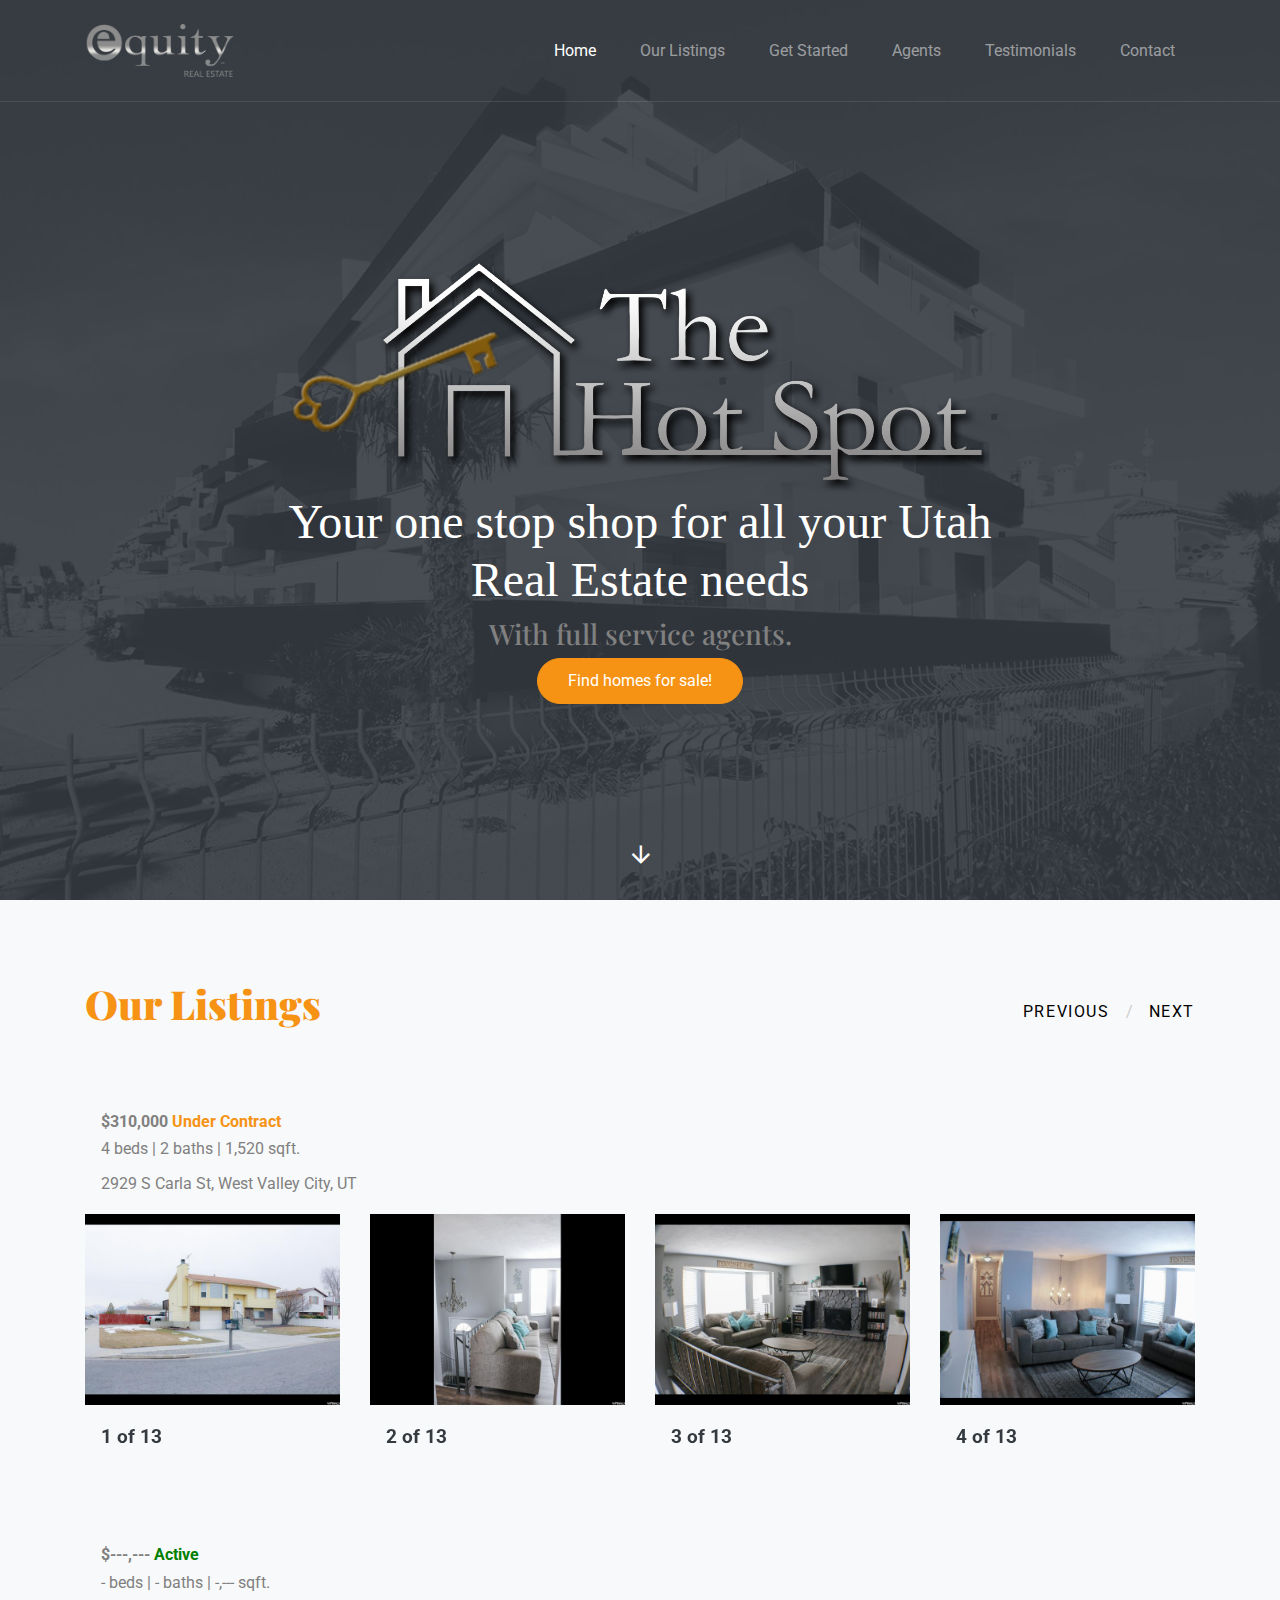
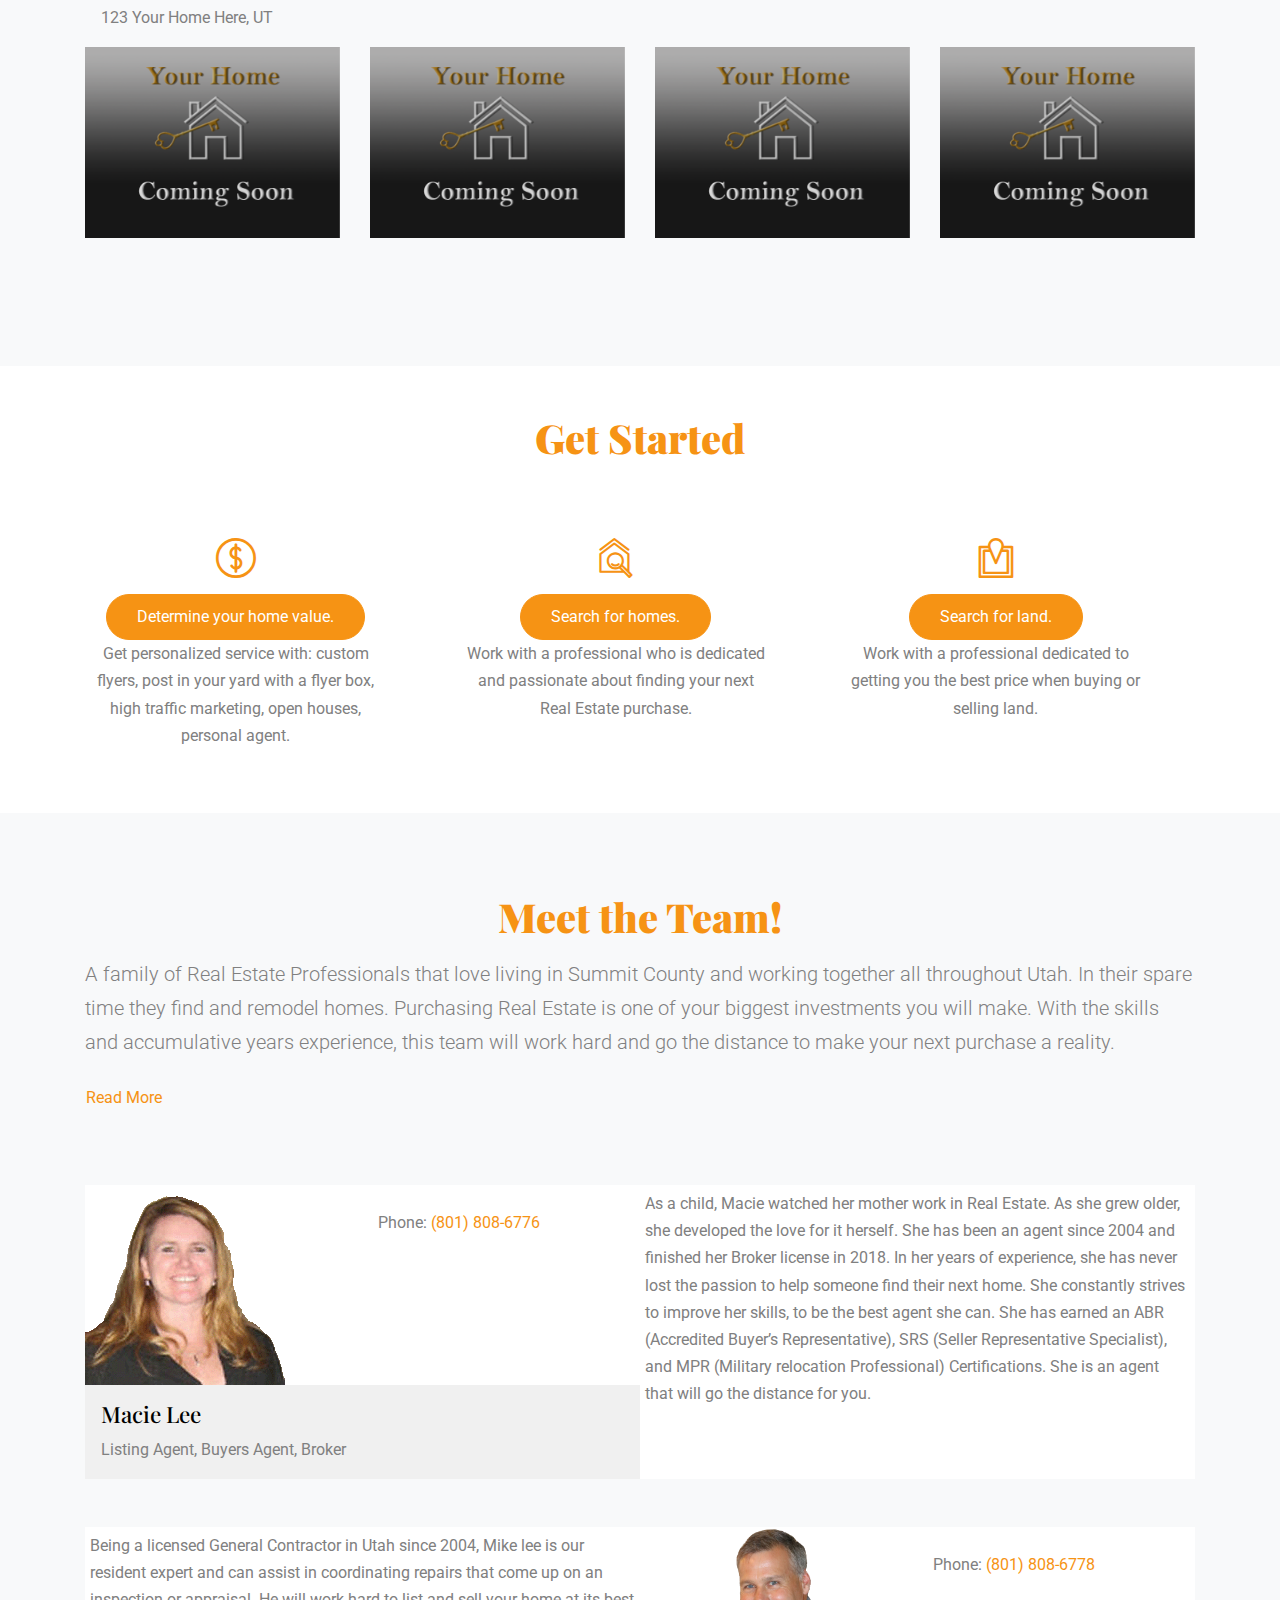
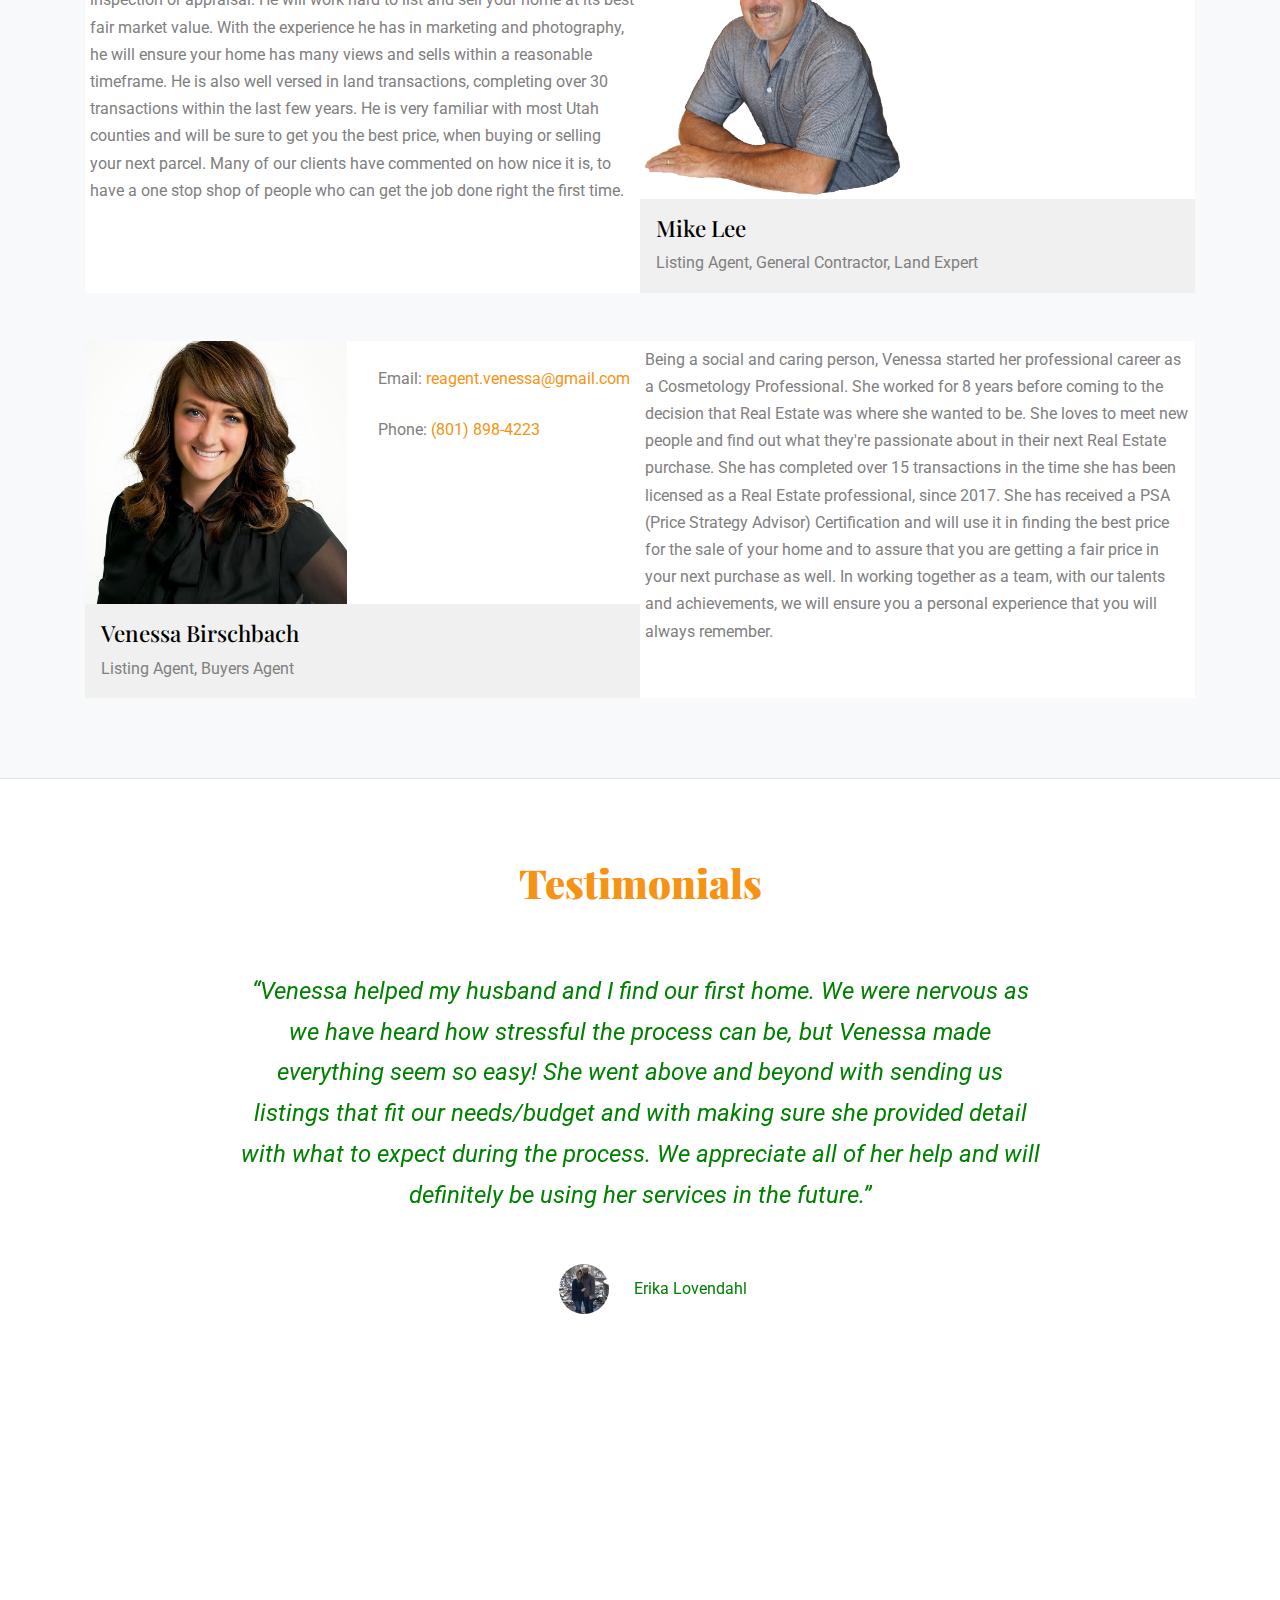
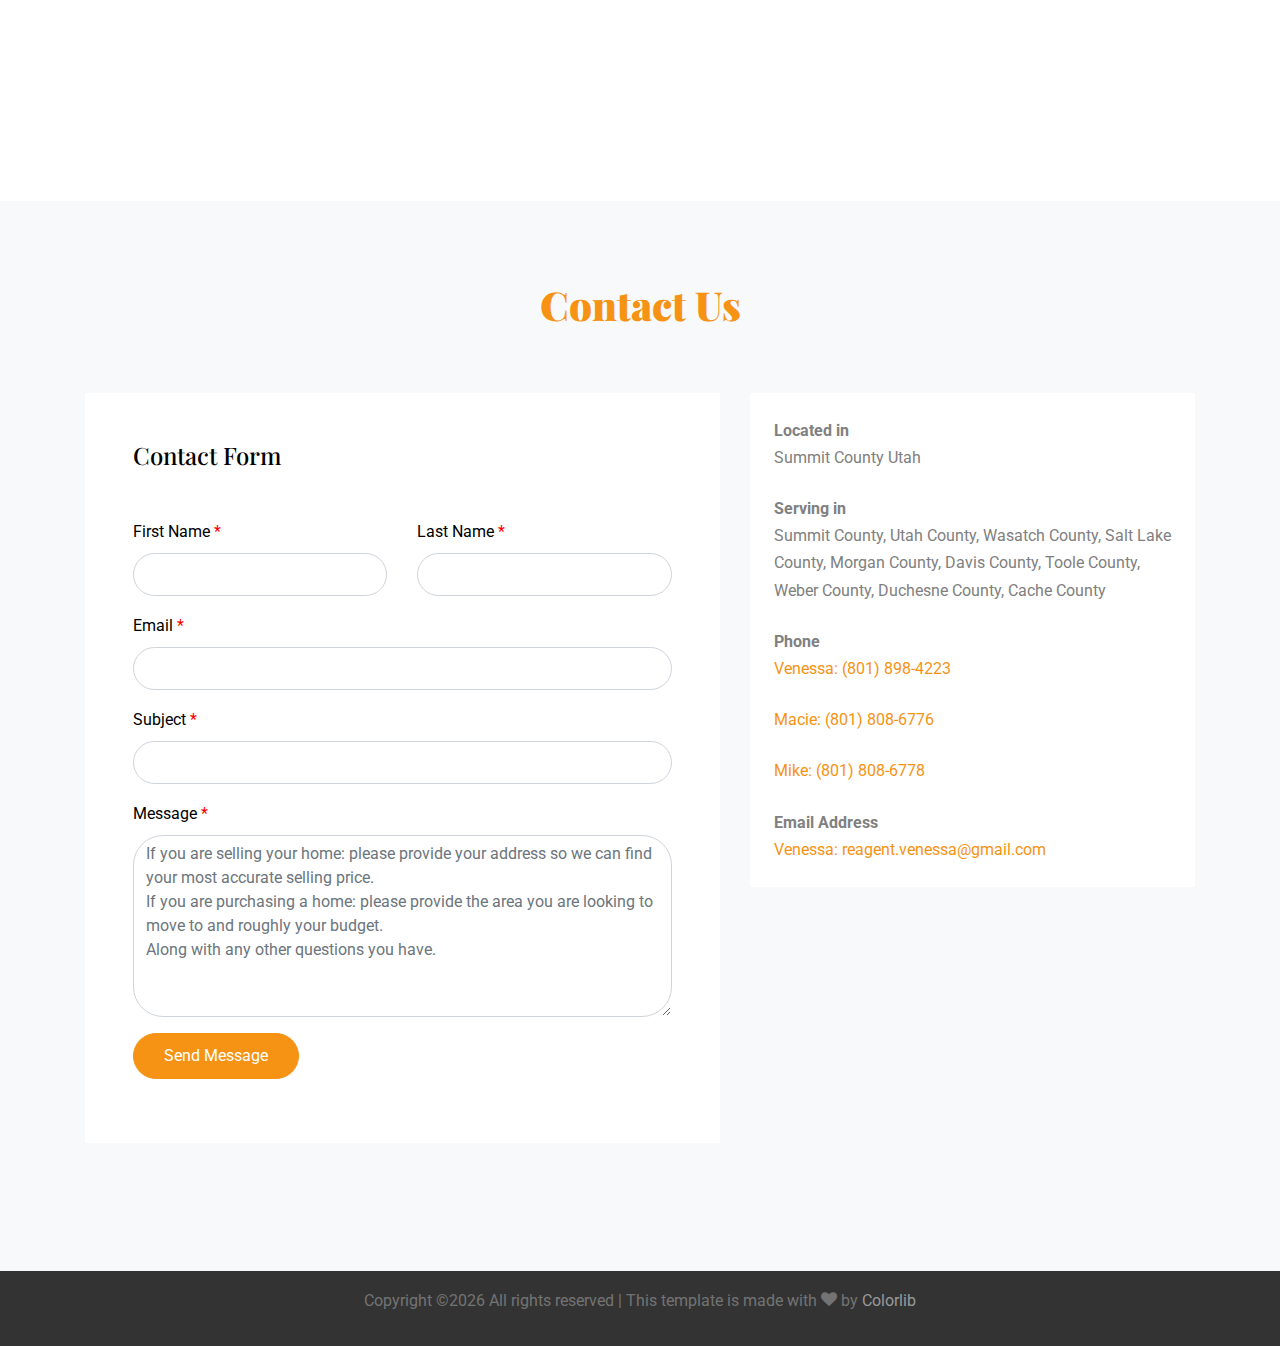
==== index.html @ 96cd18c4 "Initial commit" ====
<!DOCTYPE html>
<html lang="en">
  <head>
    <!-- Global site tag (gtag.js) - Google Analytics -->
  <script async src="https://www.googletagmanager.com/gtag/js?id=UA-159830736-1"></script>
  <script>
    window.dataLayer = window.dataLayer || [];
    function gtag(){dataLayer.push(arguments);}
    gtag('js', new Date());

    gtag('config', 'UA-159830736-1');
  </script>

    <!-- Favicon loader -->
    <LINK REL="SHORTCUT ICON" HREF="http://www.thehomehotspot.com/favicon.png" />

    <title>The Home Hot Spot | Your one stop shop for all your Utah Real Estate needs</title>
    <meta charset="utf-8">
    <meta name="description" content="Your one stop shop for all your Utah Real Estate needs">
    <meta name="keywords" content="The Home Hot Spot, Real Estate Team, Utah Real Estate Team, Utah Team, Real Estate, Real Estate Utah, homes for sale, buying a home, buying a house, selling a home, selling a house, home, house, purchase home, sell home, Summit County, Utah County, Wasatch County, Salt Lake County, Morgan County, Davis County, Toole County, Weber County, Duchesne County, Cache County, Utah, Morgan Utah, Morgan, Salt Lake City, Salt Lake City Utah, SLC, Coalville Utah, Coalville, Wanship Utah, Wanship, Toole City, Toole Utah, Toole, Toole City Utah, Farmington Utah, Utah land, land, Utah parcel, parcel, buy land in Utah, sell land in Utah,">
    <meta name="viewport" content="width=device-width, initial-scale=1, shrink-to-fit=no">
    <meta name="revised" content="TheHomeHotSpot, 3/12/2020">
    
    <link href="https://fonts.googleapis.com/css?family=Roboto:300,400,900|Playfair+Display:400,700,900 " rel="stylesheet">
    <link rel="stylesheet" href="fonts/icomoon/style.css">

    <link rel="stylesheet" href="css/bootstrap.min.css">
    <link rel="stylesheet" href="css/jquery-ui.css">
    <link rel="stylesheet" href="css/owl.carousel.min.css">
    <link rel="stylesheet" href="css/owl.theme.default.min.css">
    <link rel="stylesheet" href="css/owl.theme.default.min.css">

    <link rel="stylesheet" href="css/jquery.fancybox.min.css">

    <link rel="stylesheet" href="fonts/flaticon/font/flaticon.css">

    <link rel="stylesheet" href="css/aos.css">

    <link rel="stylesheet" href="css/style.css">
    
  </head>
  <body data-spy="scroll" data-target=".site-navbar-target" data-offset="300">
  
  <div class="site-wrap">

    <div class="site-mobile-menu site-navbar-target">
      <div class="site-mobile-menu-header">
        <div class="site-mobile-menu-close mt-3">
          <span class="icon-close2 js-menu-toggle"></span>
        </div>
      </div>
      <div class="site-mobile-menu-body"></div>
    </div>
   
    
    <header class="site-navbar py-4 js-sticky-header site-navbar-target" role="banner">

      <div class="container">
        <div class="row align-items-center">
          
          <div class="col-6 col-xl-2">
            <h1 class="mb-0 site-logo m-0 p-0"><a href="#home-section" class="mb-0"><img src="images/logos/ut-logo-gray.png" width="150" /></a></h1>
          </div>

          <div class="col-12 col-md-10 d-none d-xl-block">
            <nav class="site-navigation position-relative text-right" role="navigation">

              <ul class="site-menu main-menu js-clone-nav mr-auto d-none d-lg-block">
                <li><a href="#home-section" class="nav-link">Home</a></li>
                <li><a href="#properties-section" class="nav-link">Our Listings</a></li>
                <li><a href="#howitworks-section" class="nav-link">Get Started</a></li>
                <li><a href="#agents-section" class="nav-link">Agents</a></li>
                <li><a href="#testimonials-section" class="nav-link">Testimonials</a></li>
                <li><a href="#contact-section" class="nav-link">Contact</a></li>
              </ul>
            </nav>
          </div>


          <div class="col-6 d-inline-block d-xl-none ml-md-0 py-3"><a href="#" class="site-menu-toggle js-menu-toggle text-black float-right"><span class="icon-menu h3"></span></a></div>

        </div>
      </div>
      
    </header>

  
    
    <div class="site-blocks-cover overlay" style="background-image: url(images/hero_1.jpg);" data-aos="fade" id="home-section">


      <div class="container">
        <div class="row align-items-center justify-content-center">
          <div class="col-md-8 mt-lg-5 text-center">
						<img src="images/logos/home_hot_spot_logo.png" class="col-12" style="z-index: 1000;" />
            <h1 style="font-family:bellmt; font-weight:initial;">Your one stop shop for all your Utah Real Estate needs</h1>
            <h3>With full service agents.</h3>
            <button class="btn btn-primary" onclick="searchForHomes()">Find homes for sale!</button>
          </div>
        </div>
      </div>

      <a href="#properties-section" class="smoothscroll arrow-down"><span class="icon-arrow_downward"></span></a>
    </div>

    <div class="site-section bg-light" id="properties-section">
      <div class="container">
        <div class="row mb-5 align-items-center">
          <div class="col-md-7 text-left">
            <h2 class="section-title mb-3">Our Listings</h2>
          </div>
          <div class="col-md-5 text-left text-md-right">
            <div class="custom-nav1">
              <a href="#" class="custom-prev1">Previous</a><span class="mx-3">/</span><a href="#" class="custom-next1">Next</a>
            </div>
          </div>
        </div>

        <div class="prop-details p-3">
          <div><strong class="price">$310,000&nbsp;<span class="under-contract">Under Contract</span></strong></div>
          <div class="mb-2 d-flex">
            4 beds | 2 baths | 1,520 sqft.
          </div>
          <div>2929 S Carla St, West Valley City, UT</div>
        </div>
        <div class="owl-carousel nonloop-block-13 mb-5">

          <div class="property">
            <a href="https://utahrealestate.com/1655368" target="_blank">
              <img src="images/listings/lovendahl/pic1.jpg" alt="Image" class="img-fluid">
            </a>
            <div class="prop-details p-3">
              <div><strong class="price">1 of 13</strong></div>
            </div>
          </div>
          <div class="property">
            <a href="https://utahrealestate.com/1655368" target="_blank">
              <img src="images/listings/lovendahl/pic2.jpg" alt="Image" class="img-fluid">
            </a>
            <div class="prop-details p-3">
              <div><strong class="price">2 of 13</strong></div>
            </div>
          </div>
          <div class="property">
            <a href="https://utahrealestate.com/1655368" target="_blank">
              <img src="images/listings/lovendahl/pic3.jpg" alt="Image" class="img-fluid">
            </a>
            <div class="prop-details p-3">
              <div><strong class="price">3 of 13</strong></div>
            </div>
          </div>
          <div class="property">
            <a href="https://utahrealestate.com/1655368" target="_blank">
              <img src="images/listings/lovendahl/pic4.jpg" alt="Image" class="img-fluid">
            </a>
            <div class="prop-details p-3">
              <div><strong class="price">4 of 13</strong></div>
            </div>
          </div>
          <div class="property">
            <a href="https://utahrealestate.com/1655368" target="_blank">
              <img src="images/listings/lovendahl/pic5.jpg" alt="Image" class="img-fluid">
            </a>
            <div class="prop-details p-3">
              <div><strong class="price">5 of 13</strong></div>
            </div>
          </div>
          <div class="property">
            <a href="https://utahrealestate.com/1655368" target="_blank">
              <img src="images/listings/lovendahl/pic6.jpg" alt="Image" class="img-fluid">
            </a>
            <div class="prop-details p-3">
              <div><strong class="price">6 of 13</strong></div>
            </div>
          </div>
          <div class="property">
            <a href="https://utahrealestate.com/1655368" target="_blank">
              <img src="images/listings/lovendahl/pic7.jpg" alt="Image" class="img-fluid">
            </a>
            <div class="prop-details p-3">
              <div><strong class="price">7 of 13</strong></div>
            </div>
          </div>
          <div class="property">
            <a href="https://utahrealestate.com/1655368" target="_blank">
              <img src="images/listings/lovendahl/pic8.jpg" alt="Image" class="img-fluid">
            </a>
            <div class="prop-details p-3">
              <div><strong class="price">8 of 13</strong></div>
            </div>
          </div>
          <div class="property">
            <a href="https://utahrealestate.com/1655368" target="_blank">
              <img src="images/listings/lovendahl/pic9.jpg" alt="Image" class="img-fluid">
            </a>
            <div class="prop-details p-3">
              <div><strong class="price">9 of 13</strong></div>
            </div>
          </div>
          <div class="property">
            <a href="https://utahrealestate.com/1655368" target="_blank">
              <img src="images/listings/lovendahl/pic10.jpg" alt="Image" class="img-fluid">
            </a>
            <div class="prop-details p-3">
              <div><strong class="price">10 of 13</strong></div>
            </div>
          </div>
          <div class="property">
            <a href="https://utahrealestate.com/1655368" target="_blank">
              <img src="images/listings/lovendahl/pic11.jpg" alt="Image" class="img-fluid">
            </a>
            <div class="prop-details p-3">
              <div><strong class="price">11 of 13</strong></div>
            </div>
          </div>
          <div class="property">
            <a href="https://utahrealestate.com/1655368" target="_blank">
              <img src="images/listings/lovendahl/pic12.jpg" alt="Image" class="img-fluid">
            </a>
            <div class="prop-details p-3">
              <div><strong class="price">12 of 13</strong></div>
            </div>
          </div>
          <div class="property">
            <a href="https://utahrealestate.com/1655368" target="_blank">
              <img src="images/listings/lovendahl/pic13.jpg" alt="Image" class="img-fluid">
            </a>
            <div class="prop-details p-3">
              <div><strong class="price">13 of 13</strong></div>
            </div>
          </div>

          <!-- <div class="property">
            <a href="property-single.html">
              <img src="images/property_2.jpg" alt="Image" class="img-fluid">
            </a>
            <div class="prop-details p-3">
              <div><strong class="price">$3,400,000</strong></div>
              <div class="mb-2 d-flex justify-content-between">
                <span class="w border-r">6 beds</span> 
                <span class="w border-r">4 baths</span>
                <span class="w">4,250 sqft.</span>
              </div>
              <div>480 12th, Unit 14, San Francisco, CA</div>
            </div>
          </div> -->

          <!-- <div class="property">
            <a href="property-single.html">
              <img src="images/property_3.jpg" alt="Image" class="img-fluid">
            </a>
            <div class="prop-details p-3">
              <div><strong class="price">$3,400,000</strong></div>
              <div class="mb-2 d-flex justify-content-between">
                <span class="w border-r">6 beds</span> 
                <span class="w border-r">4 baths</span>
                <span class="w">4,250 sqft.</span>
              </div>
              <div>480 12th, Unit 14, San Francisco, CA</div>
            </div>
          </div>

          <div class="property">
            <a href="property-single.html">
              <img src="images/property_4.jpg" alt="Image" class="img-fluid">
            </a>
            <div class="prop-details p-3">
              <div><strong class="price">$3,400,000</strong></div>
              <div class="mb-2 d-flex justify-content-between">
                <span class="w border-r">6 beds</span> 
                <span class="w border-r">4 baths</span>
                <span class="w">4,250 sqft.</span>
              </div>
              <div>480 12th, Unit 14, San Francisco, CA</div>
            </div>
          </div> -->

        </div>
        
        <div class="prop-details p-3">
          <div><strong class="price">$---,---&nbsp;<span class="active">Active</span></strong></div>
          <div class="mb-2 d-flex">
            - beds | - baths | -,--- sqft.
          </div>
          <div>123 Your Home Here, UT</div>
        </div>
        <div class="owl-carousel nonloop-block-13 mb-5">

          <div class="property">
            <a href="#contact-section">
              <img src="images/listings/Website-comingsoon2.png" alt="Image" class="img-fluid">
            </a>
          </div>

        </div>
        <!-- <div class="row justify-content-center">
          <div class="col-md-4">
            <a href="listings.html" class="btn btn-primary btn-block">View All Property Listings</a>
          </div>
        </div> -->
      </div>
    </div>
    
    <div class="py-5 site-section how-it-works" id="howitworks-section">
      <div class="container">
        <div class="row mb-5 justify-content-center">
          <div class="col-md-7 text-center">
            <h2 class="section-title mb-3">Get Started</h2>
          </div>
        </div>
        <div class="row">
          <div class="col-md-4 text-center">
            <div class="pr-5">
              <span class="custom-icon flaticon-coin text-primary"></span><br />
              <button class="btn btn-primary" onclick="determineHomeValue()">Determine your home value.</button>
              <p>Get personalized service with: custom flyers, post in your yard with a flyer box, high traffic marketing, open houses, personal agent.</p>
            </div>
          </div>

          <div class="col-md-4 text-center">
            <div class="pr-5">
              <span class="custom-icon flaticon-house text-primary"></span><br />
              <button class="btn btn-primary" onclick="searchForHomes()">Search for homes.</button>
              <p>Work with a professional who is dedicated and passionate about finding your next Real Estate purchase.</p>
            </div>
          </div>

          <div class="col-md-4 text-center">
            <div class="pr-5">
              <span class="custom-icon flaticon-location text-primary"></span><br />
              <button class="btn btn-primary" onclick="searchForLand()">Search for land.</button>
              <p>Work with a professional dedicated to getting you the best price when buying or selling land.</p>
            </div>
          </div>
        </div>
      </div>  
    </div>
    
    <section class="site-section bg-light border-bottom" id="agents-section">
      <div class="container">
        <div class="row mb-5">
          <div class="col-md-12">
            <h2 class="section-title mb-3 text-center">Meet the Team!</h2>
            <p class="lead text-left">
							A family of Real Estate Professionals that love living in Summit County and working together all throughout Utah. In their spare time they find and remodel homes. Purchasing Real Estate is one of your biggest investments you will make. With the skills and accumulative years experience, this team will work hard and go the distance to make your next purchase a reality.
							<br />
							<div id="read-more" data-toggle="collapse" data-target="#collapseSection" class="btn btn-link" style="padding:10px 0;">Read More</div>
							<div id="collapseSection" class="collapse">
								With the marketing advancements we have knowledge of and the time we put into a listing; our team will work together to help you get what you want out of the sale of your home. We will personally put up your sign with a flyer box, market your home to all the major high traffic web sites, construct customized flyers (printed in full color) about your home, assist in finding interested parties looking in the area and personally handle all transactions face to face and over the phone. There are a few options of Real Estate Professionals you can work with, that will make things cheap. What these companies don’t tell you, is that YOU will do all the work. We are here to take care of everything from start to finish. We, as a team, will strive to make your Real Estate transaction go as smoothly as possible while upholding all your fiduciary and legal rights and conducting ourselves ethically with the utmost professionalism. Our team will be your one stop shop for buying and selling in your next Real Estate transaction. We look forward to working with you and making your dreams come true.
							</div>
						</p>
          </div>
        </div>
				
        <div class="row no-gutters" style="background: white;">
          <div class="col-md-6">
            <div class="team-member">
              <figure style="background: white;">
                <ul class="social">
                  <li><a href="https://www.facebook.com/macie.lee.923" target="_blank"><span class="icon-facebook"></span></a></li>
                  <li><a href="https://www.linkedin.com/in/macie-lee-00b61314/" target="_blank"><span class="icon-linkedin"></span></a></li>
                </ul>
<!--
                  <li><a href="#" target="_blank"><span class="icon-twitter"></span></a></li>
                  <li><a href="#" target="_blank"><span class="icon-instagram"></span></a></li>
-->
								<div class="row">
									<div class="col-6">
										<img src="images/agents/agent_macie_lee.gif" alt="Macie Lee" class="img-fluid">
									</div>
									<div class="col-6">
              			<p class="mt-4">Phone: <a href="tel:8018086776">(801) 808-6776</a></p>
									</div>
								</div>
              </figure>
              <div class="p-3">
                <h3 class="mb-2">Macie Lee</h3>
                <span class="position">Listing Agent, Buyers Agent, Broker</span>
              </div>
            </div>
          </div>
          <div class="col-md-6">
            <div style="padding:5px;">
              As a child, Macie watched her mother work in Real Estate. As she grew older, she developed the love for it herself. She has been an agent since 2004 and finished her Broker license in 2018. In her years of experience, she has never lost the passion to help someone find their next home. She constantly strives to improve her skills, to be the best agent she can. She has earned an ABR (Accredited Buyer’s Representative), SRS (Seller Representative Specialist), and MPR (Military relocation Professional) Certifications. She is an agent that will go the distance for you. 
            </div>
          </div>
				</div>
				
        <div class="row no-gutters" style="margin: 3em 0; background: white;">
          <div class="col-md-6 order-md-2">
            <div class="team-member">
              <figure style="background: white;">
                <ul class="social">
                  <li><a href="https://www.facebook.com/profile.php?id=100019669000072" target="_blank"><span class="icon-facebook"></span></a></li>
                </ul>
<!--
                  <li><a href="#" target="_blank"><span class="icon-twitter"></span></a></li>
                  <li><a href="#" target="_blank"><span class="icon-linkedin"></span></a></li>
                  <li><a href="#" target="_blank"><span class="icon-instagram"></span></a></li>
-->
								<div class="row">
									<div class="col-6">
										<img src="images/agents/agent_mike_lee.gif" alt="Mike Lee" class="img-fluid">
									</div>
									<div class="col-6">
              			<p class="mt-4">Phone: <a href="tel:8018086778">(801) 808-6778</a></p>
									</div>
								</div>
              </figure>
              <div class="p-3">
                <h3 class="mb-2">Mike Lee</h3>
                <span class="position">Listing Agent, General Contractor, Land Expert</span>
              </div>
            </div>
          </div>
          <div class="col-md-6 order-md-1">
            <div style="padding:5px;">
              Being a licensed General Contractor in Utah since 2004, Mike lee is our resident expert and can assist in coordinating repairs that come up on an inspection or appraisal. He will work hard to list and sell your home at its best fair market value. With the experience he has in marketing and photography, he will ensure your home has many views and sells within a reasonable timeframe. He is also well versed in land transactions, completing over 30 transactions within the last few years. He is very familiar with most Utah counties and will be sure to get you the best price, when buying or selling your next parcel. Many of our clients have commented on how nice it is, to have a one stop shop of people who can get the job done right the first time.
            </div>
          </div>
				</div>
				
        <div class="row no-gutters" style="background: white;">
          <div class="col-md-6">
            <div class="team-member">
              <figure style="background: white;">
                <ul class="social">
                  <li><a href="https://www.facebook.com/agentvenessa/" target="_blank"><span class="icon-facebook"></span></a></li>
                  <li><a href="https://twitter.com/Venessa_RE" target="_blank"><span class="icon-twitter"></span></a></li>
                  <li><a href="https://www.instagram.com/ready_realtor17/?hl=en" target="_blank"><span class="icon-instagram"></span></a></li>
                  <li><a href="https://www.linkedin.com/in/venessa-lee-6421401a2/" target="_blank"><span class="icon-linkedin"></span></a></li>
                </ul>
								<div class="row">
									<div class="col-6">
										<img src="images/agents/agent_venessa_birschbach.jpg" alt="Venessa Birschbach" class="img-fluid">
									</div>
									<div class="col-6">
										<p class="mt-4" style="word-wrap: break-word;">Email: <a href="mailto:reagent.venessa@gmail.com">reagent.venessa@gmail.com</a></p>
              			<p class="mt-4">Phone: <a href="tel:8018984223">(801) 898-4223</a></p>
									</div>
								</div>
              </figure>
              <div class="p-3">
                <h3 class="mb-2">Venessa Birschbach</h3>
                <span class="position">Listing Agent, Buyers Agent</span>
              </div>
            </div>
          </div>
          <div class="col-md-6">
            <div style="padding:5px;">
              Being a social and caring person, Venessa started her professional career as a Cosmetology Professional. She worked for 8 years before coming to the decision that Real Estate was where she wanted to be. She loves to meet new people and find out what they're passionate about in their next Real Estate purchase. She has completed over 15 transactions in the time she has been licensed as a Real Estate professional, since 2017. She has received a PSA (Price Strategy Advisor) Certification and will use it in finding the best price for the sale of your home and to assure that you are getting a fair price in your next purchase as well. In working together as a team, with our talents and achievements, we will ensure you a personal experience that you will always remember.
            </div>
          </div>
				</div>
      </div>
    </section>

<!-- 
    <section class="site-section" id="about-section">
      <div class="container">
        
        <div class="row">
          <div class="col-lg-6">

            <div class="owl-carousel slide-one-item-alt">
              <img src="images/property_1.jpg" alt="Image" class="img-fluid">
              <img src="images/property_2.jpg" alt="Image" class="img-fluid">
              <img src="images/property_3.jpg" alt="Image" class="img-fluid">
              <img src="images/property_4.jpg" alt="Image" class="img-fluid">
            </div>
            <div class="custom-direction">
              <a href="#" class="custom-prev">Prev</a><a href="#" class="custom-next">Next</a>
            </div>

          </div>
          <div class="col-lg-5 ml-auto">
            
            <h2 class="section-title mb-3">We Are The Best RealEstate Company</h2>
                <p class="lead">Lorem ipsum dolor sit amet consectetur adipisicing elit.</p>
                <p>Est qui eos quasi ratione nostrum excepturi id recusandae fugit omnis ullam pariatur itaque nisi voluptas impedit  Quo suscipit omnis iste velit maxime.</p>

                <ul class="list-unstyled ul-check success">
                  <li>Placeat maxime animi minus</li>
                  <li>Dolore qui placeat maxime</li>
                  <li>Consectetur adipisicing</li>
                  <li>Lorem ipsum dolor</li>
                  <li>Placeat molestias animi</li>
                </ul>

                <p><a href="#" class="btn btn-primary mr-2 mb-2">Learn More</a></p>
            
          </div>
        </div>
      </div>
    </section> 
  -->
    

<!--
    <section class="site-section border-bottom bg-light" id="services-section">
      <div class="container">
        <div class="row mb-5">
          <div class="col-12 text-center">
            <h2 class="section-title mb-3">Services</h2>
          </div>
        </div>
        <div class="row align-items-stretch">
          <div class="col-md-6 col-lg-4 mb-4 mb-lg-4" data-aos="fade-up">
            <div class="unit-4 d-flex">
              <div class="unit-4-icon mr-4"><span class="text-primary flaticon-house"></span></div>
              <div>
                <h3>Search Property</h3>
                <p>Lorem ipsum dolor sit amet consectetur adipisicing elit. Perferendis quis molestiae vitae eligendi at.</p>
                <p><a href="#">Learn More</a></p>
              </div>
            </div>
          </div>
          <div class="col-md-6 col-lg-4 mb-4 mb-lg-4" data-aos="fade-up" data-aos-delay="100">
            <div class="unit-4 d-flex">
              <div class="unit-4-icon mr-4"><span class="text-primary flaticon-coin"></span></div>
              <div>
                <h3>Buy Property</h3>
                <p>Lorem ipsum dolor sit amet consectetur adipisicing elit. Perferendis quis molestiae vitae eligendi at.</p>
                <p><a href="#">Learn More</a></p>
              </div>
            </div>
          </div>
          <div class="col-md-6 col-lg-4 mb-4 mb-lg-4" data-aos="fade-up" data-aos-delay="200">
            <div class="unit-4 d-flex">
              <div class="unit-4-icon mr-4"><span class="text-primary flaticon-home"></span></div>
              <div>
                <h3>Invest a Home</h3>
                <p>Lorem ipsum dolor sit amet consectetur adipisicing elit. Perferendis quis molestiae vitae eligendi at.</p>
                <p><a href="#">Learn More</a></p>
              </div>
            </div>
          </div>


          <div class="col-md-6 col-lg-4 mb-4 mb-lg-4" data-aos="fade-up" data-aos-delay="300">
            <div class="unit-4 d-flex">
              <div class="unit-4-icon mr-4"><span class="text-primary flaticon-flat"></span></div>
              <div>
                <h3>Post Properties</h3>
                <p>Lorem ipsum dolor sit amet consectetur adipisicing elit. Perferendis quis molestiae vitae eligendi at.</p>
                <p><a href="#">Learn More</a></p>
              </div>
            </div>
          </div>
          <div class="col-md-6 col-lg-4 mb-4 mb-lg-4" data-aos="fade-up" data-aos-delay="400">
            <div class="unit-4 d-flex">
              <div class="unit-4-icon mr-4"><span class="text-primary flaticon-location"></span></div>
              <div>
                <h3>Property Locator</h3>
                <p>Lorem ipsum dolor sit amet consectetur adipisicing elit. Perferendis quis molestiae vitae eligendi at.</p>
                <p><a href="#">Learn More</a></p>
              </div>
            </div>
          </div>
          <div class="col-md-6 col-lg-4 mb-4 mb-lg-4" data-aos="fade-up" data-aos-delay="500">
            <div class="unit-4 d-flex">
              <div class="unit-4-icon mr-4"><span class="text-primary flaticon-mobile-phone"></span></div>
              <div>
                <h3>Stated Apps</h3>
                <p>Lorem ipsum dolor sit amet consectetur adipisicing elit. Perferendis quis molestiae vitae eligendi at.</p>
                <p><a href="#">Learn More</a></p>
              </div>
            </div>
          </div>

        </div>
      </div>
    </section>
-->

    <section class="site-section testimonial-wrap" id="testimonials-section">
      <div class="container">
        <div class="row mb-5">
          <div class="col-12 text-center">
            <h2 class="section-title mb-3">Testimonials</h2>
          </div>
        </div>
      </div>
      <div class="slide-one-item home-slider owl-carousel">
          <div>
            <div class="testimonial">
              
              <blockquote class="mb-5">
                <p>&ldquo;Venessa helped my husband and I find our first home. We were nervous as we have heard how stressful the process can be, but Venessa made everything seem so easy! She went above and beyond with sending us listings that fit our needs/budget and with making sure she provided detail with what to expect during the process. We appreciate all of her help and will definitely be using her services in the future.&rdquo;</p>
              </blockquote>

              <figure class="mb-4 d-flex align-items-center justify-content-center">
                <div><img src="images/reviews/person_erika_lovendahl.jpg" alt="Image" class="w-50 img-fluid mb-3"></div>
                <p>Erika Lovendahl</p>
              </figure>
            </div>
          </div>
          <div>
            <div class="testimonial">

              <blockquote class="mb-5">
                <p>&ldquo;Venessa is amazing! She takes care of everything, and is so professional and fun. I was so glad she was our Real Estate agent and would recommend her to everyone!&rdquo;</p>
              </blockquote>
              <figure class="mb-4 d-flex align-items-center justify-content-center">
                <div><img src="images/reviews/person_shar_birschbach.jpg" alt="Image" class="w-50 img-fluid mb-3"></div>
                <p>Shar Birschbach</p>
              </figure>
              
            </div>
          </div>
          <div>
            <div class="testimonial">

              <blockquote class="mb-5">
                <p>&ldquo;We first reached out to Venessa to see a listing she had in Timberlakes. Since this is a Gated Community it's often harder to see properties in the area. Venessa was very kind to schedule a showing, meeting us that weekend. This particular property wasn't the one for us but as weeks went by we were very impressed with her. We decided to reach out again, she was able to show us a few more properties. We were surprised when she showed us the Cabin Home of our dreams. Nervous and unsure how to make an offer, since we still had our home to sell. She was able to walk us through a contingency offer on the property. She even was able to get us in contact with another listing agent to get our current home listed and on the MLS. Venessa was ALWAYS friendly, professional and went ABOVE and BEYOND anything we questioned or had concerns over. Her response time was quick, detailed and informative. Which we appreciate so much. We would encourage anyone to feel confident in your decision to hire Venessa for all your Real-estate needs.&rdquo;</p>
              </blockquote>
              <figure class="mb-4 d-flex align-items-center justify-content-center">
                <div><img src="images/reviews/person_lisa_baeskens.jpg" alt="Image" class="w-50 img-fluid mb-3"></div>
                <p>Lisa Baeskens</p>
              </figure>
              
            </div>
          </div>
          <div>
            <div class="testimonial">

              <blockquote class="mb-5">
                <p>&ldquo;I am really excited about this lot because I bought a lot farther back in but couldn’t get to it without 4WD so this lot is my best hope to build a small place out there maybe a stone walled hogan with a steel roof as there are rocks on the lot and nearby as well. Then I’ll be able to play around at my flintstone trade with masonry work.&rdquo;<br />-Jeff</p>
              </blockquote>
              
            </div>
          </div>
          <div>
            <div class="testimonial">

              <blockquote class="mb-5">
                <p>&ldquo;Macie was awesome.  We used her to buy our new house and sell our previous house.  Both sales were painless and went well.  She even worked hard to sell our house while we were on vacation.  It was also great that her husband Mike is a contractor.  He walked through the new house when we were  looking and would help us figure out if there were any issues and what it would take to fix them.  There were a few items we needed to finish in the previous house as well as several items we wanted done on the new house shortly after we moved.  He did an excellent job on both and we enjoyed working with both of them.&rdquo;</p>
              </blockquote>
              
            </div>
          </div>
          <div>
            <div class="testimonial">

              <blockquote class="mb-5">
                <p>&ldquo;We sold our house in Sandy and bought one in Riverton. We had a buyer for the Sandy house but at the last minute the sale fell through. Working with Macie decided to ask for more money because the market was going up. It was the right thing to do because we had a new buyer in three days. It was  great!!! When we were dealing with the seller for the new house we were told that someone else wanted it and we had to put in a bid. With Macie's advice and how we felt we put in a bid that got us the house without spending to much. We had other problems with the seller that Macie went to bat for us and got straightened out in our favor. She always was happy to help us and kept an optimistic attitude. I deffitnatly recommend Macie to help anyone buy or sell their house.&rdquo;<br />-Wendell Lee</p>
              </blockquote>
              
            </div>
          </div>
          <div>
            <div class="testimonial">

              <blockquote class="mb-5">
                <p>&ldquo;She took great pictures of our house, and held and open house for us which helped us to sell our home quickly. We got many offers on our house- at least 7 maybe more. She was able to help us choose the buyer that was the "most solid buyer." Everything went very smoothly. She made the process as easy as it could be.&rdquo;</p>
              </blockquote>
              
            </div>
          </div>

        </div>
    </section>

   


    <section class="site-section bg-light bg-image" id="contact-section">
      <div class="container">
        <div class="row mb-5">
          <div class="col-12 text-center">
            <!-- <h3 class="section-sub-title">Get</h3> -->
            <h2 class="section-title mb-3">Contact Us</h2>
          </div>
        </div>
        <div class="row">
          <div class="col-md-7 mb-5">

            

            <form action="mail/contact_me.php" class="p-5 bg-white" id="contactForm">
              
              <h2 class="h4 text-black mb-5">Contact Form</h2> 

              <div class="row form-group">
                <div class="col-md-6 mb-3 mb-md-0">
                  <label class="text-black" for="fname">First Name <span class="text-red">*</span></label>
                  <input type="text" id="fname" class="form-control" required>
                </div>
                <div class="col-md-6">
                  <label class="text-black" for="lname">Last Name <span class="text-red">*</span></label>
                  <input type="text" id="lname" class="form-control" required>
                </div>
              </div>

              <div class="row form-group">
                
                <div class="col-md-12">
                  <label class="text-black" for="email">Email <span class="text-red">*</span></label> 
                  <input type="email" id="email" class="form-control" required>
                </div>
              </div>

              <div class="row form-group">
                
                <div class="col-md-12">
                  <label class="text-black" for="subject">Subject <span class="text-red">*</span></label> 
                  <input type="subject" id="subject" class="form-control" required>
                </div>
              </div>

              <div class="row form-group">
                <div class="col-md-12">
                  <label class="text-black" for="message">Message <span class="text-red">*</span></label> 
                  <textarea name="message" id="message" cols="30" rows="7" class="form-control" placeholder="If you are selling your home: please provide your address so we can find your most accurate selling price.&#10;If you are purchasing a home: please provide the area you are looking to move to and roughly your budget.&#10;Along with any other questions you have." required></textarea>
                </div>
              </div>
							<div id="success"></div>

              <div class="row form-group">
                <div class="col-md-12">
                  <input type="submit" value="Send Message" class="btn btn-primary btn-md text-white">
                </div>
              </div>

  
            </form>
          </div>
          <div class="col-md-5">
            
            <div class="p-4 mb-3 bg-white">
              <p class="mb-0 font-weight-bold">Located in</p>
              <p class="mb-4">Summit County Utah</p>
                
              <p class="mb-0 font-weight-bold">Serving in</p>
              <p class="mb-4">Summit County, Utah County, Wasatch County, Salt Lake County, Morgan County, Davis County, Toole County, Weber County, Duchesne County, Cache County</p>

              <p class="mb-0 font-weight-bold">Phone</p>
              <p class="mb-4"><a href="tel:8018984223">Venessa: (801) 898-4223</a></p>
              <p class="mb-4"><a href="tel:8018086776">Macie: (801) 808-6776</a></p>
              <p class="mb-4"><a href="tel:8018086778">Mike: (801) 808-6778</a></p>

              <p class="mb-0 font-weight-bold">Email Address</p>
              <p class="mb-0"><a href="mailto:reagent.venessa@gmail.com">Venessa: reagent.venessa@gmail.com</a></p>

            </div>
            
          </div>
        </div>
      </div>
    </section>

    
    <footer class="site-footer">
      <div class="container">
<!--
        <div class="row">
          <div class="col-md-8">
            <div class="row">
              <div class="col-md-5">
                <h2 class="footer-heading mb-4">About</h2>
                <p>Lorem ipsum dolor sit amet consectetur adipisicing elit. Neque facere laudantium magnam voluptatum autem. Amet aliquid nesciunt veritatis aliquam.</p>
              </div>
              <div class="col-md-3 ml-auto">
                <h2 class="footer-heading mb-4">Quick Links</h2>
                <ul class="list-unstyled">
                  <li><a href="#">About Us</a></li>
                  <li><a href="#">Services</a></li>
                  <li><a href="#">Testimonials</a></li>
                  <li><a href="#">Contact Us</a></li>
                </ul>
              </div>
              
            </div>
          </div>
          <div class="col-md-4">
            <div class="mb-4">
              <h2 class="footer-heading mb-4">Subscribe Newsletter</h2>
            <form action="#" method="post" class="footer-subscribe">
              <div class="input-group mb-3">
                <input type="text" class="form-control border-secondary text-white bg-transparent" placeholder="Enter Email" aria-label="Enter Email" aria-describedby="button-addon2">
                <div class="input-group-append">
                  <button class="btn btn-primary text-black" type="button" id="button-addon2">Send</button>
                </div>
              </div>
            </form>  
            </div>
            
            <div class="">
              <h2 class="footer-heading mb-4">Follow Us</h2>
                <a href="#" class="pl-0 pr-3"><span class="icon-facebook"></span></a>
                <a href="#" class="pl-3 pr-3"><span class="icon-twitter"></span></a>
                <a href="#" class="pl-3 pr-3"><span class="icon-instagram"></span></a>
                <a href="#" class="pl-3 pr-3"><span class="icon-linkedin"></span></a>
            </div>


          </div>
        </div>
-->
        <div class="row text-center">
          <div class="col-md-12">
            <div class="">
            <p>
        <!-- Link back to Colorlib can't be removed. Template is licensed under CC BY 3.0. -->
        Copyright &copy;<script>document.write(new Date().getFullYear());</script> All rights reserved | This template is made with <i class="icon-heart" aria-hidden="true"></i> by <a href="https://colorlib.com" target="_blank" >Colorlib</a>
        <!-- Link back to Colorlib can't be removed. Template is licensed under CC BY 3.0. -->
      </p>
            </div>
          </div>
          
        </div>
      </div>
    </footer>

  </div> <!-- .site-wrap -->

  <script>
    function determineHomeValue() {
      location.href = "https://venessa-birschbach.equityuthomesearch.com/fine/real/estate/marketeval"
    }
    function searchForHomes() {
      location.href = "https://venessa-birschbach.equityuthomesearch.com/fine/real/estate/newsearch"
    }
    function searchForLand() {
      location.href = "https://myextraland.com/"
    }

    document.getElementById('read-more').onclick = function() {
      var container = document.getElementById('read-more');
      var text = container.innerHTML;

      if (text == "Read More") {
        container.innerHTML = "Read Less";
      } else {
        container.innerHTML = "Read More";
      }
    }
  </script>

  <script src="js/jquery-3.3.1.min.js"></script>
  <script src="js/jquery-migrate-3.0.1.min.js"></script>
  <script src="js/jquery-ui.js"></script>
  <script src="js/popper.min.js"></script>
  <script src="js/bootstrap.min.js"></script>
  <script src="js/owl.carousel.min.js"></script>
  <script src="js/jquery.stellar.min.js"></script>
  <script src="js/jquery.countdown.min.js"></script>
  <script src="js/jquery.easing.1.3.js"></script>
  <script src="js/aos.js"></script>
  <script src="js/jquery.fancybox.min.js"></script>
  <script src="js/jquery.sticky.js"></script>

	<!-- Contact Form JavaScript -->
	<script src="js/jqBootstrapValidation.js"></script>
	<script src="js/contact_me.js"></script>
  
  <script src="js/main.js"></script>
    
  </body>
</html>
---- fonts/icomoon/style.css ----
@font-face {
  font-family: 'icomoon';
  src:  url('fonts/icomoon.eot?10si43');
  src:  url('fonts/icomoon.eot?10si43#iefix') format('embedded-opentype'),
    url('fonts/icomoon.ttf?10si43') format('truetype'),
    url('fonts/icomoon.woff?10si43') format('woff'),
    url('fonts/icomoon.svg?10si43#icomoon') format('svg');
  font-weight: normal;
  font-style: normal;
}

[class^="icon-"], [class*=" icon-"] {
  /* use !important to prevent issues with browser extensions that change fonts */
  font-family: 'icomoon' !important;
  speak: none;
  font-style: normal;
  font-weight: normal;
  font-variant: normal;
  text-transform: none;
  line-height: 1;

  /* Better Font Rendering =========== */
  -webkit-font-smoothing: antialiased;
  -moz-osx-font-smoothing: grayscale;
}

.icon-asterisk:before {
  content: "\f069";
}
.icon-plus:before {
  content: "\f067";
}
.icon-question:before {
  content: "\f128";
}
.icon-minus:before {
  content: "\f068";
}
.icon-glass:before {
  content: "\f000";
}
.icon-music:before {
  content: "\f001";
}
.icon-search:before {
  content: "\f002";
}
.icon-envelope-o:before {
  content: "\f003";
}
.icon-heart:before {
  content: "\f004";
}
.icon-star:before {
  content: "\f005";
}
.icon-star-o:before {
  content: "\f006";
}
.icon-user:before {
  content: "\f007";
}
.icon-film:before {
  content: "\f008";
}
.icon-th-large:before {
  content: "\f009";
}
.icon-th:before {
  content: "\f00a";
}
.icon-th-list:before {
  content: "\f00b";
}
.icon-check:before {
  content: "\f00c";
}
.icon-close:before {
  content: "\f00d";
}
.icon-remove:before {
  content: "\f00d";
}
.icon-times:before {
  content: "\f00d";
}
.icon-search-plus:before {
  content: "\f00e";
}
.icon-search-minus:before {
  content: "\f010";
}
.icon-power-off:before {
  content: "\f011";
}
.icon-signal:before {
  content: "\f012";
}
.icon-cog:before {
  content: "\f013";
}
.icon-gear:before {
  content: "\f013";
}
.icon-trash-o:before {
  content: "\f014";
}
.icon-home:before {
  content: "\f015";
}
.icon-file-o:before {
  content: "\f016";
}
.icon-clock-o:before {
  content: "\f017";
}
.icon-road:before {
  content: "\f018";
}
.icon-download:before {
  content: "\f019";
}
.icon-arrow-circle-o-down:before {
  content: "\f01a";
}
.icon-arrow-circle-o-up:before {
  content: "\f01b";
}
.icon-inbox:before {
  content: "\f01c";
}
.icon-play-circle-o:before {
  content: "\f01d";
}
.icon-repeat:before {
  content: "\f01e";
}
.icon-rotate-right:before {
  content: "\f01e";
}
.icon-refresh:before {
  content: "\f021";
}
.icon-list-alt:before {
  content: "\f022";
}
.icon-lock:before {
  content: "\f023";
}
.icon-flag:before {
  content: "\f024";
}
.icon-headphones:before {
  content: "\f025";
}
.icon-volume-off:before {
  content: "\f026";
}
.icon-volume-down:before {
  content: "\f027";
}
.icon-volume-up:before {
  content: "\f028";
}
.icon-qrcode:before {
  content: "\f029";
}
.icon-barcode:before {
  content: "\f02a";
}
.icon-tag:before {
  content: "\f02b";
}
.icon-tags:before {
  content: "\f02c";
}
.icon-book:before {
  content: "\f02d";
}
.icon-bookmark:before {
  content: "\f02e";
}
.icon-print:before {
  content: "\f02f";
}
.icon-camera:before {
  content: "\f030";
}
.icon-font:before {
  content: "\f031";
}
.icon-bold:before {
  content: "\f032";
}
.icon-italic:before {
  content: "\f033";
}
.icon-text-height:before {
  content: "\f034";
}
.icon-text-width:before {
  content: "\f035";
}
.icon-align-left:before {
  content: "\f036";
}
.icon-align-center:before {
  content: "\f037";
}
.icon-align-right:before {
  content: "\f038";
}
.icon-align-justify:before {
  content: "\f039";
}
.icon-list:before {
  content: "\f03a";
}
.icon-dedent:before {
  content: "\f03b";
}
.icon-outdent:before {
  content: "\f03b";
}
.icon-indent:before {
  content: "\f03c";
}
.icon-video-camera:before {
  content: "\f03d";
}
.icon-image:before {
  content: "\f03e";
}
.icon-photo:before {
  content: "\f03e";
}
.icon-picture-o:before {
  content: "\f03e";
}
.icon-pencil:before {
  content: "\f040";
}
.icon-map-marker:before {
  content: "\f041";
}
.icon-adjust:before {
  content: "\f042";
}
.icon-tint:before {
  content: "\f043";
}
.icon-edit:before {
  content: "\f044";
}
.icon-pencil-square-o:before {
  content: "\f044";
}
.icon-share-square-o:before {
  content: "\f045";
}
.icon-check-square-o:before {
  content: "\f046";
}
.icon-arrows:before {
  content: "\f047";
}
.icon-step-backward:before {
  content: "\f048";
}
.icon-fast-backward:before {
  content: "\f049";
}
.icon-backward:before {
  content: "\f04a";
}
.icon-play:before {
  content: "\f04b";
}
.icon-pause:before {
  content: "\f04c";
}
.icon-stop:before {
  content: "\f04d";
}
.icon-forward:before {
  content: "\f04e";
}
.icon-fast-forward:before {
  content: "\f050";
}
.icon-step-forward:before {
  content: "\f051";
}
.icon-eject:before {
  content: "\f052";
}
.icon-chevron-left:before {
  content: "\f053";
}
.icon-chevron-right:before {
  content: "\f054";
}
.icon-plus-circle:before {
  content: "\f055";
}
.icon-minus-circle:before {
  content: "\f056";
}
.icon-times-circle:before {
  content: "\f057";
}
.icon-check-circle:before {
  content: "\f058";
}
.icon-question-circle:before {
  content: "\f059";
}
.icon-info-circle:before {
  content: "\f05a";
}
.icon-crosshairs:before {
  content: "\f05b";
}
.icon-times-circle-o:before {
  content: "\f05c";
}
.icon-check-circle-o:before {
  content: "\f05d";
}
.icon-ban:before {
  content: "\f05e";
}
.icon-arrow-left:before {
  content: "\f060";
}
.icon-arrow-right:before {
  content: "\f061";
}
.icon-arrow-up:before {
  content: "\f062";
}
.icon-arrow-down:before {
  content: "\f063";
}
.icon-mail-forward:before {
  content: "\f064";
}
.icon-share:before {
  content: "\f064";
}
.icon-expand:before {
  content: "\f065";
}
.icon-compress:before {
  content: "\f066";
}
.icon-exclamation-circle:before {
  content: "\f06a";
}
.icon-gift:before {
  content: "\f06b";
}
.icon-leaf:before {
  content: "\f06c";
}
.icon-fire:before {
  content: "\f06d";
}
.icon-eye:before {
  content: "\f06e";
}
.icon-eye-slash:before {
  content: "\f070";
}
.icon-exclamation-triangle:before {
  content: "\f071";
}
.icon-warning:before {
  content: "\f071";
}
.icon-plane:before {
  content: "\f072";
}
.icon-calendar:before {
  content: "\f073";
}
.icon-random:before {
  content: "\f074";
}
.icon-comment:before {
  content: "\f075";
}
.icon-magnet:before {
  content: "\f076";
}
.icon-chevron-up:before {
  content: "\f077";
}
.icon-chevron-down:before {
  content: "\f078";
}
.icon-retweet:before {
  content: "\f079";
}
.icon-shopping-cart:before {
  content: "\f07a";
}
.icon-folder:before {
  content: "\f07b";
}
.icon-folder-open:before {
  content: "\f07c";
}
.icon-arrows-v:before {
  content: "\f07d";
}
.icon-arrows-h:before {
  content: "\f07e";
}
.icon-bar-chart:before {
  content: "\f080";
}
.icon-bar-chart-o:before {
  content: "\f080";
}
.icon-twitter-square:before {
  content: "\f081";
}
.icon-facebook-square:before {
  content: "\f082";
}
.icon-camera-retro:before {
  content: "\f083";
}
.icon-key:before {
  content: "\f084";
}
.icon-cogs:before {
  content: "\f085";
}
.icon-gears:before {
  content: "\f085";
}
.icon-comments:before {
  content: "\f086";
}
.icon-thumbs-o-up:before {
  content: "\f087";
}
.icon-thumbs-o-down:before {
  content: "\f088";
}
.icon-star-half:before {
  content: "\f089";
}
.icon-heart-o:before {
  content: "\f08a";
}
.icon-sign-out:before {
  content: "\f08b";
}
.icon-linkedin-square:before {
  content: "\f08c";
}
.icon-thumb-tack:before {
  content: "\f08d";
}
.icon-external-link:before {
  content: "\f08e";
}
.icon-sign-in:before {
  content: "\f090";
}
.icon-trophy:before {
  content: "\f091";
}
.icon-github-square:before {
  content: "\f092";
}
.icon-upload:before {
  content: "\f093";
}
.icon-lemon-o:before {
  content: "\f094";
}
.icon-phone:before {
  content: "\f095";
}
.icon-square-o:before {
  content: "\f096";
}
.icon-bookmark-o:before {
  content: "\f097";
}
.icon-phone-square:before {
  content: "\f098";
}
.icon-twitter:before {
  content: "\f099";
}
.icon-facebook:before {
  content: "\f09a";
}
.icon-facebook-f:before {
  content: "\f09a";
}
.icon-github:before {
  content: "\f09b";
}
.icon-unlock:before {
  content: "\f09c";
}
.icon-credit-card:before {
  content: "\f09d";
}
.icon-feed:before {
  content: "\f09e";
}
.icon-rss:before {
  content: "\f09e";
}
.icon-hdd-o:before {
  content: "\f0a0";
}
.icon-bullhorn:before {
  content: "\f0a1";
}
.icon-bell-o:before {
  content: "\f0a2";
}
.icon-certificate:before {
  content: "\f0a3";
}
.icon-hand-o-right:before {
  content: "\f0a4";
}
.icon-hand-o-left:before {
  content: "\f0a5";
}
.icon-hand-o-up:before {
  content: "\f0a6";
}
.icon-hand-o-down:before {
  content: "\f0a7";
}
.icon-arrow-circle-left:before {
  content: "\f0a8";
}
.icon-arrow-circle-right:before {
  content: "\f0a9";
}
.icon-arrow-circle-up:before {
  content: "\f0aa";
}
.icon-arrow-circle-down:before {
  content: "\f0ab";
}
.icon-globe:before {
  content: "\f0ac";
}
.icon-wrench:before {
  content: "\f0ad";
}
.icon-tasks:before {
  content: "\f0ae";
}
.icon-filter:before {
  content: "\f0b0";
}
.icon-briefcase:before {
  content: "\f0b1";
}
.icon-arrows-alt:before {
  content: "\f0b2";
}
.icon-group:before {
  content: "\f0c0";
}
.icon-users:before {
  content: "\f0c0";
}
.icon-chain:before {
  content: "\f0c1";
}
.icon-link:before {
  content: "\f0c1";
}
.icon-cloud:before {
  content: "\f0c2";
}
.icon-flask:before {
  content: "\f0c3";
}
.icon-cut:before {
  content: "\f0c4";
}
.icon-scissors:before {
  content: "\f0c4";
}
.icon-copy:before {
  content: "\f0c5";
}
.icon-files-o:before {
  content: "\f0c5";
}
.icon-paperclip:before {
  content: "\f0c6";
}
.icon-floppy-o:before {
  content: "\f0c7";
}
.icon-save:before {
  content: "\f0c7";
}
.icon-square:before {
  content: "\f0c8";
}
.icon-bars:before {
  content: "\f0c9";
}
.icon-navicon:before {
  content: "\f0c9";
}
.icon-reorder:before {
  content: "\f0c9";
}
.icon-list-ul:before {
  content: "\f0ca";
}
.icon-list-ol:before {
  content: "\f0cb";
}
.icon-strikethrough:before {
  content: "\f0cc";
}
.icon-underline:before {
  content: "\f0cd";
}
.icon-table:before {
  content: "\f0ce";
}
.icon-magic:before {
  content: "\f0d0";
}
.icon-truck:before {
  content: "\f0d1";
}
.icon-pinterest:before {
  content: "\f0d2";
}
.icon-pinterest-square:before {
  content: "\f0d3";
}
.icon-google-plus-square:before {
  content: "\f0d4";
}
.icon-google-plus:before {
  content: "\f0d5";
}
.icon-money:before {
  content: "\f0d6";
}
.icon-caret-down:before {
  content: "\f0d7";
}
.icon-caret-up:before {
  content: "\f0d8";
}
.icon-caret-left:before {
  content: "\f0d9";
}
.icon-caret-right:before {
  content: "\f0da";
}
.icon-columns:before {
  content: "\f0db";
}
.icon-sort:before {
  content: "\f0dc";
}
.icon-unsorted:before {
  content: "\f0dc";
}
.icon-sort-desc:before {
  content: "\f0dd";
}
.icon-sort-down:before {
  content: "\f0dd";
}
.icon-sort-asc:before {
  content: "\f0de";
}
.icon-sort-up:before {
  content: "\f0de";
}
.icon-envelope:before {
  content: "\f0e0";
}
.icon-linkedin:before {
  content: "\f0e1";
}
.icon-rotate-left:before {
  content: "\f0e2";
}
.icon-undo:before {
  content: "\f0e2";
}
.icon-gavel:before {
  content: "\f0e3";
}
.icon-legal:before {
  content: "\f0e3";
}
.icon-dashboard:before {
  content: "\f0e4";
}
.icon-tachometer:before {
  content: "\f0e4";
}
.icon-comment-o:before {
  content: "\f0e5";
}
.icon-comments-o:before {
  content: "\f0e6";
}
.icon-bolt:before {
  content: "\f0e7";
}
.icon-flash:before {
  content: "\f0e7";
}
.icon-sitemap:before {
  content: "\f0e8";
}
.icon-umbrella:before {
  content: "\f0e9";
}
.icon-clipboard:before {
  content: "\f0ea";
}
.icon-paste:before {
  content: "\f0ea";
}
.icon-lightbulb-o:before {
  content: "\f0eb";
}
.icon-exchange:before {
  content: "\f0ec";
}
.icon-cloud-download:before {
  content: "\f0ed";
}
.icon-cloud-upload:before {
  content: "\f0ee";
}
.icon-user-md:before {
  content: "\f0f0";
}
.icon-stethoscope:before {
  content: "\f0f1";
}
.icon-suitcase:before {
  content: "\f0f2";
}
.icon-bell:before {
  content: "\f0f3";
}
.icon-coffee:before {
  content: "\f0f4";
}
.icon-cutlery:before {
  content: "\f0f5";
}
.icon-file-text-o:before {
  content: "\f0f6";
}
.icon-building-o:before {
  content: "\f0f7";
}
.icon-hospital-o:before {
  content: "\f0f8";
}
.icon-ambulance:before {
  content: "\f0f9";
}
.icon-medkit:before {
  content: "\f0fa";
}
.icon-fighter-jet:before {
  content: "\f0fb";
}
.icon-beer:before {
  content: "\f0fc";
}
.icon-h-square:before {
  content: "\f0fd";
}
.icon-plus-square:before {
  content: "\f0fe";
}
.icon-angle-double-left:before {
  content: "\f100";
}
.icon-angle-double-right:before {
  content: "\f101";
}
.icon-angle-double-up:before {
  content: "\f102";
}
.icon-angle-double-down:before {
  content: "\f103";
}
.icon-angle-left:before {
  content: "\f104";
}
.icon-angle-right:before {
  content: "\f105";
}
.icon-angle-up:before {
  content: "\f106";
}
.icon-angle-down:before {
  content: "\f107";
}
.icon-desktop:before {
  content: "\f108";
}
.icon-laptop:before {
  content: "\f109";
}
.icon-tablet:before {
  content: "\f10a";
}
.icon-mobile:before {
  content: "\f10b";
}
.icon-mobile-phone:before {
  content: "\f10b";
}
.icon-circle-o:before {
  content: "\f10c";
}
.icon-quote-left:before {
  content: "\f10d";
}
.icon-quote-right:before {
  content: "\f10e";
}
.icon-spinner:before {
  content: "\f110";
}
.icon-circle:before {
  content: "\f111";
}
.icon-mail-reply:before {
  content: "\f112";
}
.icon-reply:before {
  content: "\f112";
}
.icon-github-alt:before {
  content: "\f113";
}
.icon-folder-o:before {
  content: "\f114";
}
.icon-folder-open-o:before {
  content: "\f115";
}
.icon-smile-o:before {
  content: "\f118";
}
.icon-frown-o:before {
  content: "\f119";
}
.icon-meh-o:before {
  content: "\f11a";
}
.icon-gamepad:before {
  content: "\f11b";
}
.icon-keyboard-o:before {
  content: "\f11c";
}
.icon-flag-o:before {
  content: "\f11d";
}
.icon-flag-checkered:before {
  content: "\f11e";
}
.icon-terminal:before {
  content: "\f120";
}
.icon-code:before {
  content: "\f121";
}
.icon-mail-reply-all:before {
  content: "\f122";
}
.icon-reply-all:before {
  content: "\f122";
}
.icon-star-half-empty:before {
  content: "\f123";
}
.icon-star-half-full:before {
  content: "\f123";
}
.icon-star-half-o:before {
  content: "\f123";
}
.icon-location-arrow:before {
  content: "\f124";
}
.icon-crop:before {
  content: "\f125";
}
.icon-code-fork:before {
  content: "\f126";
}
.icon-chain-broken:before {
  content: "\f127";
}
.icon-unlink:before {
  content: "\f127";
}
.icon-info:before {
  content: "\f129";
}
.icon-exclamation:before {
  content: "\f12a";
}
.icon-superscript:before {
  content: "\f12b";
}
.icon-subscript:before {
  content: "\f12c";
}
.icon-eraser:before {
  content: "\f12d";
}
.icon-puzzle-piece:before {
  content: "\f12e";
}
.icon-microphone:before {
  content: "\f130";
}
.icon-microphone-slash:before {
  content: "\f131";
}
.icon-shield:before {
  content: "\f132";
}
.icon-calendar-o:before {
  content: "\f133";
}
.icon-fire-extinguisher:before {
  content: "\f134";
}
.icon-rocket:before {
  content: "\f135";
}
.icon-maxcdn:before {
  content: "\f136";
}
.icon-chevron-circle-left:before {
  content: "\f137";
}
.icon-chevron-circle-right:before {
  content: "\f138";
}
.icon-chevron-circle-up:before {
  content: "\f139";
}
.icon-chevron-circle-down:before {
  content: "\f13a";
}
.icon-html5:before {
  content: "\f13b";
}
.icon-css3:before {
  content: "\f13c";
}
.icon-anchor:before {
  content: "\f13d";
}
.icon-unlock-alt:before {
  content: "\f13e";
}
.icon-bullseye:before {
  content: "\f140";
}
.icon-ellipsis-h:before {
  content: "\f141";
}
.icon-ellipsis-v:before {
  content: "\f142";
}
.icon-rss-square:before {
  content: "\f143";
}
.icon-play-circle:before {
  content: "\f144";
}
.icon-ticket:before {
  content: "\f145";
}
.icon-minus-square:before {
  content: "\f146";
}
.icon-minus-square-o:before {
  content: "\f147";
}
.icon-level-up:before {
  content: "\f148";
}
.icon-level-down:before {
  content: "\f149";
}
.icon-check-square:before {
  content: "\f14a";
}
.icon-pencil-square:before {
  content: "\f14b";
}
.icon-external-link-square:before {
  content: "\f14c";
}
.icon-share-square:before {
  content: "\f14d";
}
.icon-compass:before {
  content: "\f14e";
}
.icon-caret-square-o-down:before {
  content: "\f150";
}
.icon-toggle-down:before {
  content: "\f150";
}
.icon-caret-square-o-up:before {
  content: "\f151";
}
.icon-toggle-up:before {
  content: "\f151";
}
.icon-caret-square-o-right:before {
  content: "\f152";
}
.icon-toggle-right:before {
  content: "\f152";
}
.icon-eur:before {
  content: "\f153";
}
.icon-euro:before {
  content: "\f153";
}
.icon-gbp:before {
  content: "\f154";
}
.icon-dollar:before {
  content: "\f155";
}
.icon-usd:before {
  content: "\f155";
}
.icon-inr:before {
  content: "\f156";
}
.icon-rupee:before {
  content: "\f156";
}
.icon-cny:before {
  content: "\f157";
}
.icon-jpy:before {
  content: "\f157";
}
.icon-rmb:before {
  content: "\f157";
}
.icon-yen:before {
  content: "\f157";
}
.icon-rouble:before {
  content: "\f158";
}
.icon-rub:before {
  content: "\f158";
}
.icon-ruble:before {
  content: "\f158";
}
.icon-krw:before {
  content: "\f159";
}
.icon-won:before {
  content: "\f159";
}
.icon-bitcoin:before {
  content: "\f15a";
}
.icon-btc:before {
  content: "\f15a";
}
.icon-file:before {
  content: "\f15b";
}
.icon-file-text:before {
  content: "\f15c";
}
.icon-sort-alpha-asc:before {
  content: "\f15d";
}
.icon-sort-alpha-desc:before {
  content: "\f15e";
}
.icon-sort-amount-asc:before {
  content: "\f160";
}
.icon-sort-amount-desc:before {
  content: "\f161";
}
.icon-sort-numeric-asc:before {
  content: "\f162";
}
.icon-sort-numeric-desc:before {
  content: "\f163";
}
.icon-thumbs-up:before {
  content: "\f164";
}
.icon-thumbs-down:before {
  content: "\f165";
}
.icon-youtube-square:before {
  content: "\f166";
}
.icon-youtube:before {
  content: "\f167";
}
.icon-xing:before {
  content: "\f168";
}
.icon-xing-square:before {
  content: "\f169";
}
.icon-youtube-play:before {
  content: "\f16a";
}
.icon-dropbox:before {
  content: "\f16b";
}
.icon-stack-overflow:before {
  content: "\f16c";
}
.icon-instagram:before {
  content: "\f16d";
}
.icon-flickr:before {
  content: "\f16e";
}
.icon-adn:before {
  content: "\f170";
}
.icon-bitbucket:before {
  content: "\f171";
}
.icon-bitbucket-square:before {
  content: "\f172";
}
.icon-tumblr:before {
  content: "\f173";
}
.icon-tumblr-square:before {
  content: "\f174";
}
.icon-long-arrow-down:before {
  content: "\f175";
}
.icon-long-arrow-up:before {
  content: "\f176";
}
.icon-long-arrow-left:before {
  content: "\f177";
}
.icon-long-arrow-right:before {
  content: "\f178";
}
.icon-apple:before {
  content: "\f179";
}
.icon-windows:before {
  content: "\f17a";
}
.icon-android:before {
  content: "\f17b";
}
.icon-linux:before {
  content: "\f17c";
}
.icon-dribbble:before {
  content: "\f17d";
}
.icon-skype:before {
  content: "\f17e";
}
.icon-foursquare:before {
  content: "\f180";
}
.icon-trello:before {
  content: "\f181";
}
.icon-female:before {
  content: "\f182";
}
.icon-male:before {
  content: "\f183";
}
.icon-gittip:before {
  content: "\f184";
}
.icon-gratipay:before {
  content: "\f184";
}
.icon-sun-o:before {
  content: "\f185";
}
.icon-moon-o:before {
  content: "\f186";
}
.icon-archive:before {
  content: "\f187";
}
.icon-bug:before {
  content: "\f188";
}
.icon-vk:before {
  content: "\f189";
}
.icon-weibo:before {
  content: "\f18a";
}
.icon-renren:before {
  content: "\f18b";
}
.icon-pagelines:before {
  content: "\f18c";
}
.icon-stack-exchange:before {
  content: "\f18d";
}
.icon-arrow-circle-o-right:before {
  content: "\f18e";
}
.icon-arrow-circle-o-left:before {
  content: "\f190";
}
.icon-caret-square-o-left:before {
  content: "\f191";
}
.icon-toggle-left:before {
  content: "\f191";
}
.icon-dot-circle-o:before {
  content: "\f192";
}
.icon-wheelchair:before {
  content: "\f193";
}
.icon-vimeo-square:before {
  content: "\f194";
}
.icon-try:before {
  content: "\f195";
}
.icon-turkish-lira:before {
  content: "\f195";
}
.icon-plus-square-o:before {
  content: "\f196";
}
.icon-space-shuttle:before {
  content: "\f197";
}
.icon-slack:before {
  content: "\f198";
}
.icon-envelope-square:before {
  content: "\f199";
}
.icon-wordpress:before {
  content: "\f19a";
}
.icon-openid:before {
  content: "\f19b";
}
.icon-bank:before {
  content: "\f19c";
}
.icon-institution:before {
  content: "\f19c";
}
.icon-university:before {
  content: "\f19c";
}
.icon-graduation-cap:before {
  content: "\f19d";
}
.icon-mortar-board:before {
  content: "\f19d";
}
.icon-yahoo:before {
  content: "\f19e";
}
.icon-google:before {
  content: "\f1a0";
}
.icon-reddit:before {
  content: "\f1a1";
}
.icon-reddit-square:before {
  content: "\f1a2";
}
.icon-stumbleupon-circle:before {
  content: "\f1a3";
}
.icon-stumbleupon:before {
  content: "\f1a4";
}
.icon-delicious:before {
  content: "\f1a5";
}
.icon-digg:before {
  content: "\f1a6";
}
.icon-pied-piper-pp:before {
  content: "\f1a7";
}
.icon-pied-piper-alt:before {
  content: "\f1a8";
}
.icon-drupal:before {
  content: "\f1a9";
}
.icon-joomla:before {
  content: "\f1aa";
}
.icon-language:before {
  content: "\f1ab";
}
.icon-fax:before {
  content: "\f1ac";
}
.icon-building:before {
  content: "\f1ad";
}
.icon-child:before {
  content: "\f1ae";
}
.icon-paw:before {
  content: "\f1b0";
}
.icon-spoon:before {
  content: "\f1b1";
}
.icon-cube:before {
  content: "\f1b2";
}
.icon-cubes:before {
  content: "\f1b3";
}
.icon-behance:before {
  content: "\f1b4";
}
.icon-behance-square:before {
  content: "\f1b5";
}
.icon-steam:before {
  content: "\f1b6";
}
.icon-steam-square:before {
  content: "\f1b7";
}
.icon-recycle:before {
  content: "\f1b8";
}
.icon-automobile:before {
  content: "\f1b9";
}
.icon-car:before {
  content: "\f1b9";
}
.icon-cab:before {
  content: "\f1ba";
}
.icon-taxi:before {
  content: "\f1ba";
}
.icon-tree:before {
  content: "\f1bb";
}
.icon-spotify:before {
  content: "\f1bc";
}
.icon-deviantart:before {
  content: "\f1bd";
}
.icon-soundcloud:before {
  content: "\f1be";
}
.icon-database:before {
  content: "\f1c0";
}
.icon-file-pdf-o:before {
  content: "\f1c1";
}
.icon-file-word-o:before {
  content: "\f1c2";
}
.icon-file-excel-o:before {
  content: "\f1c3";
}
.icon-file-powerpoint-o:before {
  content: "\f1c4";
}
.icon-file-image-o:before {
  content: "\f1c5";
}
.icon-file-photo-o:before {
  content: "\f1c5";
}
.icon-file-picture-o:before {
  content: "\f1c5";
}
.icon-file-archive-o:before {
  content: "\f1c6";
}
.icon-file-zip-o:before {
  content: "\f1c6";
}
.icon-file-audio-o:before {
  content: "\f1c7";
}
.icon-file-sound-o:before {
  content: "\f1c7";
}
.icon-file-movie-o:before {
  content: "\f1c8";
}
.icon-file-video-o:before {
  content: "\f1c8";
}
.icon-file-code-o:before {
  content: "\f1c9";
}
.icon-vine:before {
  content: "\f1ca";
}
.icon-codepen:before {
  content: "\f1cb";
}
.icon-jsfiddle:before {
  content: "\f1cc";
}
.icon-life-bouy:before {
  content: "\f1cd";
}
.icon-life-buoy:before {
  content: "\f1cd";
}
.icon-life-ring:before {
  content: "\f1cd";
}
.icon-life-saver:before {
  content: "\f1cd";
}
.icon-support:before {
  content: "\f1cd";
}
.icon-circle-o-notch:before {
  content: "\f1ce";
}
.icon-ra:before {
  content: "\f1d0";
}
.icon-rebel:before {
  content: "\f1d0";
}
.icon-resistance:before {
  content: "\f1d0";
}
.icon-empire:before {
  content: "\f1d1";
}
.icon-ge:before {
  content: "\f1d1";
}
.icon-git-square:before {
  content: "\f1d2";
}
.icon-git:before {
  content: "\f1d3";
}
.icon-hacker-news:before {
  content: "\f1d4";
}
.icon-y-combinator-square:before {
  content: "\f1d4";
}
.icon-yc-square:before {
  content: "\f1d4";
}
.icon-tencent-weibo:before {
  content: "\f1d5";
}
.icon-qq:before {
  content: "\f1d6";
}
.icon-wechat:before {
  content: "\f1d7";
}
.icon-weixin:before {
  content: "\f1d7";
}
.icon-paper-plane:before {
  content: "\f1d8";
}
.icon-send:before {
  content: "\f1d8";
}
.icon-paper-plane-o:before {
  content: "\f1d9";
}
.icon-send-o:before {
  content: "\f1d9";
}
.icon-history:before {
  content: "\f1da";
}
.icon-circle-thin:before {
  content: "\f1db";
}
.icon-header:before {
  content: "\f1dc";
}
.icon-paragraph:before {
  content: "\f1dd";
}
.icon-sliders:before {
  content: "\f1de";
}
.icon-share-alt:before {
  content: "\f1e0";
}
.icon-share-alt-square:before {
  content: "\f1e1";
}
.icon-bomb:before {
  content: "\f1e2";
}
.icon-futbol-o:before {
  content: "\f1e3";
}
.icon-soccer-ball-o:before {
  content: "\f1e3";
}
.icon-tty:before {
  content: "\f1e4";
}
.icon-binoculars:before {
  content: "\f1e5";
}
.icon-plug:before {
  content: "\f1e6";
}
.icon-slideshare:before {
  content: "\f1e7";
}
.icon-twitch:before {
  content: "\f1e8";
}
.icon-yelp:before {
  content: "\f1e9";
}
.icon-newspaper-o:before {
  content: "\f1ea";
}
.icon-wifi:before {
  content: "\f1eb";
}
.icon-calculator:before {
  content: "\f1ec";
}
.icon-paypal:before {
  content: "\f1ed";
}
.icon-google-wallet:before {
  content: "\f1ee";
}
.icon-cc-visa:before {
  content: "\f1f0";
}
.icon-cc-mastercard:before {
  content: "\f1f1";
}
.icon-cc-discover:before {
  content: "\f1f2";
}
.icon-cc-amex:before {
  content: "\f1f3";
}
.icon-cc-paypal:before {
  content: "\f1f4";
}
.icon-cc-stripe:before {
  content: "\f1f5";
}
.icon-bell-slash:before {
  content: "\f1f6";
}
.icon-bell-slash-o:before {
  content: "\f1f7";
}
.icon-trash:before {
  content: "\f1f8";
}
.icon-copyright:before {
  content: "\f1f9";
}
.icon-at:before {
  content: "\f1fa";
}
.icon-eyedropper:before {
  content: "\f1fb";
}
.icon-paint-brush:before {
  content: "\f1fc";
}
.icon-birthday-cake:before {
  content: "\f1fd";
}
.icon-area-chart:before {
  content: "\f1fe";
}
.icon-pie-chart:before {
  content: "\f200";
}
.icon-line-chart:before {
  content: "\f201";
}
.icon-lastfm:before {
  content: "\f202";
}
.icon-lastfm-square:before {
  content: "\f203";
}
.icon-toggle-off:before {
  content: "\f204";
}
.icon-toggle-on:before {
  content: "\f205";
}
.icon-bicycle:before {
  content: "\f206";
}
.icon-bus:before {
  content: "\f207";
}
.icon-ioxhost:before {
  content: "\f208";
}
.icon-angellist:before {
  content: "\f209";
}
.icon-cc:before {
  content: "\f20a";
}
.icon-ils:before {
  content: "\f20b";
}
.icon-shekel:before {
  content: "\f20b";
}
.icon-sheqel:before {
  content: "\f20b";
}
.icon-meanpath:before {
  content: "\f20c";
}
.icon-buysellads:before {
  content: "\f20d";
}
.icon-connectdevelop:before {
  content: "\f20e";
}
.icon-dashcube:before {
  content: "\f210";
}
.icon-forumbee:before {
  content: "\f211";
}
.icon-leanpub:before {
  content: "\f212";
}
.icon-sellsy:before {
  content: "\f213";
}
.icon-shirtsinbulk:before {
  content: "\f214";
}
.icon-simplybuilt:before {
  content: "\f215";
}
.icon-skyatlas:before {
  content: "\f216";
}
.icon-cart-plus:before {
  content: "\f217";
}
.icon-cart-arrow-down:before {
  content: "\f218";
}
.icon-diamond:before {
  content: "\f219";
}
.icon-ship:before {
  content: "\f21a";
}
.icon-user-secret:before {
  content: "\f21b";
}
.icon-motorcycle:before {
  content: "\f21c";
}
.icon-street-view:before {
  content: "\f21d";
}
.icon-heartbeat:before {
  content: "\f21e";
}
.icon-venus:before {
  content: "\f221";
}
.icon-mars:before {
  content: "\f222";
}
.icon-mercury:before {
  content: "\f223";
}
.icon-intersex:before {
  content: "\f224";
}
.icon-transgender:before {
  content: "\f224";
}
.icon-transgender-alt:before {
  content: "\f225";
}
.icon-venus-double:before {
  content: "\f226";
}
.icon-mars-double:before {
  content: "\f227";
}
.icon-venus-mars:before {
  content: "\f228";
}
.icon-mars-stroke:before {
  content: "\f229";
}
.icon-mars-stroke-v:before {
  content: "\f22a";
}
.icon-mars-stroke-h:before {
  content: "\f22b";
}
.icon-neuter:before {
  content: "\f22c";
}
.icon-genderless:before {
  content: "\f22d";
}
.icon-facebook-official:before {
  content: "\f230";
}
.icon-pinterest-p:before {
  content: "\f231";
}
.icon-whatsapp:before {
  content: "\f232";
}
.icon-server:before {
  content: "\f233";
}
.icon-user-plus:before {
  content: "\f234";
}
.icon-user-times:before {
  content: "\f235";
}
.icon-bed:before {
  content: "\f236";
}
.icon-hotel:before {
  content: "\f236";
}
.icon-viacoin:before {
  content: "\f237";
}
.icon-train:before {
  content: "\f238";
}
.icon-subway:before {
  content: "\f239";
}
.icon-medium:before {
  content: "\f23a";
}
.icon-y-combinator:before {
  content: "\f23b";
}
.icon-yc:before {
  content: "\f23b";
}
.icon-optin-monster:before {
  content: "\f23c";
}
.icon-opencart:before {
  content: "\f23d";
}
.icon-expeditedssl:before {
  content: "\f23e";
}
.icon-battery:before {
  content: "\f240";
}
.icon-battery-4:before {
  content: "\f240";
}
.icon-battery-full:before {
  content: "\f240";
}
.icon-battery-3:before {
  content: "\f241";
}
.icon-battery-three-quarters:before {
  content: "\f241";
}
.icon-battery-2:before {
  content: "\f242";
}
.icon-battery-half:before {
  content: "\f242";
}
.icon-battery-1:before {
  content: "\f243";
}
.icon-battery-quarter:before {
  content: "\f243";
}
.icon-battery-0:before {
  content: "\f244";
}
.icon-battery-empty:before {
  content: "\f244";
}
.icon-mouse-pointer:before {
  content: "\f245";
}
.icon-i-cursor:before {
  content: "\f246";
}
.icon-object-group:before {
  content: "\f247";
}
.icon-object-ungroup:before {
  content: "\f248";
}
.icon-sticky-note:before {
  content: "\f249";
}
.icon-sticky-note-o:before {
  content: "\f24a";
}
.icon-cc-jcb:before {
  content: "\f24b";
}
.icon-cc-diners-club:before {
  content: "\f24c";
}
.icon-clone:before {
  content: "\f24d";
}
.icon-balance-scale:before {
  content: "\f24e";
}
.icon-hourglass-o:before {
  content: "\f250";
}
.icon-hourglass-1:before {
  content: "\f251";
}
.icon-hourglass-start:before {
  content: "\f251";
}
.icon-hourglass-2:before {
  content: "\f252";
}
.icon-hourglass-half:before {
  content: "\f252";
}
.icon-hourglass-3:before {
  content: "\f253";
}
.icon-hourglass-end:before {
  content: "\f253";
}
.icon-hourglass:before {
  content: "\f254";
}
.icon-hand-grab-o:before {
  content: "\f255";
}
.icon-hand-rock-o:before {
  content: "\f255";
}
.icon-hand-paper-o:before {
  content: "\f256";
}
.icon-hand-stop-o:before {
  content: "\f256";
}
.icon-hand-scissors-o:before {
  content: "\f257";
}
.icon-hand-lizard-o:before {
  content: "\f258";
}
.icon-hand-spock-o:before {
  content: "\f259";
}
.icon-hand-pointer-o:before {
  content: "\f25a";
}
.icon-hand-peace-o:before {
  content: "\f25b";
}
.icon-trademark:before {
  content: "\f25c";
}
.icon-registered:before {
  content: "\f25d";
}
.icon-creative-commons:before {
  content: "\f25e";
}
.icon-gg:before {
  content: "\f260";
}
.icon-gg-circle:before {
  content: "\f261";
}
.icon-tripadvisor:before {
  content: "\f262";
}
.icon-odnoklassniki:before {
  content: "\f263";
}
.icon-odnoklassniki-square:before {
  content: "\f264";
}
.icon-get-pocket:before {
  content: "\f265";
}
.icon-wikipedia-w:before {
  content: "\f266";
}
.icon-safari:before {
  content: "\f267";
}
.icon-chrome:before {
  content: "\f268";
}
.icon-firefox:before {
  content: "\f269";
}
.icon-opera:before {
  content: "\f26a";
}
.icon-internet-explorer:before {
  content: "\f26b";
}
.icon-television:before {
  content: "\f26c";
}
.icon-tv:before {
  content: "\f26c";
}
.icon-contao:before {
  content: "\f26d";
}
.icon-500px:before {
  content: "\f26e";
}
.icon-amazon:before {
  content: "\f270";
}
.icon-calendar-plus-o:before {
  content: "\f271";
}
.icon-calendar-minus-o:before {
  content: "\f272";
}
.icon-calendar-times-o:before {
  content: "\f273";
}
.icon-calendar-check-o:before {
  content: "\f274";
}
.icon-industry:before {
  content: "\f275";
}
.icon-map-pin:before {
  content: "\f276";
}
.icon-map-signs:before {
  content: "\f277";
}
.icon-map-o:before {
  content: "\f278";
}
.icon-map:before {
  content: "\f279";
}
.icon-commenting:before {
  content: "\f27a";
}
.icon-commenting-o:before {
  content: "\f27b";
}
.icon-houzz:before {
  content: "\f27c";
}
.icon-vimeo:before {
  content: "\f27d";
}
.icon-black-tie:before {
  content: "\f27e";
}
.icon-fonticons:before {
  content: "\f280";
}
.icon-reddit-alien:before {
  content: "\f281";
}
.icon-edge:before {
  content: "\f282";
}
.icon-credit-card-alt:before {
  content: "\f283";
}
.icon-codiepie:before {
  content: "\f284";
}
.icon-modx:before {
  content: "\f285";
}
.icon-fort-awesome:before {
  content: "\f286";
}
.icon-usb:before {
  content: "\f287";
}
.icon-product-hunt:before {
  content: "\f288";
}
.icon-mixcloud:before {
  content: "\f289";
}
.icon-scribd:before {
  content: "\f28a";
}
.icon-pause-circle:before {
  content: "\f28b";
}
.icon-pause-circle-o:before {
  content: "\f28c";
}
.icon-stop-circle:before {
  content: "\f28d";
}
.icon-stop-circle-o:before {
  content: "\f28e";
}
.icon-shopping-bag:before {
  content: "\f290";
}
.icon-shopping-basket:before {
  content: "\f291";
}
.icon-hashtag:before {
  content: "\f292";
}
.icon-bluetooth:before {
  content: "\f293";
}
.icon-bluetooth-b:before {
  content: "\f294";
}
.icon-percent:before {
  content: "\f295";
}
.icon-gitlab:before {
  content: "\f296";
}
.icon-wpbeginner:before {
  content: "\f297";
}
.icon-wpforms:before {
  content: "\f298";
}
.icon-envira:before {
  content: "\f299";
}
.icon-universal-access:before {
  content: "\f29a";
}
.icon-wheelchair-alt:before {
  content: "\f29b";
}
.icon-question-circle-o:before {
  content: "\f29c";
}
.icon-blind:before {
  content: "\f29d";
}
.icon-audio-description:before {
  content: "\f29e";
}
.icon-volume-control-phone:before {
  content: "\f2a0";
}
.icon-braille:before {
  content: "\f2a1";
}
.icon-assistive-listening-systems:before {
  content: "\f2a2";
}
.icon-american-sign-language-interpreting:before {
  content: "\f2a3";
}
.icon-asl-interpreting:before {
  content: "\f2a3";
}
.icon-deaf:before {
  content: "\f2a4";
}
.icon-deafness:before {
  content: "\f2a4";
}
.icon-hard-of-hearing:before {
  content: "\f2a4";
}
.icon-glide:before {
  content: "\f2a5";
}
.icon-glide-g:before {
  content: "\f2a6";
}
.icon-sign-language:before {
  content: "\f2a7";
}
.icon-signing:before {
  content: "\f2a7";
}
.icon-low-vision:before {
  content: "\f2a8";
}
.icon-viadeo:before {
  content: "\f2a9";
}
.icon-viadeo-square:before {
  content: "\f2aa";
}
.icon-snapchat:before {
  content: "\f2ab";
}
.icon-snapchat-ghost:before {
  content: "\f2ac";
}
.icon-snapchat-square:before {
  content: "\f2ad";
}
.icon-pied-piper:before {
  content: "\f2ae";
}
.icon-first-order:before {
  content: "\f2b0";
}
.icon-yoast:before {
  content: "\f2b1";
}
.icon-themeisle:before {
  content: "\f2b2";
}
.icon-google-plus-circle:before {
  content: "\f2b3";
}
.icon-google-plus-official:before {
  content: "\f2b3";
}
.icon-fa:before {
  content: "\f2b4";
}
.icon-font-awesome:before {
  content: "\f2b4";
}
.icon-handshake-o:before {
  content: "\f2b5";
}
.icon-envelope-open:before {
  content: "\f2b6";
}
.icon-envelope-open-o:before {
  content: "\f2b7";
}
.icon-linode:before {
  content: "\f2b8";
}
.icon-address-book:before {
  content: "\f2b9";
}
.icon-address-book-o:before {
  content: "\f2ba";
}
.icon-address-card:before {
  content: "\f2bb";
}
.icon-vcard:before {
  content: "\f2bb";
}
.icon-address-card-o:before {
  content: "\f2bc";
}
.icon-vcard-o:before {
  content: "\f2bc";
}
.icon-user-circle:before {
  content: "\f2bd";
}
.icon-user-circle-o:before {
  content: "\f2be";
}
.icon-user-o:before {
  content: "\f2c0";
}
.icon-id-badge:before {
  content: "\f2c1";
}
.icon-drivers-license:before {
  content: "\f2c2";
}
.icon-id-card:before {
  content: "\f2c2";
}
.icon-drivers-license-o:before {
  content: "\f2c3";
}
.icon-id-card-o:before {
  content: "\f2c3";
}
.icon-quora:before {
  content: "\f2c4";
}
.icon-free-code-camp:before {
  content: "\f2c5";
}
.icon-telegram:before {
  content: "\f2c6";
}
.icon-thermometer:before {
  content: "\f2c7";
}
.icon-thermometer-4:before {
  content: "\f2c7";
}
.icon-thermometer-full:before {
  content: "\f2c7";
}
.icon-thermometer-3:before {
  content: "\f2c8";
}
.icon-thermometer-three-quarters:before {
  content: "\f2c8";
}
.icon-thermometer-2:before {
  content: "\f2c9";
}
.icon-thermometer-half:before {
  content: "\f2c9";
}
.icon-thermometer-1:before {
  content: "\f2ca";
}
.icon-thermometer-quarter:before {
  content: "\f2ca";
}
.icon-thermometer-0:before {
  content: "\f2cb";
}
.icon-thermometer-empty:before {
  content: "\f2cb";
}
.icon-shower:before {
  content: "\f2cc";
}
.icon-bath:before {
  content: "\f2cd";
}
.icon-bathtub:before {
  content: "\f2cd";
}
.icon-s15:before {
  content: "\f2cd";
}
.icon-podcast:before {
  content: "\f2ce";
}
.icon-window-maximize:before {
  content: "\f2d0";
}
.icon-window-minimize:before {
  content: "\f2d1";
}
.icon-window-restore:before {
  content: "\f2d2";
}
.icon-times-rectangle:before {
  content: "\f2d3";
}
.icon-window-close:before {
  content: "\f2d3";
}
.icon-times-rectangle-o:before {
  content: "\f2d4";
}
.icon-window-close-o:before {
  content: "\f2d4";
}
.icon-bandcamp:before {
  content: "\f2d5";
}
.icon-grav:before {
  content: "\f2d6";
}
.icon-etsy:before {
  content: "\f2d7";
}
.icon-imdb:before {
  content: "\f2d8";
}
.icon-ravelry:before {
  content: "\f2d9";
}
.icon-eercast:before {
  content: "\f2da";
}
.icon-microchip:before {
  content: "\f2db";
}
.icon-snowflake-o:before {
  content: "\f2dc";
}
.icon-superpowers:before {
  content: "\f2dd";
}
.icon-wpexplorer:before {
  content: "\f2de";
}
.icon-meetup:before {
  content: "\f2e0";
}
.icon-3d_rotation:before {
  content: "\e84d";
}
.icon-ac_unit:before {
  content: "\eb3b";
}
.icon-alarm:before {
  content: "\e855";
}
.icon-access_alarms:before {
  content: "\e191";
}
.icon-schedule:before {
  content: "\e8b5";
}
.icon-accessibility:before {
  content: "\e84e";
}
.icon-accessible:before {
  content: "\e914";
}
.icon-account_balance:before {
  content: "\e84f";
}
.icon-account_balance_wallet:before {
  content: "\e850";
}
.icon-account_box:before {
  content: "\e851";
}
.icon-account_circle:before {
  content: "\e853";
}
.icon-adb:before {
  content: "\e60e";
}
.icon-add:before {
  content: "\e145";
}
.icon-add_a_photo:before {
  content: "\e439";
}
.icon-alarm_add:before {
  content: "\e856";
}
.icon-add_alert:before {
  content: "\e003";
}
.icon-add_box:before {
  content: "\e146";
}
.icon-add_circle:before {
  content: "\e147";
}
.icon-control_point:before {
  content: "\e3ba";
}
.icon-add_location:before {
  content: "\e567";
}
.icon-add_shopping_cart:before {
  content: "\e854";
}
.icon-queue:before {
  content: "\e03c";
}
.icon-add_to_queue:before {
  content: "\e05c";
}
.icon-adjust2:before {
  content: "\e39e";
}
.icon-airline_seat_flat:before {
  content: "\e630";
}
.icon-airline_seat_flat_angled:before {
  content: "\e631";
}
.icon-airline_seat_individual_suite:before {
  content: "\e632";
}
.icon-airline_seat_legroom_extra:before {
  content: "\e633";
}
.icon-airline_seat_legroom_normal:before {
  content: "\e634";
}
.icon-airline_seat_legroom_reduced:before {
  content: "\e635";
}
.icon-airline_seat_recline_extra:before {
  content: "\e636";
}
.icon-airline_seat_recline_normal:before {
  content: "\e637";
}
.icon-flight:before {
  content: "\e539";
}
.icon-airplanemode_inactive:before {
  content: "\e194";
}
.icon-airplay:before {
  content: "\e055";
}
.icon-airport_shuttle:before {
  content: "\eb3c";
}
.icon-alarm_off:before {
  content: "\e857";
}
.icon-alarm_on:before {
  content: "\e858";
}
.icon-album:before {
  content: "\e019";
}
.icon-all_inclusive:before {
  content: "\eb3d";
}
.icon-all_out:before {
  content: "\e90b";
}
.icon-android2:before {
  content: "\e859";
}
.icon-announcement:before {
  content: "\e85a";
}
.icon-apps:before {
  content: "\e5c3";
}
.icon-archive2:before {
  content: "\e149";
}
.icon-arrow_back:before {
  content: "\e5c4";
}
.icon-arrow_downward:before {
  content: "\e5db";
}
.icon-arrow_drop_down:before {
  content: "\e5c5";
}
.icon-arrow_drop_down_circle:before {
  content: "\e5c6";
}
.icon-arrow_drop_up:before {
  content: "\e5c7";
}
.icon-arrow_forward:before {
  content: "\e5c8";
}
.icon-arrow_upward:before {
  content: "\e5d8";
}
.icon-art_track:before {
  content: "\e060";
}
.icon-aspect_ratio:before {
  content: "\e85b";
}
.icon-poll:before {
  content: "\e801";
}
.icon-assignment:before {
  content: "\e85d";
}
.icon-assignment_ind:before {
  content: "\e85e";
}
.icon-assignment_late:before {
  content: "\e85f";
}
.icon-assignment_return:before {
  content: "\e860";
}
.icon-assignment_returned:before {
  content: "\e861";
}
.icon-assignment_turned_in:before {
  content: "\e862";
}
.icon-assistant:before {
  content: "\e39f";
}
.icon-flag2:before {
  content: "\e153";
}
.icon-attach_file:before {
  content: "\e226";
}
.icon-attach_money:before {
  content: "\e227";
}
.icon-attachment:before {
  content: "\e2bc";
}
.icon-audiotrack:before {
  content: "\e3a1";
}
.icon-autorenew:before {
  content: "\e863";
}
.icon-av_timer:before {
  content: "\e01b";
}
.icon-backspace:before {
  content: "\e14a";
}
.icon-cloud_upload:before {
  content: "\e2c3";
}
.icon-battery_alert:before {
  content: "\e19c";
}
.icon-battery_charging_full:before {
  content: "\e1a3";
}
.icon-battery_std:before {
  content: "\e1a5";
}
.icon-battery_unknown:before {
  content: "\e1a6";
}
.icon-beach_access:before {
  content: "\eb3e";
}
.icon-beenhere:before {
  content: "\e52d";
}
.icon-block:before {
  content: "\e14b";
}
.icon-bluetooth2:before {
  content: "\e1a7";
}
.icon-bluetooth_searching:before {
  content: "\e1aa";
}
.icon-bluetooth_connected:before {
  content: "\e1a8";
}
.icon-bluetooth_disabled:before {
  content: "\e1a9";
}
.icon-blur_circular:before {
  content: "\e3a2";
}
.icon-blur_linear:before {
  content: "\e3a3";
}
.icon-blur_off:before {
  content: "\e3a4";
}
.icon-blur_on:before {
  content: "\e3a5";
}
.icon-class:before {
  content: "\e86e";
}
.icon-turned_in:before {
  content: "\e8e6";
}
.icon-turned_in_not:before {
  content: "\e8e7";
}
.icon-border_all:before {
  content: "\e228";
}
.icon-border_bottom:before {
  content: "\e229";
}
.icon-border_clear:before {
  content: "\e22a";
}
.icon-border_color:before {
  content: "\e22b";
}
.icon-border_horizontal:before {
  content: "\e22c";
}
.icon-border_inner:before {
  content: "\e22d";
}
.icon-border_left:before {
  content: "\e22e";
}
.icon-border_outer:before {
  content: "\e22f";
}
.icon-border_right:before {
  content: "\e230";
}
.icon-border_style:before {
  content: "\e231";
}
.icon-border_top:before {
  content: "\e232";
}
.icon-border_vertical:before {
  content: "\e233";
}
.icon-branding_watermark:before {
  content: "\e06b";
}
.icon-brightness_1:before {
  content: "\e3a6";
}
.icon-brightness_2:before {
  content: "\e3a7";
}
.icon-brightness_3:before {
  content: "\e3a8";
}
.icon-brightness_4:before {
  content: "\e3a9";
}
.icon-brightness_low:before {
  content: "\e1ad";
}
.icon-brightness_medium:before {
  content: "\e1ae";
}
.icon-brightness_high:before {
  content: "\e1ac";
}
.icon-brightness_auto:before {
  content: "\e1ab";
}
.icon-broken_image:before {
  content: "\e3ad";
}
.icon-brush:before {
  content: "\e3ae";
}
.icon-bubble_chart:before {
  content: "\e6dd";
}
.icon-bug_report:before {
  content: "\e868";
}
.icon-build:before {
  content: "\e869";
}
.icon-burst_mode:before {
  content: "\e43c";
}
.icon-domain:before {
  content: "\e7ee";
}
.icon-business_center:before {
  content: "\eb3f";
}
.icon-cached:before {
  content: "\e86a";
}
.icon-cake:before {
  content: "\e7e9";
}
.icon-phone2:before {
  content: "\e0cd";
}
.icon-call_end:before {
  content: "\e0b1";
}
.icon-call_made:before {
  content: "\e0b2";
}
.icon-merge_type:before {
  content: "\e252";
}
.icon-call_missed:before {
  content: "\e0b4";
}
.icon-call_missed_outgoing:before {
  content: "\e0e4";
}
.icon-call_received:before {
  content: "\e0b5";
}
.icon-call_split:before {
  content: "\e0b6";
}
.icon-call_to_action:before {
  content: "\e06c";
}
.icon-camera2:before {
  content: "\e3af";
}
.icon-photo_camera:before {
  content: "\e412";
}
.icon-camera_enhance:before {
  content: "\e8fc";
}
.icon-camera_front:before {
  content: "\e3b1";
}
.icon-camera_rear:before {
  content: "\e3b2";
}
.icon-camera_roll:before {
  content: "\e3b3";
}
.icon-cancel:before {
  content: "\e5c9";
}
.icon-redeem:before {
  content: "\e8b1";
}
.icon-card_membership:before {
  content: "\e8f7";
}
.icon-card_travel:before {
  content: "\e8f8";
}
.icon-casino:before {
  content: "\eb40";
}
.icon-cast:before {
  content: "\e307";
}
.icon-cast_connected:before {
  content: "\e308";
}
.icon-center_focus_strong:before {
  content: "\e3b4";
}
.icon-center_focus_weak:before {
  content: "\e3b5";
}
.icon-change_history:before {
  content: "\e86b";
}
.icon-chat:before {
  content: "\e0b7";
}
.icon-chat_bubble:before {
  content: "\e0ca";
}
.icon-chat_bubble_outline:before {
  content: "\e0cb";
}
.icon-check2:before {
  content: "\e5ca";
}
.icon-check_box:before {
  content: "\e834";
}
.icon-check_box_outline_blank:before {
  content: "\e835";
}
.icon-check_circle:before {
  content: "\e86c";
}
.icon-navigate_before:before {
  content: "\e408";
}
.icon-navigate_next:before {
  content: "\e409";
}
.icon-child_care:before {
  content: "\eb41";
}
.icon-child_friendly:before {
  content: "\eb42";
}
.icon-chrome_reader_mode:before {
  content: "\e86d";
}
.icon-close2:before {
  content: "\e5cd";
}
.icon-clear_all:before {
  content: "\e0b8";
}
.icon-closed_caption:before {
  content: "\e01c";
}
.icon-wb_cloudy:before {
  content: "\e42d";
}
.icon-cloud_circle:before {
  content: "\e2be";
}
.icon-cloud_done:before {
  content: "\e2bf";
}
.icon-cloud_download:before {
  content: "\e2c0";
}
.icon-cloud_off:before {
  content: "\e2c1";
}
.icon-cloud_queue:before {
  content: "\e2c2";
}
.icon-code2:before {
  content: "\e86f";
}
.icon-photo_library:before {
  content: "\e413";
}
.icon-collections_bookmark:before {
  content: "\e431";
}
.icon-palette:before {
  content: "\e40a";
}
.icon-colorize:before {
  content: "\e3b8";
}
.icon-comment2:before {
  content: "\e0b9";
}
.icon-compare:before {
  content: "\e3b9";
}
.icon-compare_arrows:before {
  content: "\e915";
}
.icon-laptop2:before {
  content: "\e31e";
}
.icon-confirmation_number:before {
  content: "\e638";
}
.icon-contact_mail:before {
  content: "\e0d0";
}
.icon-contact_phone:before {
  content: "\e0cf";
}
.icon-contacts:before {
  content: "\e0ba";
}
.icon-content_copy:before {
  content: "\e14d";
}
.icon-content_cut:before {
  content: "\e14e";
}
.icon-content_paste:before {
  content: "\e14f";
}
.icon-control_point_duplicate:before {
  content: "\e3bb";
}
.icon-copyright2:before {
  content: "\e90c";
}
.icon-mode_edit:before {
  content: "\e254";
}
.icon-create_new_folder:before {
  content: "\e2cc";
}
.icon-payment:before {
  content: "\e8a1";
}
.icon-crop2:before {
  content: "\e3be";
}
.icon-crop_16_9:before {
  content: "\e3bc";
}
.icon-crop_3_2:before {
  content: "\e3bd";
}
.icon-crop_landscape:before {
  content: "\e3c3";
}
.icon-crop_7_5:before {
  content: "\e3c0";
}
.icon-crop_din:before {
  content: "\e3c1";
}
.icon-crop_free:before {
  content: "\e3c2";
}
.icon-crop_original:before {
  content: "\e3c4";
}
.icon-crop_portrait:before {
  content: "\e3c5";
}
.icon-crop_rotate:before {
  content: "\e437";
}
.icon-crop_square:before {
  content: "\e3c6";
}
.icon-dashboard2:before {
  content: "\e871";
}
.icon-data_usage:before {
  content: "\e1af";
}
.icon-date_range:before {
  content: "\e916";
}
.icon-dehaze:before {
  content: "\e3c7";
}
.icon-delete:before {
  content: "\e872";
}
.icon-delete_forever:before {
  content: "\e92b";
}
.icon-delete_sweep:before {
  content: "\e16c";
}
.icon-description:before {
  content: "\e873";
}
.icon-desktop_mac:before {
  content: "\e30b";
}
.icon-desktop_windows:before {
  content: "\e30c";
}
.icon-details:before {
  content: "\e3c8";
}
.icon-developer_board:before {
  content: "\e30d";
}
.icon-developer_mode:before {
  content: "\e1b0";
}
.icon-device_hub:before {
  content: "\e335";
}
.icon-phonelink:before {
  content: "\e326";
}
.icon-devices_other:before {
  content: "\e337";
}
.icon-dialer_sip:before {
  content: "\e0bb";
}
.icon-dialpad:before {
  content: "\e0bc";
}
.icon-directions:before {
  content: "\e52e";
}
.icon-directions_bike:before {
  content: "\e52f";
}
.icon-directions_boat:before {
  content: "\e532";
}
.icon-directions_bus:before {
  content: "\e530";
}
.icon-directions_car:before {
  content: "\e531";
}
.icon-directions_railway:before {
  content: "\e534";
}
.icon-directions_run:before {
  content: "\e566";
}
.icon-directions_transit:before {
  content: "\e535";
}
.icon-directions_walk:before {
  content: "\e536";
}
.icon-disc_full:before {
  content: "\e610";
}
.icon-dns:before {
  content: "\e875";
}
.icon-not_interested:before {
  content: "\e033";
}
.icon-do_not_disturb_alt:before {
  content: "\e611";
}
.icon-do_not_disturb_off:before {
  content: "\e643";
}
.icon-remove_circle:before {
  content: "\e15c";
}
.icon-dock:before {
  content: "\e30e";
}
.icon-done:before {
  content: "\e876";
}
.icon-done_all:before {
  content: "\e877";
}
.icon-donut_large:before {
  content: "\e917";
}
.icon-donut_small:before {
  content: "\e918";
}
.icon-drafts:before {
  content: "\e151";
}
.icon-drag_handle:before {
  content: "\e25d";
}
.icon-time_to_leave:before {
  content: "\e62c";
}
.icon-dvr:before {
  content: "\e1b2";
}
.icon-edit_location:before {
  content: "\e568";
}
.icon-eject2:before {
  content: "\e8fb";
}
.icon-markunread:before {
  content: "\e159";
}
.icon-enhanced_encryption:before {
  content: "\e63f";
}
.icon-equalizer:before {
  content: "\e01d";
}
.icon-error:before {
  content: "\e000";
}
.icon-error_outline:before {
  content: "\e001";
}
.icon-euro_symbol:before {
  content: "\e926";
}
.icon-ev_station:before {
  content: "\e56d";
}
.icon-insert_invitation:before {
  content: "\e24f";
}
.icon-event_available:before {
  content: "\e614";
}
.icon-event_busy:before {
  content: "\e615";
}
.icon-event_note:before {
  content: "\e616";
}
.icon-event_seat:before {
  content: "\e903";
}
.icon-exit_to_app:before {
  content: "\e879";
}
.icon-expand_less:before {
  content: "\e5ce";
}
.icon-expand_more:before {
  content: "\e5cf";
}
.icon-explicit:before {
  content: "\e01e";
}
.icon-explore:before {
  content: "\e87a";
}
.icon-exposure:before {
  content: "\e3ca";
}
.icon-exposure_neg_1:before {
  content: "\e3cb";
}
.icon-exposure_neg_2:before {
  content: "\e3cc";
}
.icon-exposure_plus_1:before {
  content: "\e3cd";
}
.icon-exposure_plus_2:before {
  content: "\e3ce";
}
.icon-exposure_zero:before {
  content: "\e3cf";
}
.icon-extension:before {
  content: "\e87b";
}
.icon-face:before {
  content: "\e87c";
}
.icon-fast_forward:before {
  content: "\e01f";
}
.icon-fast_rewind:before {
  content: "\e020";
}
.icon-favorite:before {
  content: "\e87d";
}
.icon-favorite_border:before {
  content: "\e87e";
}
.icon-featured_play_list:before {
  content: "\e06d";
}
.icon-featured_video:before {
  content: "\e06e";
}
.icon-sms_failed:before {
  content: "\e626";
}
.icon-fiber_dvr:before {
  content: "\e05d";
}
.icon-fiber_manual_record:before {
  content: "\e061";
}
.icon-fiber_new:before {
  content: "\e05e";
}
.icon-fiber_pin:before {
  content: "\e06a";
}
.icon-fiber_smart_record:before {
  content: "\e062";
}
.icon-get_app:before {
  content: "\e884";
}
.icon-file_upload:before {
  content: "\e2c6";
}
.icon-filter2:before {
  content: "\e3d3";
}
.icon-filter_1:before {
  content: "\e3d0";
}
.icon-filter_2:before {
  content: "\e3d1";
}
.icon-filter_3:before {
  content: "\e3d2";
}
.icon-filter_4:before {
  content: "\e3d4";
}
.icon-filter_5:before {
  content: "\e3d5";
}
.icon-filter_6:before {
  content: "\e3d6";
}
.icon-filter_7:before {
  content: "\e3d7";
}
.icon-filter_8:before {
  content: "\e3d8";
}
.icon-filter_9:before {
  content: "\e3d9";
}
.icon-filter_9_plus:before {
  content: "\e3da";
}
.icon-filter_b_and_w:before {
  content: "\e3db";
}
.icon-filter_center_focus:before {
  content: "\e3dc";
}
.icon-filter_drama:before {
  content: "\e3dd";
}
.icon-filter_frames:before {
  content: "\e3de";
}
.icon-terrain:before {
  content: "\e564";
}
.icon-filter_list:before {
  content: "\e152";
}
.icon-filter_none:before {
  content: "\e3e0";
}
.icon-filter_tilt_shift:before {
  content: "\e3e2";
}
.icon-filter_vintage:before {
  content: "\e3e3";
}
.icon-find_in_page:before {
  content: "\e880";
}
.icon-find_replace:before {
  content: "\e881";
}
.icon-fingerprint:before {
  content: "\e90d";
}
.icon-first_page:before {
  content: "\e5dc";
}
.icon-fitness_center:before {
  content: "\eb43";
}
.icon-flare:before {
  content: "\e3e4";
}
.icon-flash_auto:before {
  content: "\e3e5";
}
.icon-flash_off:before {
  content: "\e3e6";
}
.icon-flash_on:before {
  content: "\e3e7";
}
.icon-flight_land:before {
  content: "\e904";
}
.icon-flight_takeoff:before {
  content: "\e905";
}
.icon-flip:before {
  content: "\e3e8";
}
.icon-flip_to_back:before {
  content: "\e882";
}
.icon-flip_to_front:before {
  content: "\e883";
}
.icon-folder2:before {
  content: "\e2c7";
}
.icon-folder_open:before {
  content: "\e2c8";
}
.icon-folder_shared:before {
  content: "\e2c9";
}
.icon-folder_special:before {
  content: "\e617";
}
.icon-font_download:before {
  content: "\e167";
}
.icon-format_align_center:before {
  content: "\e234";
}
.icon-format_align_justify:before {
  content: "\e235";
}
.icon-format_align_left:before {
  content: "\e236";
}
.icon-format_align_right:before {
  content: "\e237";
}
.icon-format_bold:before {
  content: "\e238";
}
.icon-format_clear:before {
  content: "\e239";
}
.icon-format_color_fill:before {
  content: "\e23a";
}
.icon-format_color_reset:before {
  content: "\e23b";
}
.icon-format_color_text:before {
  content: "\e23c";
}
.icon-format_indent_decrease:before {
  content: "\e23d";
}
.icon-format_indent_increase:before {
  content: "\e23e";
}
.icon-format_italic:before {
  content: "\e23f";
}
.icon-format_line_spacing:before {
  content: "\e240";
}
.icon-format_list_bulleted:before {
  content: "\e241";
}
.icon-format_list_numbered:before {
  content: "\e242";
}
.icon-format_paint:before {
  content: "\e243";
}
.icon-format_quote:before {
  content: "\e244";
}
.icon-format_shapes:before {
  content: "\e25e";
}
.icon-format_size:before {
  content: "\e245";
}
.icon-format_strikethrough:before {
  content: "\e246";
}
.icon-format_textdirection_l_to_r:before {
  content: "\e247";
}
.icon-format_textdirection_r_to_l:before {
  content: "\e248";
}
.icon-format_underlined:before {
  content: "\e249";
}
.icon-question_answer:before {
  content: "\e8af";
}
.icon-forward2:before {
  content: "\e154";
}
.icon-forward_10:before {
  content: "\e056";
}
.icon-forward_30:before {
  content: "\e057";
}
.icon-forward_5:before {
  content: "\e058";
}
.icon-free_breakfast:before {
  content: "\eb44";
}
.icon-fullscreen:before {
  content: "\e5d0";
}
.icon-fullscreen_exit:before {
  content: "\e5d1";
}
.icon-functions:before {
  content: "\e24a";
}
.icon-g_translate:before {
  content: "\e927";
}
.icon-games:before {
  content: "\e021";
}
.icon-gavel2:before {
  content: "\e90e";
}
.icon-gesture:before {
  content: "\e155";
}
.icon-gif:before {
  content: "\e908";
}
.icon-goat:before {
  content: "\e900";
}
.icon-golf_course:before {
  content: "\eb45";
}
.icon-my_location:before {
  content: "\e55c";
}
.icon-location_searching:before {
  content: "\e1b7";
}
.icon-location_disabled:before {
  content: "\e1b6";
}
.icon-star2:before {
  content: "\e838";
}
.icon-gradient:before {
  content: "\e3e9";
}
.icon-grain:before {
  content: "\e3ea";
}
.icon-graphic_eq:before {
  content: "\e1b8";
}
.icon-grid_off:before {
  content: "\e3eb";
}
.icon-grid_on:before {
  content: "\e3ec";
}
.icon-people:before {
  content: "\e7fb";
}
.icon-group_add:before {
  content: "\e7f0";
}
.icon-group_work:before {
  content: "\e886";
}
.icon-hd:before {
  content: "\e052";
}
.icon-hdr_off:before {
  content: "\e3ed";
}
.icon-hdr_on:before {
  content: "\e3ee";
}
.icon-hdr_strong:before {
  content: "\e3f1";
}
.icon-hdr_weak:before {
  content: "\e3f2";
}
.icon-headset:before {
  content: "\e310";
}
.icon-headset_mic:before {
  content: "\e311";
}
.icon-healing:before {
  content: "\e3f3";
}
.icon-hearing:before {
  content: "\e023";
}
.icon-help:before {
  content: "\e887";
}
.icon-help_outline:before {
  content: "\e8fd";
}
.icon-high_quality:before {
  content: "\e024";
}
.icon-highlight:before {
  content: "\e25f";
}
.icon-highlight_off:before {
  content: "\e888";
}
.icon-restore:before {
  content: "\e8b3";
}
.icon-home2:before {
  content: "\e88a";
}
.icon-hot_tub:before {
  content: "\eb46";
}
.icon-local_hotel:before {
  content: "\e549";
}
.icon-hourglass_empty:before {
  content: "\e88b";
}
.icon-hourglass_full:before {
  content: "\e88c";
}
.icon-http:before {
  content: "\e902";
}
.icon-lock2:before {
  content: "\e897";
}
.icon-photo2:before {
  content: "\e410";
}
.icon-image_aspect_ratio:before {
  content: "\e3f5";
}
.icon-import_contacts:before {
  content: "\e0e0";
}
.icon-import_export:before {
  content: "\e0c3";
}
.icon-important_devices:before {
  content: "\e912";
}
.icon-inbox2:before {
  content: "\e156";
}
.icon-indeterminate_check_box:before {
  content: "\e909";
}
.icon-info2:before {
  content: "\e88e";
}
.icon-info_outline:before {
  content: "\e88f";
}
.icon-input:before {
  content: "\e890";
}
.icon-insert_comment:before {
  content: "\e24c";
}
.icon-insert_drive_file:before {
  content: "\e24d";
}
.icon-tag_faces:before {
  content: "\e420";
}
.icon-link2:before {
  content: "\e157";
}
.icon-invert_colors:before {
  content: "\e891";
}
.icon-invert_colors_off:before {
  content: "\e0c4";
}
.icon-iso:before {
  content: "\e3f6";
}
.icon-keyboard:before {
  content: "\e312";
}
.icon-keyboard_arrow_down:before {
  content: "\e313";
}
.icon-keyboard_arrow_left:before {
  content: "\e314";
}
.icon-keyboard_arrow_right:before {
  content: "\e315";
}
.icon-keyboard_arrow_up:before {
  content: "\e316";
}
.icon-keyboard_backspace:before {
  content: "\e317";
}
.icon-keyboard_capslock:before {
  content: "\e318";
}
.icon-keyboard_hide:before {
  content: "\e31a";
}
.icon-keyboard_return:before {
  content: "\e31b";
}
.icon-keyboard_tab:before {
  content: "\e31c";
}
.icon-keyboard_voice:before {
  content: "\e31d";
}
.icon-kitchen:before {
  content: "\eb47";
}
.icon-label:before {
  content: "\e892";
}
.icon-label_outline:before {
  content: "\e893";
}
.icon-language2:before {
  content: "\e894";
}
.icon-laptop_chromebook:before {
  content: "\e31f";
}
.icon-laptop_mac:before {
  content: "\e320";
}
.icon-laptop_windows:before {
  content: "\e321";
}
.icon-last_page:before {
  content: "\e5dd";
}
.icon-open_in_new:before {
  content: "\e89e";
}
.icon-layers:before {
  content: "\e53b";
}
.icon-layers_clear:before {
  content: "\e53c";
}
.icon-leak_add:before {
  content: "\e3f8";
}
.icon-leak_remove:before {
  content: "\e3f9";
}
.icon-lens:before {
  content: "\e3fa";
}
.icon-library_books:before {
  content: "\e02f";
}
.icon-library_music:before {
  content: "\e030";
}
.icon-lightbulb_outline:before {
  content: "\e90f";
}
.icon-line_style:before {
  content: "\e919";
}
.icon-line_weight:before {
  content: "\e91a";
}
.icon-linear_scale:before {
  content: "\e260";
}
.icon-linked_camera:before {
  content: "\e438";
}
.icon-list2:before {
  content: "\e896";
}
.icon-live_help:before {
  content: "\e0c6";
}
.icon-live_tv:before {
  content: "\e639";
}
.icon-local_play:before {
  content: "\e553";
}
.icon-local_airport:before {
  content: "\e53d";
}
.icon-local_atm:before {
  content: "\e53e";
}
.icon-local_bar:before {
  content: "\e540";
}
.icon-local_cafe:before {
  content: "\e541";
}
.icon-local_car_wash:before {
  content: "\e542";
}
.icon-local_convenience_store:before {
  content: "\e543";
}
.icon-restaurant_menu:before {
  content: "\e561";
}
.icon-local_drink:before {
  content: "\e544";
}
.icon-local_florist:before {
  content: "\e545";
}
.icon-local_gas_station:before {
  content: "\e546";
}
.icon-shopping_cart:before {
  content: "\e8cc";
}
.icon-local_hospital:before {
  content: "\e548";
}
.icon-local_laundry_service:before {
  content: "\e54a";
}
.icon-local_library:before {
  content: "\e54b";
}
.icon-local_mall:before {
  content: "\e54c";
}
.icon-theaters:before {
  content: "\e8da";
}
.icon-local_offer:before {
  content: "\e54e";
}
.icon-local_parking:before {
  content: "\e54f";
}
.icon-local_pharmacy:before {
  content: "\e550";
}
.icon-local_pizza:before {
  content: "\e552";
}
.icon-print2:before {
  content: "\e8ad";
}
.icon-local_shipping:before {
  content: "\e558";
}
.icon-local_taxi:before {
  content: "\e559";
}
.icon-location_city:before {
  content: "\e7f1";
}
.icon-location_off:before {
  content: "\e0c7";
}
.icon-room:before {
  content: "\e8b4";
}
.icon-lock_open:before {
  content: "\e898";
}
.icon-lock_outline:before {
  content: "\e899";
}
.icon-looks:before {
  content: "\e3fc";
}
.icon-looks_3:before {
  content: "\e3fb";
}
.icon-looks_4:before {
  content: "\e3fd";
}
.icon-looks_5:before {
  content: "\e3fe";
}
.icon-looks_6:before {
  content: "\e3ff";
}
.icon-looks_one:before {
  content: "\e400";
}
.icon-looks_two:before {
  content: "\e401";
}
.icon-sync:before {
  content: "\e627";
}
.icon-loupe:before {
  content: "\e402";
}
.icon-low_priority:before {
  content: "\e16d";
}
.icon-loyalty:before {
  content: "\e89a";
}
.icon-mail_outline:before {
  content: "\e0e1";
}
.icon-map2:before {
  content: "\e55b";
}
.icon-markunread_mailbox:before {
  content: "\e89b";
}
.icon-memory:before {
  content: "\e322";
}
.icon-menu:before {
  content: "\e5d2";
}
.icon-message:before {
  content: "\e0c9";
}
.icon-mic:before {
  content: "\e029";
}
.icon-mic_none:before {
  content: "\e02a";
}
.icon-mic_off:before {
  content: "\e02b";
}
.icon-mms:before {
  content: "\e618";
}
.icon-mode_comment:before {
  content: "\e253";
}
.icon-monetization_on:before {
  content: "\e263";
}
.icon-money_off:before {
  content: "\e25c";
}
.icon-monochrome_photos:before {
  content: "\e403";
}
.icon-mood_bad:before {
  content: "\e7f3";
}
.icon-more:before {
  content: "\e619";
}
.icon-more_horiz:before {
  content: "\e5d3";
}
.icon-more_vert:before {
  content: "\e5d4";
}
.icon-motorcycle2:before {
  content: "\e91b";
}
.icon-mouse:before {
  content: "\e323";
}
.icon-move_to_inbox:before {
  content: "\e168";
}
.icon-movie_creation:before {
  content: "\e404";
}
.icon-movie_filter:before {
  content: "\e43a";
}
.icon-multiline_chart:before {
  content: "\e6df";
}
.icon-music_note:before {
  content: "\e405";
}
.icon-music_video:before {
  content: "\e063";
}
.icon-nature:before {
  content: "\e406";
}
.icon-nature_people:before {
  content: "\e407";
}
.icon-navigation:before {
  content: "\e55d";
}
.icon-near_me:before {
  content: "\e569";
}
.icon-network_cell:before {
  content: "\e1b9";
}
.icon-network_check:before {
  content: "\e640";
}
.icon-network_locked:before {
  content: "\e61a";
}
.icon-network_wifi:before {
  content: "\e1ba";
}
.icon-new_releases:before {
  content: "\e031";
}
.icon-next_week:before {
  content: "\e16a";
}
.icon-nfc:before {
  content: "\e1bb";
}
.icon-no_encryption:before {
  content: "\e641";
}
.icon-signal_cellular_no_sim:before {
  content: "\e1ce";
}
.icon-note:before {
  content: "\e06f";
}
.icon-note_add:before {
  content: "\e89c";
}
.icon-notifications:before {
  content: "\e7f4";
}
.icon-notifications_active:before {
  content: "\e7f7";
}
.icon-notifications_none:before {
  content: "\e7f5";
}
.icon-notifications_off:before {
  content: "\e7f6";
}
.icon-notifications_paused:before {
  content: "\e7f8";
}
.icon-offline_pin:before {
  content: "\e90a";
}
.icon-ondemand_video:before {
  content: "\e63a";
}
.icon-opacity:before {
  content: "\e91c";
}
.icon-open_in_browser:before {
  content: "\e89d";
}
.icon-open_with:before {
  content: "\e89f";
}
.icon-pages:before {
  content: "\e7f9";
}
.icon-pageview:before {
  content: "\e8a0";
}
.icon-pan_tool:before {
  content: "\e925";
}
.icon-panorama:before {
  content: "\e40b";
}
.icon-radio_button_unchecked:before {
  content: "\e836";
}
.icon-panorama_horizontal:before {
  content: "\e40d";
}
.icon-panorama_vertical:before {
  content: "\e40e";
}
.icon-panorama_wide_angle:before {
  content: "\e40f";
}
.icon-party_mode:before {
  content: "\e7fa";
}
.icon-pause2:before {
  content: "\e034";
}
.icon-pause_circle_filled:before {
  content: "\e035";
}
.icon-pause_circle_outline:before {
  content: "\e036";
}
.icon-people_outline:before {
  content: "\e7fc";
}
.icon-perm_camera_mic:before {
  content: "\e8a2";
}
.icon-perm_contact_calendar:before {
  content: "\e8a3";
}
.icon-perm_data_setting:before {
  content: "\e8a4";
}
.icon-perm_device_information:before {
  content: "\e8a5";
}
.icon-person_outline:before {
  content: "\e7ff";
}
.icon-perm_media:before {
  content: "\e8a7";
}
.icon-perm_phone_msg:before {
  content: "\e8a8";
}
.icon-perm_scan_wifi:before {
  content: "\e8a9";
}
.icon-person:before {
  content: "\e7fd";
}
.icon-person_add:before {
  content: "\e7fe";
}
.icon-person_pin:before {
  content: "\e55a";
}
.icon-person_pin_circle:before {
  content: "\e56a";
}
.icon-personal_video:before {
  content: "\e63b";
}
.icon-pets:before {
  content: "\e91d";
}
.icon-phone_android:before {
  content: "\e324";
}
.icon-phone_bluetooth_speaker:before {
  content: "\e61b";
}
.icon-phone_forwarded:before {
  content: "\e61c";
}
.icon-phone_in_talk:before {
  content: "\e61d";
}
.icon-phone_iphone:before {
  content: "\e325";
}
.icon-phone_locked:before {
  content: "\e61e";
}
.icon-phone_missed:before {
  content: "\e61f";
}
.icon-phone_paused:before {
  content: "\e620";
}
.icon-phonelink_erase:before {
  content: "\e0db";
}
.icon-phonelink_lock:before {
  content: "\e0dc";
}
.icon-phonelink_off:before {
  content: "\e327";
}
.icon-phonelink_ring:before {
  content: "\e0dd";
}
.icon-phonelink_setup:before {
  content: "\e0de";
}
.icon-photo_album:before {
  content: "\e411";
}
.icon-photo_filter:before {
  content: "\e43b";
}
.icon-photo_size_select_actual:before {
  content: "\e432";
}
.icon-photo_size_select_large:before {
  content: "\e433";
}
.icon-photo_size_select_small:before {
  content: "\e434";
}
.icon-picture_as_pdf:before {
  content: "\e415";
}
.icon-picture_in_picture:before {
  content: "\e8aa";
}
.icon-picture_in_picture_alt:before {
  content: "\e911";
}
.icon-pie_chart:before {
  content: "\e6c4";
}
.icon-pie_chart_outlined:before {
  content: "\e6c5";
}
.icon-pin_drop:before {
  content: "\e55e";
}
.icon-play_arrow:before {
  content: "\e037";
}
.icon-play_circle_filled:before {
  content: "\e038";
}
.icon-play_circle_outline:before {
  content: "\e039";
}
.icon-play_for_work:before {
  content: "\e906";
}
.icon-playlist_add:before {
  content: "\e03b";
}
.icon-playlist_add_check:before {
  content: "\e065";
}
.icon-playlist_play:before {
  content: "\e05f";
}
.icon-plus_one:before {
  content: "\e800";
}
.icon-polymer:before {
  content: "\e8ab";
}
.icon-pool:before {
  content: "\eb48";
}
.icon-portable_wifi_off:before {
  content: "\e0ce";
}
.icon-portrait:before {
  content: "\e416";
}
.icon-power:before {
  content: "\e63c";
}
.icon-power_input:before {
  content: "\e336";
}
.icon-power_settings_new:before {
  content: "\e8ac";
}
.icon-pregnant_woman:before {
  content: "\e91e";
}
.icon-present_to_all:before {
  content: "\e0df";
}
.icon-priority_high:before {
  content: "\e645";
}
.icon-public:before {
  content: "\e80b";
}
.icon-publish:before {
  content: "\e255";
}
.icon-queue_music:before {
  content: "\e03d";
}
.icon-queue_play_next:before {
  content: "\e066";
}
.icon-radio:before {
  content: "\e03e";
}
.icon-radio_button_checked:before {
  content: "\e837";
}
.icon-rate_review:before {
  content: "\e560";
}
.icon-receipt:before {
  content: "\e8b0";
}
.icon-recent_actors:before {
  content: "\e03f";
}
.icon-record_voice_over:before {
  content: "\e91f";
}
.icon-redo:before {
  content: "\e15a";
}
.icon-refresh2:before {
  content: "\e5d5";
}
.icon-remove2:before {
  content: "\e15b";
}
.icon-remove_circle_outline:before {
  content: "\e15d";
}
.icon-remove_from_queue:before {
  content: "\e067";
}
.icon-visibility:before {
  content: "\e8f4";
}
.icon-remove_shopping_cart:before {
  content: "\e928";
}
.icon-reorder2:before {
  content: "\e8fe";
}
.icon-repeat2:before {
  content: "\e040";
}
.icon-repeat_one:before {
  content: "\e041";
}
.icon-replay:before {
  content: "\e042";
}
.icon-replay_10:before {
  content: "\e059";
}
.icon-replay_30:before {
  content: "\e05a";
}
.icon-replay_5:before {
  content: "\e05b";
}
.icon-reply2:before {
  content: "\e15e";
}
.icon-reply_all:before {
  content: "\e15f";
}
.icon-report:before {
  content: "\e160";
}
.icon-warning2:before {
  content: "\e002";
}
.icon-restaurant:before {
  content: "\e56c";
}
.icon-restore_page:before {
  content: "\e929";
}
.icon-ring_volume:before {
  content: "\e0d1";
}
.icon-room_service:before {
  content: "\eb49";
}
.icon-rotate_90_degrees_ccw:before {
  content: "\e418";
}
.icon-rotate_left:before {
  content: "\e419";
}
.icon-rotate_right:before {
  content: "\e41a";
}
.icon-rounded_corner:before {
  content: "\e920";
}
.icon-router:before {
  content: "\e328";
}
.icon-rowing:before {
  content: "\e921";
}
.icon-rss_feed:before {
  content: "\e0e5";
}
.icon-rv_hookup:before {
  content: "\e642";
}
.icon-satellite:before {
  content: "\e562";
}
.icon-save2:before {
  content: "\e161";
}
.icon-scanner:before {
  content: "\e329";
}
.icon-school:before {
  content: "\e80c";
}
.icon-screen_lock_landscape:before {
  content: "\e1be";
}
.icon-screen_lock_portrait:before {
  content: "\e1bf";
}
.icon-screen_lock_rotation:before {
  content: "\e1c0";
}
.icon-screen_rotation:before {
  content: "\e1c1";
}
.icon-screen_share:before {
  content: "\e0e2";
}
.icon-sd_storage:before {
  content: "\e1c2";
}
.icon-search2:before {
  content: "\e8b6";
}
.icon-security:before {
  content: "\e32a";
}
.icon-select_all:before {
  content: "\e162";
}
.icon-send2:before {
  content: "\e163";
}
.icon-sentiment_dissatisfied:before {
  content: "\e811";
}
.icon-sentiment_neutral:before {
  content: "\e812";
}
.icon-sentiment_satisfied:before {
  content: "\e813";
}
.icon-sentiment_very_dissatisfied:before {
  content: "\e814";
}
.icon-sentiment_very_satisfied:before {
  content: "\e815";
}
.icon-settings:before {
  content: "\e8b8";
}
.icon-settings_applications:before {
  content: "\e8b9";
}
.icon-settings_backup_restore:before {
  content: "\e8ba";
}
.icon-settings_bluetooth:before {
  content: "\e8bb";
}
.icon-settings_brightness:before {
  content: "\e8bd";
}
.icon-settings_cell:before {
  content: "\e8bc";
}
.icon-settings_ethernet:before {
  content: "\e8be";
}
.icon-settings_input_antenna:before {
  content: "\e8bf";
}
.icon-settings_input_composite:before {
  content: "\e8c1";
}
.icon-settings_input_hdmi:before {
  content: "\e8c2";
}
.icon-settings_input_svideo:before {
  content: "\e8c3";
}
.icon-settings_overscan:before {
  content: "\e8c4";
}
.icon-settings_phone:before {
  content: "\e8c5";
}
.icon-settings_power:before {
  content: "\e8c6";
}
.icon-settings_remote:before {
  content: "\e8c7";
}
.icon-settings_system_daydream:before {
  content: "\e1c3";
}
.icon-settings_voice:before {
  content: "\e8c8";
}
.icon-share2:before {
  content: "\e80d";
}
.icon-shop:before {
  content: "\e8c9";
}
.icon-shop_two:before {
  content: "\e8ca";
}
.icon-shopping_basket:before {
  content: "\e8cb";
}
.icon-short_text:before {
  content: "\e261";
}
.icon-show_chart:before {
  content: "\e6e1";
}
.icon-shuffle:before {
  content: "\e043";
}
.icon-signal_cellular_4_bar:before {
  content: "\e1c8";
}
.icon-signal_cellular_connected_no_internet_4_bar:before {
  content: "\e1cd";
}
.icon-signal_cellular_null:before {
  content: "\e1cf";
}
.icon-signal_cellular_off:before {
  content: "\e1d0";
}
.icon-signal_wifi_4_bar:before {
  content: "\e1d8";
}
.icon-signal_wifi_4_bar_lock:before {
  content: "\e1d9";
}
.icon-signal_wifi_off:before {
  content: "\e1da";
}
.icon-sim_card:before {
  content: "\e32b";
}
.icon-sim_card_alert:before {
  content: "\e624";
}
.icon-skip_next:before {
  content: "\e044";
}
.icon-skip_previous:before {
  content: "\e045";
}
.icon-slideshow:before {
  content: "\e41b";
}
.icon-slow_motion_video:before {
  content: "\e068";
}
.icon-stay_primary_portrait:before {
  content: "\e0d6";
}
.icon-smoke_free:before {
  content: "\eb4a";
}
.icon-smoking_rooms:before {
  content: "\eb4b";
}
.icon-textsms:before {
  content: "\e0d8";
}
.icon-snooze:before {
  content: "\e046";
}
.icon-sort2:before {
  content: "\e164";
}
.icon-sort_by_alpha:before {
  content: "\e053";
}
.icon-spa:before {
  content: "\eb4c";
}
.icon-space_bar:before {
  content: "\e256";
}
.icon-speaker:before {
  content: "\e32d";
}
.icon-speaker_group:before {
  content: "\e32e";
}
.icon-speaker_notes:before {
  content: "\e8cd";
}
.icon-speaker_notes_off:before {
  content: "\e92a";
}
.icon-speaker_phone:before {
  content: "\e0d2";
}
.icon-spellcheck:before {
  content: "\e8ce";
}
.icon-star_border:before {
  content: "\e83a";
}
.icon-star_half:before {
  content: "\e839";
}
.icon-stars:before {
  content: "\e8d0";
}
.icon-stay_primary_landscape:before {
  content: "\e0d5";
}
.icon-stop2:before {
  content: "\e047";
}
.icon-stop_screen_share:before {
  content: "\e0e3";
}
.icon-storage:before {
  content: "\e1db";
}
.icon-store_mall_directory:before {
  content: "\e563";
}
.icon-straighten:before {
  content: "\e41c";
}
.icon-streetview:before {
  content: "\e56e";
}
.icon-strikethrough_s:before {
  content: "\e257";
}
.icon-style:before {
  content: "\e41d";
}
.icon-subdirectory_arrow_left:before {
  content: "\e5d9";
}
.icon-subdirectory_arrow_right:before {
  content: "\e5da";
}
.icon-subject:before {
  content: "\e8d2";
}
.icon-subscriptions:before {
  content: "\e064";
}
.icon-subtitles:before {
  content: "\e048";
}
.icon-subway2:before {
  content: "\e56f";
}
.icon-supervisor_account:before {
  content: "\e8d3";
}
.icon-surround_sound:before {
  content: "\e049";
}
.icon-swap_calls:before {
  content: "\e0d7";
}
.icon-swap_horiz:before {
  content: "\e8d4";
}
.icon-swap_vert:before {
  content: "\e8d5";
}
.icon-swap_vertical_circle:before {
  content: "\e8d6";
}
.icon-switch_camera:before {
  content: "\e41e";
}
.icon-switch_video:before {
  content: "\e41f";
}
.icon-sync_disabled:before {
  content: "\e628";
}
.icon-sync_problem:before {
  content: "\e629";
}
.icon-system_update:before {
  content: "\e62a";
}
.icon-system_update_alt:before {
  content: "\e8d7";
}
.icon-tab:before {
  content: "\e8d8";
}
.icon-tab_unselected:before {
  content: "\e8d9";
}
.icon-tablet2:before {
  content: "\e32f";
}
.icon-tablet_android:before {
  content: "\e330";
}
.icon-tablet_mac:before {
  content: "\e331";
}
.icon-tap_and_play:before {
  content: "\e62b";
}
.icon-text_fields:before {
  content: "\e262";
}
.icon-text_format:before {
  content: "\e165";
}
.icon-texture:before {
  content: "\e421";
}
.icon-thumb_down:before {
  content: "\e8db";
}
.icon-thumb_up:before {
  content: "\e8dc";
}
.icon-thumbs_up_down:before {
  content: "\e8dd";
}
.icon-timelapse:before {
  content: "\e422";
}
.icon-timeline:before {
  content: "\e922";
}
.icon-timer:before {
  content: "\e425";
}
.icon-timer_10:before {
  content: "\e423";
}
.icon-timer_3:before {
  content: "\e424";
}
.icon-timer_off:before {
  content: "\e426";
}
.icon-title:before {
  content: "\e264";
}
.icon-toc:before {
  content: "\e8de";
}
.icon-today:before {
  content: "\e8df";
}
.icon-toll:before {
  content: "\e8e0";
}
.icon-tonality:before {
  content: "\e427";
}
.icon-touch_app:before {
  content: "\e913";
}
.icon-toys:before {
  content: "\e332";
}
.icon-track_changes:before {
  content: "\e8e1";
}
.icon-traffic:before {
  content: "\e565";
}
.icon-train2:before {
  content: "\e570";
}
.icon-tram:before {
  content: "\e571";
}
.icon-transfer_within_a_station:before {
  content: "\e572";
}
.icon-transform:before {
  content: "\e428";
}
.icon-translate:before {
  content: "\e8e2";
}
.icon-trending_down:before {
  content: "\e8e3";
}
.icon-trending_flat:before {
  content: "\e8e4";
}
.icon-trending_up:before {
  content: "\e8e5";
}
.icon-tune:before {
  content: "\e429";
}
.icon-tv2:before {
  content: "\e333";
}
.icon-unarchive:before {
  content: "\e169";
}
.icon-undo2:before {
  content: "\e166";
}
.icon-unfold_less:before {
  content: "\e5d6";
}
.icon-unfold_more:before {
  content: "\e5d7";
}
.icon-update:before {
  content: "\e923";
}
.icon-usb2:before {
  content: "\e1e0";
}
.icon-verified_user:before {
  content: "\e8e8";
}
.icon-vertical_align_bottom:before {
  content: "\e258";
}
.icon-vertical_align_center:before {
  content: "\e259";
}
.icon-vertical_align_top:before {
  content: "\e25a";
}
.icon-vibration:before {
  content: "\e62d";
}
.icon-video_call:before {
  content: "\e070";
}
.icon-video_label:before {
  content: "\e071";
}
.icon-video_library:before {
  content: "\e04a";
}
.icon-videocam:before {
  content: "\e04b";
}
.icon-videocam_off:before {
  content: "\e04c";
}
.icon-videogame_asset:before {
  content: "\e338";
}
.icon-view_agenda:before {
  content: "\e8e9";
}
.icon-view_array:before {
  content: "\e8ea";
}
.icon-view_carousel:before {
  content: "\e8eb";
}
.icon-view_column:before {
  content: "\e8ec";
}
.icon-view_comfy:before {
  content: "\e42a";
}
.icon-view_compact:before {
  content: "\e42b";
}
.icon-view_day:before {
  content: "\e8ed";
}
.icon-view_headline:before {
  content: "\e8ee";
}
.icon-view_list:before {
  content: "\e8ef";
}
.icon-view_module:before {
  content: "\e8f0";
}
.icon-view_quilt:before {
  content: "\e8f1";
}
.icon-view_stream:before {
  content: "\e8f2";
}
.icon-view_week:before {
  content: "\e8f3";
}
.icon-vignette:before {
  content: "\e435";
}
.icon-visibility_off:before {
  content: "\e8f5";
}
.icon-voice_chat:before {
  content: "\e62e";
}
.icon-voicemail:before {
  content: "\e0d9";
}
.icon-volume_down:before {
  content: "\e04d";
}
.icon-volume_mute:before {
  content: "\e04e";
}
.icon-volume_off:before {
  content: "\e04f";
}
.icon-volume_up:before {
  content: "\e050";
}
.icon-vpn_key:before {
  content: "\e0da";
}
.icon-vpn_lock:before {
  content: "\e62f";
}
.icon-wallpaper:before {
  content: "\e1bc";
}
.icon-watch:before {
  content: "\e334";
}
.icon-watch_later:before {
  content: "\e924";
}
.icon-wb_auto:before {
  content: "\e42c";
}
.icon-wb_incandescent:before {
  content: "\e42e";
}
.icon-wb_iridescent:before {
  content: "\e436";
}
.icon-wb_sunny:before {
  content: "\e430";
}
.icon-wc:before {
  content: "\e63d";
}
.icon-web:before {
  content: "\e051";
}
.icon-web_asset:before {
  content: "\e069";
}
.icon-weekend:before {
  content: "\e16b";
}
.icon-whatshot:before {
  content: "\e80e";
}
.icon-widgets:before {
  content: "\e1bd";
}
.icon-wifi2:before {
  content: "\e63e";
}
.icon-wifi_lock:before {
  content: "\e1e1";
}
.icon-wifi_tethering:before {
  content: "\e1e2";
}
.icon-work:before {
  content: "\e8f9";
}
.icon-wrap_text:before {
  content: "\e25b";
}
.icon-youtube_searched_for:before {
  content: "\e8fa";
}
.icon-zoom_in:before {
  content: "\e8ff";
}
.icon-zoom_out:before {
  content: "\e901";
}
.icon-zoom_out_map:before {
  content: "\e56b";
}
---- fonts/flaticon/font/flaticon.css ----
/*
  	Flaticon icon font: Flaticon
  	Creation date: 28/03/2019 08:10
  	*/

@font-face {
  font-family: "Flaticon";
  src: url("./Flaticon.eot");
  src: url("./Flaticon.eot?#iefix") format("embedded-opentype"),
       url("./Flaticon.woff2") format("woff2"),
       url("./Flaticon.woff") format("woff"),
       url("./Flaticon.ttf") format("truetype"),
       url("./Flaticon.svg#Flaticon") format("svg");
  font-weight: normal;
  font-style: normal;
}

@media screen and (-webkit-min-device-pixel-ratio:0) {
  @font-face {
    font-family: "Flaticon";
    src: url("./Flaticon.svg#Flaticon") format("svg");
  }
}

[class^="flaticon-"]:before, [class*=" flaticon-"]:before,
[class^="flaticon-"]:after, [class*=" flaticon-"]:after {   
  font-family: Flaticon;
        font-style: normal;
  font-weight: normal;
  font-variant: normal;
  text-transform: none;
  line-height: 1;

  /* Better Font Rendering =========== */
  -webkit-font-smoothing: antialiased;
  -moz-osx-font-smoothing: grayscale;
}

.flaticon-house:before { content: "\f100"; }
.flaticon-coin:before { content: "\f101"; }
.flaticon-home:before { content: "\f102"; }
.flaticon-flat:before { content: "\f103"; }
.flaticon-location:before { content: "\f104"; }
.flaticon-mobile-phone:before { content: "\f105"; }
---- css/style.css ----
/* Base */
body {
  line-height: 1.7;
  color: gray;
  font-weight: 400;
  font-size: 1rem; }

::-moz-selection {
  background: #000;
  color: #fff; }

::selection {
  background: #000;
  color: #fff; }

a {
  -webkit-transition: .3s all ease;
  -o-transition: .3s all ease;
  transition: .3s all ease; }
  a:hover {
    text-decoration: none; }

h1, h2, h3, h4, h5,
.h1, .h2, .h3, .h4, .h5 {
  font-family: "Playfair Display", serif; }

.border-2 {
  border-width: 2px; }

.text-black {
  color: #000 !important; }

.bg-black {
  background: #000 !important; }

.color-black-opacity-5 {
  color: rgba(0, 0, 0, 0.5); }

.color-white-opacity-5 {
  color: rgba(255, 255, 255, 0.5); }

.site-wrap:before {
  display: none;
  -webkit-transition: .3s all ease-in-out;
  -o-transition: .3s all ease-in-out;
  transition: .3s all ease-in-out;
  background: rgba(0, 0, 0, 0.6);
  content: "";
  position: absolute;
  z-index: 2000;
  top: 0;
  left: 0;
  right: 0;
  bottom: 0;
  opacity: 0;
  visibility: hidden; }

.offcanvas-menu .site-wrap {
  height: 100%;
  width: 100%;
  z-index: 2; }
  .offcanvas-menu .site-wrap:before {
    opacity: 1;
    visibility: visible; }

.btn {
  font-size: 16px;
  border-radius: 30px;
  padding: 10px 30px; }
  .btn:hover, .btn:active, .btn:focus {
    outline: none;
    -webkit-box-shadow: none !important;
    box-shadow: none !important; }
  .btn.btn-primary {
    background: #f69314;
    border-color: #f69314;
    color: #fff; }
    .btn.btn-primary:hover {
      background: #343a40;
      color: #fff;
      border-color: #343a40; }
    .btn.btn-primary.btn-black--hover:hover {
      background: #666666;
      color: #fff; }

.line-height-1 {
  line-height: 1 !important; }

.bg-black {
  background: #000; }

.form-control {
  height: 43px;
  border-radius: 30px;
  font-family: "Roboto", -apple-system, BlinkMacSystemFont, "Segoe UI", Roboto, "Helvetica Neue", Arial, sans-serif, "Apple Color Emoji", "Segoe UI Emoji", "Segoe UI Symbol", "Noto Color Emoji"; }
  .form-control:active, .form-control:focus {
    border-color: #f69314; }
  .form-control:hover, .form-control:active, .form-control:focus {
    -webkit-box-shadow: none !important;
    box-shadow: none !important; }

.site-section {
  padding: 2.5em 0; }
  @media (min-width: 768px) {
    .site-section {
      padding: 5em 0; } }
  .site-section.site-section-sm {
    padding: 4em 0; }

.site-section-heading {
  padding-bottom: 20px;
  margin-bottom: 0px;
  position: relative;
  font-size: 2.5rem; }
  @media (min-width: 768px) {
    .site-section-heading {
      font-size: 3rem; } }

.border-top {
  border-top: 1px solid #edf0f5 !important; }

.site-footer {
  padding: 1em 0;
  background: #333333; }
  @media (min-width: 768px) { }
  .site-footer .border-top {
    border-top: 1px solid rgba(255, 255, 255, 0.1) !important; }
  .site-footer p {
    color: #737373; }
  .site-footer h2, .site-footer h3, .site-footer h4, .site-footer h5 {
    color: #fff; }
  .site-footer a {
    color: #999999; }
    .site-footer a:hover {
      color: white; }
  .site-footer ul li {
    margin-bottom: 10px; }
  .site-footer .footer-heading {
    font-size: 16px;
    color: #fff; }

.bg-text-line {
  display: inline;
  background: #000;
  -webkit-box-shadow: 20px 0 0 #000, -20px 0 0 #000;
  box-shadow: 20px 0 0 #000, -20px 0 0 #000; }

.text-white-opacity-05 {
  color: rgba(255, 255, 255, 0.5); }

.text-black-opacity-05 {
  color: rgba(0, 0, 0, 0.5); }

.hover-bg-enlarge {
  overflow: hidden;
  position: relative; }
  @media (max-width: 991.98px) {
    .hover-bg-enlarge {
      height: auto !important; } }
  .hover-bg-enlarge > div {
    -webkit-transform: scale(1);
    -ms-transform: scale(1);
    transform: scale(1);
    -webkit-transition: .8s all ease-in-out;
    -o-transition: .8s all ease-in-out;
    transition: .8s all ease-in-out; }
  .hover-bg-enlarge:hover > div, .hover-bg-enlarge:focus > div, .hover-bg-enlarge:active > div {
    -webkit-transform: scale(1.2);
    -ms-transform: scale(1.2);
    transform: scale(1.2); }
  @media (max-width: 991.98px) {
    .hover-bg-enlarge .bg-image-md-height {
      height: 300px !important; } }

.bg-image {
  background-size: cover;
  background-position: center center;
  background-repeat: no-repeat;
  background-attachment: fixed; }
  .bg-image.overlay {
    position: relative; }
    .bg-image.overlay:after {
      position: absolute;
      content: "";
      top: 0;
      left: 0;
      right: 0;
      bottom: 0;
      z-index: 0;
      width: 100%;
      background: rgba(0, 0, 0, 0.7); }
  .bg-image > .container {
    position: relative;
    z-index: 1; }

@media (max-width: 991.98px) {
  .img-md-fluid {
    max-width: 100%; } }

@media (max-width: 991.98px) {
  .display-1, .display-3 {
    font-size: 3rem; } }

.play-single-big {
  width: 90px;
  height: 90px;
  display: inline-block;
  border: 2px solid #fff;
  color: #fff !important;
  border-radius: 50%;
  position: relative;
  -webkit-transition: .3s all ease-in-out;
  -o-transition: .3s all ease-in-out;
  transition: .3s all ease-in-out; }
  .play-single-big > span {
    font-size: 50px;
    position: absolute;
    top: 50%;
    left: 50%;
    -webkit-transform: translate(-40%, -50%);
    -ms-transform: translate(-40%, -50%);
    transform: translate(-40%, -50%); }
  .play-single-big:hover {
    width: 120px;
    height: 120px; }

.overlap-to-top {
  margin-top: -150px; }

.ul-check {
  margin-bottom: 50px; }
  .ul-check li {
    position: relative;
    padding-left: 35px;
    margin-bottom: 15px;
    line-height: 1.5; }
    .ul-check li:before {
      left: 0;
      font-size: 20px;
      top: -.3rem;
      font-family: "icomoon";
      content: "\e5ca";
      position: absolute; }
  .ul-check.white li:before {
    color: #fff; }
  .ul-check.success li:before {
    color: #8bc34a; }
  .ul-check.primary li:before {
    color: #f69314; }

.select-wrap, .wrap-icon {
  position: relative; }
  .select-wrap .icon, .wrap-icon .icon {
    position: absolute;
    right: 10px;
    top: 50%;
    -webkit-transform: translateY(-50%);
    -ms-transform: translateY(-50%);
    transform: translateY(-50%);
    font-size: 22px; }
  .select-wrap select, .wrap-icon select {
    -webkit-appearance: none;
    -moz-appearance: none;
    appearance: none;
    width: 100%; }

/* Navbar */
.site-navbar {
  margin-bottom: 0px;
  z-index: 1999;
  position: absolute;
  width: 100%; }
  .site-navbar .site-logo {
    position: relative;
    left: 0;
    font-size: 1.7rem;
    font-weight: 900;
    text-transform: uppercase;
    font-family: "Roboto", -apple-system, BlinkMacSystemFont, "Segoe UI", Roboto, "Helvetica Neue", Arial, sans-serif, "Apple Color Emoji", "Segoe UI Emoji", "Segoe UI Symbol", "Noto Color Emoji"; }
  .site-navbar .site-navigation .site-menu {
    margin-bottom: 0; }
    .site-navbar .site-navigation .site-menu .active {
      display: inline-block;
      padding: 5px 20px; }
    .site-navbar .site-navigation .site-menu a {
      text-decoration: none !important;
      display: inline-block; }
    .site-navbar .site-navigation .site-menu > li {
      display: inline-block; }
      .site-navbar .site-navigation .site-menu > li > a {
        padding: 5px 20px;
        color: rgba(255, 255, 255, 0.5);
        display: inline-block;
        text-decoration: none !important; }
        .site-navbar .site-navigation .site-menu > li > a:hover {
          color: #fff; }
    .site-navbar .site-navigation .site-menu .has-children {
      position: relative; }
      .site-navbar .site-navigation .site-menu .has-children > a {
        position: relative;
        padding-right: 20px; }
        .site-navbar .site-navigation .site-menu .has-children > a:before {
          position: absolute;
          content: "\e313";
          font-size: 16px;
          top: 50%;
          right: 0;
          -webkit-transform: translateY(-50%);
          -ms-transform: translateY(-50%);
          transform: translateY(-50%);
          font-family: 'icomoon'; }
      .site-navbar .site-navigation .site-menu .has-children .dropdown {
        visibility: hidden;
        opacity: 0;
        top: 100%;
        position: absolute;
        text-align: left;
        border-top: 2px solid #f69314;
        -webkit-box-shadow: 0 2px 10px -2px rgba(0, 0, 0, 0.1);
        box-shadow: 0 2px 10px -2px rgba(0, 0, 0, 0.1);
        border-left: 1px solid #edf0f5;
        border-right: 1px solid #edf0f5;
        border-bottom: 1px solid #edf0f5;
        padding: 0px 0;
        margin-top: 20px;
        margin-left: 0px;
        background: #fff;
        -webkit-transition: 0.2s 0s;
        -o-transition: 0.2s 0s;
        transition: 0.2s 0s; }
        .site-navbar .site-navigation .site-menu .has-children .dropdown.arrow-top {
          position: absolute; }
          .site-navbar .site-navigation .site-menu .has-children .dropdown.arrow-top:before {
            bottom: 100%;
            left: 20%;
            border: solid transparent;
            content: " ";
            height: 0;
            width: 0;
            position: absolute;
            pointer-events: none; }
          .site-navbar .site-navigation .site-menu .has-children .dropdown.arrow-top:before {
            border-color: rgba(136, 183, 213, 0);
            border-bottom-color: #fff;
            border-width: 10px;
            margin-left: -10px; }
        .site-navbar .site-navigation .site-menu .has-children .dropdown a {
          text-transform: none;
          letter-spacing: normal;
          -webkit-transition: 0s all;
          -o-transition: 0s all;
          transition: 0s all;
          color: #343a40; }
        .site-navbar .site-navigation .site-menu .has-children .dropdown .active > a {
          color: #f69314 !important; }
        .site-navbar .site-navigation .site-menu .has-children .dropdown > li {
          list-style: none;
          padding: 0;
          margin: 0;
          min-width: 200px; }
          .site-navbar .site-navigation .site-menu .has-children .dropdown > li > a {
            padding: 9px 20px;
            display: block; }
            .site-navbar .site-navigation .site-menu .has-children .dropdown > li > a:hover {
              background: #f4f5f9;
              color: #25262a; }
          .site-navbar .site-navigation .site-menu .has-children .dropdown > li.has-children > a:before {
            content: "\e315";
            right: 20px; }
          .site-navbar .site-navigation .site-menu .has-children .dropdown > li.has-children > .dropdown, .site-navbar .site-navigation .site-menu .has-children .dropdown > li.has-children > ul {
            left: 100%;
            top: 0; }
          .site-navbar .site-navigation .site-menu .has-children .dropdown > li.has-children:hover > a, .site-navbar .site-navigation .site-menu .has-children .dropdown > li.has-children:active > a, .site-navbar .site-navigation .site-menu .has-children .dropdown > li.has-children:focus > a {
            background: #f4f5f9;
            color: #25262a; }
      .site-navbar .site-navigation .site-menu .has-children:hover > a, .site-navbar .site-navigation .site-menu .has-children:focus > a, .site-navbar .site-navigation .site-menu .has-children:active > a {
        color: #fff; }
      .site-navbar .site-navigation .site-menu .has-children:hover, .site-navbar .site-navigation .site-menu .has-children:focus, .site-navbar .site-navigation .site-menu .has-children:active {
        cursor: pointer; }
        .site-navbar .site-navigation .site-menu .has-children:hover > .dropdown, .site-navbar .site-navigation .site-menu .has-children:focus > .dropdown, .site-navbar .site-navigation .site-menu .has-children:active > .dropdown {
          -webkit-transition-delay: 0s;
          -o-transition-delay: 0s;
          transition-delay: 0s;
          margin-top: 0px;
          visibility: visible;
          opacity: 1; }

.site-mobile-menu {
  width: 300px;
  position: fixed;
  right: 0;
  z-index: 2000;
  padding-top: 20px;
  background: #fff;
  height: calc(100vh);
  -webkit-transform: translateX(110%);
  -ms-transform: translateX(110%);
  transform: translateX(110%);
  -webkit-box-shadow: -10px 0 20px -10px rgba(0, 0, 0, 0.1);
  box-shadow: -10px 0 20px -10px rgba(0, 0, 0, 0.1);
  -webkit-transition: .3s all ease-in-out;
  -o-transition: .3s all ease-in-out;
  transition: .3s all ease-in-out; }
  .offcanvas-menu .site-mobile-menu {
    -webkit-transform: translateX(0%);
    -ms-transform: translateX(0%);
    transform: translateX(0%); }
  .site-mobile-menu .site-mobile-menu-header {
    width: 100%;
    float: left;
    padding-left: 20px;
    padding-right: 20px; }
    .site-mobile-menu .site-mobile-menu-header .site-mobile-menu-close {
      float: right;
      margin-top: 8px; }
      .site-mobile-menu .site-mobile-menu-header .site-mobile-menu-close span {
        font-size: 30px;
        display: inline-block;
        padding-left: 10px;
        padding-right: 0px;
        line-height: 1;
        cursor: pointer;
        -webkit-transition: .3s all ease;
        -o-transition: .3s all ease;
        transition: .3s all ease; }
        .site-mobile-menu .site-mobile-menu-header .site-mobile-menu-close span:hover {
          color: #25262a; }
    .site-mobile-menu .site-mobile-menu-header .site-mobile-menu-logo {
      float: left;
      margin-top: 10px;
      margin-left: 0px; }
      .site-mobile-menu .site-mobile-menu-header .site-mobile-menu-logo a {
        display: inline-block;
        text-transform: uppercase; }
        .site-mobile-menu .site-mobile-menu-header .site-mobile-menu-logo a img {
          max-width: 70px; }
        .site-mobile-menu .site-mobile-menu-header .site-mobile-menu-logo a:hover {
          text-decoration: none; }
  .site-mobile-menu .site-mobile-menu-body {
    overflow-y: scroll;
    -webkit-overflow-scrolling: touch;
    position: relative;
    padding: 0 20px 20px 20px;
    height: calc(100vh - 52px);
    padding-bottom: 150px; }
  .site-mobile-menu .site-nav-wrap {
    padding: 0;
    margin: 0;
    list-style: none;
    position: relative; }
    .site-mobile-menu .site-nav-wrap a {
      padding: 10px 20px;
      display: block;
      position: relative;
      color: #212529; }
      .site-mobile-menu .site-nav-wrap a:hover {
        color: #f69314; }
    .site-mobile-menu .site-nav-wrap li {
      position: relative;
      display: block; }
      .site-mobile-menu .site-nav-wrap li .active {
        color: #f69314; }
    .site-mobile-menu .site-nav-wrap .arrow-collapse {
      position: absolute;
      right: 0px;
      top: 10px;
      z-index: 20;
      width: 36px;
      height: 36px;
      text-align: center;
      cursor: pointer;
      border-radius: 50%; }
      .site-mobile-menu .site-nav-wrap .arrow-collapse:hover {
        background: #f8f9fa; }
      .site-mobile-menu .site-nav-wrap .arrow-collapse:before {
        font-size: 12px;
        z-index: 20;
        font-family: "icomoon";
        content: "\f078";
        position: absolute;
        top: 50%;
        left: 50%;
        -webkit-transform: translate(-50%, -50%) rotate(-180deg);
        -ms-transform: translate(-50%, -50%) rotate(-180deg);
        transform: translate(-50%, -50%) rotate(-180deg);
        -webkit-transition: .3s all ease;
        -o-transition: .3s all ease;
        transition: .3s all ease; }
      .site-mobile-menu .site-nav-wrap .arrow-collapse.collapsed:before {
        -webkit-transform: translate(-50%, -50%);
        -ms-transform: translate(-50%, -50%);
        transform: translate(-50%, -50%); }
    .site-mobile-menu .site-nav-wrap > li {
      display: block;
      position: relative;
      float: left;
      width: 100%; }
      .site-mobile-menu .site-nav-wrap > li > a {
        padding-left: 20px;
        font-size: 20px; }
      .site-mobile-menu .site-nav-wrap > li > ul {
        padding: 0;
        margin: 0;
        list-style: none; }
        .site-mobile-menu .site-nav-wrap > li > ul > li {
          display: block; }
          .site-mobile-menu .site-nav-wrap > li > ul > li > a {
            padding-left: 40px;
            font-size: 16px; }
          .site-mobile-menu .site-nav-wrap > li > ul > li > ul {
            padding: 0;
            margin: 0; }
            .site-mobile-menu .site-nav-wrap > li > ul > li > ul > li {
              display: block; }
              .site-mobile-menu .site-nav-wrap > li > ul > li > ul > li > a {
                font-size: 16px;
                padding-left: 60px; }
    .site-mobile-menu .site-nav-wrap[data-class="social"] {
      float: left;
      width: 100%;
      margin-top: 30px;
      padding-bottom: 5em; }
      .site-mobile-menu .site-nav-wrap[data-class="social"] > li {
        width: auto; }
        .site-mobile-menu .site-nav-wrap[data-class="social"] > li:first-child a {
          padding-left: 15px !important; }

.sticky-wrapper {
  position: absolute;
  z-index: 100;
  width: 100%; }
  .sticky-wrapper .site-navbar {
    -webkit-transition: .3s all ease;
    -o-transition: .3s all ease;
    transition: .3s all ease; }
  .sticky-wrapper .site-navbar {
    border-bottom: 1px solid rgba(255, 255, 255, 0.1); }
    .sticky-wrapper .site-navbar .site-logo a {
      color: #fff; }
    .sticky-wrapper .site-navbar ul li a {
      color: rgba(255, 255, 255, 0.7); }
      .sticky-wrapper .site-navbar ul li a:hover {
        color: #fff; }
      .sticky-wrapper .site-navbar ul li a.active {
        color: #fff; }
  .sticky-wrapper.is-sticky .site-navbar {
    background: #fff;
    border-bottom: 1px solid transparent;
    -webkit-box-shadow: 4px 0 20px -5px rgba(0, 0, 0, 0.2);
    box-shadow: 4px 0 20px -5px rgba(0, 0, 0, 0.2); }
    .sticky-wrapper.is-sticky .site-navbar .site-logo a {
      color: #000; }
    .sticky-wrapper.is-sticky .site-navbar ul li a {
      color: #000 !important; }
      .sticky-wrapper.is-sticky .site-navbar ul li a.active {
        color: #f69314 !important; }
  .sticky-wrapper .shrink {
    padding-top: 10px !important;
    padding-bottom: 10px !important; }

/* Blocks */
.site-blocks-cover {
  background-size: cover;
  background-repeat: no-repeat;
  background-position: top;
  background-position: center center; }
  .site-blocks-cover.overlay {
    position: relative; }
    .site-blocks-cover.overlay:before {
      position: absolute;
      content: "";
      left: 0;
      bottom: 0;
      right: 0;
      top: 0;
      background: rgba(52, 58, 64, 0.9); }
  .site-blocks-cover .player {
    position: absolute;
    bottom: -250px;
    width: 100%; }
  .site-blocks-cover, .site-blocks-cover > .container > .row {
    min-height: 600px;
    height: calc(100vh); }
  .site-blocks-cover.inner-page-cover, .site-blocks-cover.inner-page-cover > .container > .row {
    min-height: 400px;
    height: calc(20vh); }
  .site-blocks-cover h1 {
    font-size: 3rem;
    font-weight: 400;
    color: #fff;
    font-weight: 900; }
    @media (max-width: 991.98px) {
      .site-blocks-cover h1 {
        font-size: 2rem; } }
  .site-blocks-cover p {
    color: white;
    font-size: 1rem;
    line-height: 1.5;
    font-weight: 300; }
  .site-blocks-cover .intro-text {
    font-size: 16px;
    line-height: 1.5; }
  @media (max-width: 991.98px) {
    .site-blocks-cover .display-1 {
      font-size: 3rem; } }

.site-block-subscribe .btn {
  padding-left: 20px;
  padding-right: 20px; }

.site-block-subscribe .form-control {
  font-weight: 300;
  border-color: #fff !important;
  height: 80px;
  font-size: 22px;
  color: #fff;
  padding-left: 30px;
  padding-right: 30px; }
  .site-block-subscribe .form-control::-webkit-input-placeholder {
    /* Chrome/Opera/Safari */
    color: rgba(255, 255, 255, 0.5);
    font-weight: 200;
    font-style: italic; }
  .site-block-subscribe .form-control::-moz-placeholder {
    /* Firefox 19+ */
    color: rgba(255, 255, 255, 0.5);
    font-weight: 200;
    font-style: italic; }
  .site-block-subscribe .form-control:-ms-input-placeholder {
    /* IE 10+ */
    color: rgba(255, 255, 255, 0.5);
    font-weight: 200;
    font-style: italic; }
  .site-block-subscribe .form-control:-moz-placeholder {
    /* Firefox 18- */
    color: rgba(255, 255, 255, 0.5);
    font-weight: 200;
    font-style: italic; }

.bg-light {
  background: #ccc; }

.block-12 {
  position: relative; }
  .block-12 figure {
    position: relative; }
    .block-12 figure:before {
      content: '';
      position: absolute;
      top: 0;
      right: 0;
      bottom: 0;
      left: 0;
      background: -moz-linear-gradient(top, transparent 0%, transparent 18%, rgba(0, 0, 0, 0.8) 99%, rgba(0, 0, 0, 0.8) 100%);
      background: -webkit-linear-gradient(top, transparent 0%, transparent 18%, rgba(0, 0, 0, 0.8) 99%, rgba(0, 0, 0, 0.8) 100%);
      background: -webkit-gradient(linear, left top, left bottom, from(transparent), color-stop(18%, transparent), color-stop(99%, rgba(0, 0, 0, 0.8)), to(rgba(0, 0, 0, 0.8)));
      background: -o-linear-gradient(top, transparent 0%, transparent 18%, rgba(0, 0, 0, 0.8) 99%, rgba(0, 0, 0, 0.8) 100%);
      background: linear-gradient(to bottom, transparent 0%, transparent 18%, rgba(0, 0, 0, 0.8) 99%, rgba(0, 0, 0, 0.8) 100%);
      filter: progid:DXImageTransform.Microsoft.gradient( startColorstr='#00000000', endColorstr='#cc000000',GradientType=0 ); }
  .block-12 .text-overlay {
    position: absolute;
    bottom: 20px;
    left: 20px;
    right: 20px;
    z-index: 10; }
    .block-12 .text-overlay h2 {
      color: #fff; }
  .block-12 .text {
    position: relative;
    top: -100px; }
    .block-12 .text .meta {
      text-transform: uppercase;
      padding-left: 40px;
      color: #fff;
      display: block;
      margin-bottom: 20px; }
    .block-12 .text .text-inner {
      -webkit-box-shadow: 0 0 20px -5px rgba(0, 0, 0, 0.3);
      box-shadow: 0 0 20px -5px rgba(0, 0, 0, 0.3);
      background: #fff;
      padding: 10px;
      margin-right: 30px;
      position: relative; }
      @media (min-width: 576px) {
        .block-12 .text .text-inner {
          padding: 20px; } }
      @media (min-width: 768px) {
        .block-12 .text .text-inner {
          padding: 30px 40px; } }
      .block-12 .text .text-inner:before {
        position: absolute;
        content: "";
        width: 80px;
        height: 4px;
        margin-top: -4px;
        background: #f69314;
        top: 0; }
      .block-12 .text .text-inner .heading {
        font-size: 20px;
        margin: 0;
        padding: 0; }

.block-16 figure {
  position: relative; }
  .block-16 figure .play-button {
    position: absolute;
    top: 50%;
    left: 50%;
    -webkit-transform: translate(-50%, -50%);
    -ms-transform: translate(-50%, -50%);
    transform: translate(-50%, -50%);
    font-size: 20px;
    width: 70px;
    height: 70px;
    background: #fff;
    display: block;
    border-radius: 50%;
    opacity: 1;
    color: #f69314 !important; }
    .block-16 figure .play-button:hover {
      opacity: 1; }
    .block-16 figure .play-button > span {
      position: absolute;
      left: 55%;
      top: 50%;
      -webkit-transform: translate(-60%, -50%);
      -ms-transform: translate(-60%, -50%);
      transform: translate(-60%, -50%); }

.block-25 ul, .block-25 ul li {
  padding: 0;
  margin: 0; }

.block-25 ul li a .image {
  -webkit-box-flex: 0;
  -ms-flex: 0 0 90px;
  flex: 0 0 90px; }
  .block-25 ul li a .image img {
    border-radius: 4px;
    max-width: 100%;
    opacity: 1;
    -webkit-transition: .3s all ease-in-out;
    -o-transition: .3s all ease-in-out;
    transition: .3s all ease-in-out; }

.block-25 ul li a .text .heading {
  font-size: 18px;
  line-height: 1.5;
  margin: 0;
  padding: 0;
  -webkit-transition: .3s all ease;
  -o-transition: .3s all ease;
  transition: .3s all ease;
  color: #999999; }

.block-25 ul li a .meta {
  color: #f69314; }

.block-25 ul li a:hover img {
  opacity: .5; }

.block-25 ul li a:hover .text .heading {
  color: #fff; }

#date-countdown .countdown-block {
  color: #b3b3b3; }

#date-countdown .label {
  font-size: 40px;
  color: #000; }

.next-match .image {
  width: 50px;
  border-radius: 50%; }

.player {
  position: relative; }
  .player img {
    max-width: 100px;
    border-radius: 50%;
    margin-bottom: 20px; }
  .player .team-number {
    position: absolute;
    width: 30px;
    height: 30px;
    background: #f69314;
    border-radius: 50%;
    color: #fff; }
    .player .team-number > span {
      position: absolute;
      -webkit-transform: translate(-50%, -50%);
      -ms-transform: translate(-50%, -50%);
      transform: translate(-50%, -50%);
      left: 50%;
      top: 50%; }
  .player h2 {
    font-size: 20px;
    letter-spacing: .2em;
    text-transform: uppercase; }
  .player .position {
    font-size: 14px;
    color: #b3b3b3;
    text-transform: uppercase; }

.site-block-27 ul, .site-block-27 ul li {
  padding: 0;
  margin: 0; }

.site-block-27 ul li {
  display: inline-block;
  margin-bottom: 4px; }
  .site-block-27 ul li a, .site-block-27 ul li span {
    text-align: center;
    display: inline-block;
    width: 40px;
    height: 40px;
    line-height: 40px;
    border-radius: 50%;
    border: 1px solid #ccc; }
  .site-block-27 ul li.active a, .site-block-27 ul li.active span {
    background: #f69314;
    color: #fff;
    border: 1px solid transparent; }

.site-block-feature-7 .icon {
  -webkit-transition: .2s all ease-in-out;
  -o-transition: .2s all ease-in-out;
  transition: .2s all ease-in-out;
  position: relative;
  -webkit-transform: scale(1);
  -ms-transform: scale(1);
  transform: scale(1); }

.site-block-feature-7:hover .icon, .site-block-feature-7:focus .icon, .site-block-feature-7:active .icon {
  -webkit-transform: scale(1.2);
  -ms-transform: scale(1.2);
  transform: scale(1.2); }

.unit-1 {
  position: relative;
  width: 100%;
  overflow: hidden;
  display: block; }
  .unit-1:after {
    content: "";
    z-index: 1;
    position: absolute;
    bottom: 0;
    top: 0;
    left: 0;
    right: 0;
    background: -moz-linear-gradient(top, transparent 0%, transparent 18%, rgba(0, 0, 0, 0.8) 99%, rgba(0, 0, 0, 0.8) 100%);
    background: -webkit-linear-gradient(top, transparent 0%, transparent 18%, rgba(0, 0, 0, 0.8) 99%, rgba(0, 0, 0, 0.8) 100%);
    background: -webkit-gradient(linear, left top, left bottom, from(transparent), color-stop(18%, transparent), color-stop(99%, rgba(0, 0, 0, 0.8)), to(rgba(0, 0, 0, 0.8)));
    background: -o-linear-gradient(top, transparent 0%, transparent 18%, rgba(0, 0, 0, 0.8) 99%, rgba(0, 0, 0, 0.8) 100%);
    background: linear-gradient(to bottom, transparent 0%, transparent 18%, rgba(0, 0, 0, 0.8) 99%, rgba(0, 0, 0, 0.8) 100%);
    filter: progid:DXImageTransform.Microsoft.gradient( startColorstr='#00000000', endColorstr='#cc000000',GradientType=0 ); }
  .unit-1 img {
    -o-object-fit: cover;
    object-fit: cover;
    -webkit-transform: scale(1);
    -ms-transform: scale(1);
    transform: scale(1); }
  .unit-1 img, .unit-1 .unit-1-text {
    -webkit-transition: .3s all ease-in-out;
    -o-transition: .3s all ease-in-out;
    transition: .3s all ease-in-out; }
  .unit-1 .unit-1-text {
    z-index: 2;
    position: absolute;
    bottom: -90px;
    color: #fff;
    display: block;
    width: 100%; }
    .unit-1 .unit-1-text .unit-1-heading {
      font-size: 1.5rem;
      position: relative; }
  .unit-1 p {
    opacity: 0;
    visibility: hidden;
    -webkit-transition: .3s all ease;
    -o-transition: .3s all ease;
    transition: .3s all ease;
    color: rgba(255, 255, 255, 0.5); }
  .unit-1:hover p {
    opacity: 1;
    visibility: visible; }
  .unit-1:hover .unit-1-text {
    bottom: 30px; }
  .unit-1:hover img {
    -webkit-transform: scale(1.05);
    -ms-transform: scale(1.05);
    transform: scale(1.05); }

.overlap-section {
  margin-top: -150px;
  position: relative;
  z-index: 9; }

.unit-4 .unit-4-icon span {
  font-size: 3rem; }

.unit-4 h3 {
  font-size: 20px; }

.h-entry img {
  margin-bottom: 30px; }

.h-entry .meta {
  color: #b3b3b3;
  font-size: 14px; }

.h-entry h2 {
  font-size: 20px; }

.overlap-left {
  margin-left: -100px; }
  @media (max-width: 991.98px) {
    .overlap-left {
      margin-left: 0px; } }

.overlap-section {
  margin-top: -100px; }

.feature-1, .free-quote, .feature-3 {
  background: #f69314;
  padding: 30px 50px;
  color: rgba(255, 255, 255, 0.6);
  font-size: 15px; }
  .feature-1 .heading, .free-quote .heading, .feature-3 .heading {
    font-size: 22px;
    text-transform: uppercase;
    color: #fff; }
  .feature-1 .icon, .free-quote .icon, .feature-3 .icon {
    border: 2px solid rgba(255, 255, 255, 0.5);
    width: 80px;
    height: 80px;
    line-height: 80px;
    position: relative;
    border-radius: 50%;
    margin: 0 auto !important; }
    .feature-1 .icon > span, .free-quote .icon > span, .feature-3 .icon > span {
      font-size: 35px;
      color: #fff;
      position: absolute;
      top: 50%;
      left: 50%;
      -webkit-transform: translate(-50%, -50%);
      -ms-transform: translate(-50%, -50%);
      transform: translate(-50%, -50%); }

.free-quote {
  background: #e88609; }
  .free-quote .form-control {
    border: 2px solid rgba(255, 255, 255, 0.5);
    background: none;
    color: #fff; }
    .free-quote .form-control:active, .free-quote .form-control:focus {
      border: 2px solid #fff; }
    .free-quote .form-control::-webkit-input-placeholder {
      /* Chrome/Opera/Safari */
      color: rgba(255, 255, 255, 0.4);
      font-size: 13px;
      font-style: italic; }
    .free-quote .form-control::-moz-placeholder {
      /* Firefox 19+ */
      color: rgba(255, 255, 255, 0.4);
      font-size: 13px;
      font-style: italic; }
    .free-quote .form-control:-ms-input-placeholder {
      /* IE 10+ */
      color: rgba(255, 255, 255, 0.4);
      font-size: 13px;
      font-style: italic; }
    .free-quote .form-control:-moz-placeholder {
      /* Firefox 18- */
      color: rgba(255, 255, 255, 0.4);
      font-size: 13px;
      font-style: italic; }

.feature-3 {
  background: #de8008; }

.testimonial {
  max-width: 800px;
  margin: 0 auto !important;
  text-align: center; }
  .testimonial blockquote {
    font-size: 1.5rem;
    font-style: italic; }
  .testimonial figure img {
    max-width: 100px;
    margin: 0 auto;
    border-radius: 50%; }

.breadcrumb-custom {
  font-size: 1rem !important; }

.text-muted {
  color: #ccc !important;
  font-size: 12px;
  text-transform: uppercase; }

.how-it-work-item .number {
  width: 50px;
  height: 50px;
  background: #f69314;
  color: #fff;
  line-height: 55px;
  font-weight: 300;
  display: inline-block;
  text-align: center;
  font-size: 30px;
  border-radius: 50%;
  margin-bottom: 40px; }

.how-it-work-item h2 {
  font-size: 18px;
  margin-bottom: 30px;
  color: #fff; }

.how-it-work-item p {
  color: white; }

.person h3 {
  font-size: 18px; }

.ul-social-circle {
  list-style: none;
  padding: 0;
  margin: 0; }
  .ul-social-circle li {
    display: inline-block;
    margin-left: 5px;
    margin-bottom: 5px; }
    .ul-social-circle li:first-child {
      margin-left: 0; }
    .ul-social-circle li span {
      width: 30px;
      height: 30px;
      background: #777;
      font-size: 13px;
      text-align: center;
      line-height: 30px;
      border-radius: 50%;
      display: inline-block; }
    .ul-social-circle li a span {
      color: #fff;
      -webkit-transition: .3s all ease;
      -o-transition: .3s all ease;
      transition: .3s all ease; }
    .ul-social-circle li a:hover span {
      background: #2b2b2b;
      color: #fff; }

.custom-pagination a, .custom-pagination span {
  width: 40px;
  height: 40px;
  line-height: 40px;
  border-radius: 50%;
  display: inline-block;
  background: #f69314;
  color: #fff; }

.custom-pagination span {
  background: #e6e6e6;
  color: #000; }

.custom-pagination .more-page {
  background: none;
  letter-spacing: .1em; }

.form-search-wrap {
  background: #fff;
  border-radius: 30px; }
  .form-search-wrap .form-control {
    border: none; }
    @media (max-width: 1199.98px) {
      .form-search-wrap .form-control {
        height: 55px; } }
  .form-search-wrap .btn {
    border-radius: 30px;
    padding: 10px 30px; }
    @media (max-width: 1199.98px) {
      .form-search-wrap .btn {
        width: 100% !important;
        display: block; } }

.popular-category {
  background: #fff;
  display: block;
  text-align: center;
  padding: 30px 10px;
  border-radius: 7px;
  background: #f8f9fa;
  position: relative; }
  .popular-category .icon {
    display: block;
    -webkit-transition: .1s all ease;
    -o-transition: .1s all ease;
    transition: .1s all ease; }
    .popular-category .icon > span {
      line-height: 0;
      font-size: 40px; }
  .popular-category .caption {
    color: #666666;
    -webkit-transition: .1s all ease;
    -o-transition: .1s all ease;
    transition: .1s all ease; }
  .popular-category .number {
    padding: 2px 20px;
    border-radius: 30px;
    display: inline-block;
    background: #e9ecef;
    color: #000;
    font-size: 14px;
    -webkit-transition: .1s all ease;
    -o-transition: .1s all ease;
    transition: .1s all ease; }
  .popular-category:hover {
    background: #f69314;
    -webkit-box-shadow: 0 5px 30px -5px rgba(246, 147, 20, 0.5);
    box-shadow: 0 5px 30px -5px rgba(246, 147, 20, 0.5); }
    .popular-category:hover .caption {
      color: #fff; }
    .popular-category:hover .icon {
      color: #fff; }
    .popular-category:hover .number {
      background: #e88609;
      color: #fff; }

@media (max-width: 1199.98px) {
  .no-sm-border {
    border: none !important; } }

.listing-item {
  position: relative;
  overflow: hidden;
  border-radius: 4px; }
  .listing-item:after {
    position: absolute;
    content: "";
    left: 0;
    right: 0;
    bottom: 0;
    top: 0;
    z-index: 1;
    background: rgba(0, 0, 0, 0.4); }
  .listing-item img {
    -o-object-fit: cover;
    object-fit: cover;
    height: 100%;
    width: 100%;
    -webkit-transition: .3s all ease;
    -o-transition: .3s all ease;
    transition: .3s all ease; }
  .listing-item:hover img {
    -webkit-transform: scale(1.2);
    -ms-transform: scale(1.2);
    transform: scale(1.2); }
  .listing-item .listing-item-content {
    position: absolute;
    bottom: 20px;
    padding-left: 20px;
    padding-right: 20px;
    z-index: 2;
    width: 100%; }
    .listing-item .listing-item-content .category {
      font-size: 12px;
      display: inline-block;
      padding: 5px 30px;
      background: #f69314;
      border-radius: 30px;
      color: #fff;
      letter-spacing: .2em;
      text-transform: uppercase; }
    .listing-item .listing-item-content h2 {
      font-size: 22px; }
      .listing-item .listing-item-content h2, .listing-item .listing-item-content h2 a {
        color: #fff; }
    .listing-item .listing-item-content span {
      color: #fff; }
    .listing-item .listing-item-content .address {
      color: rgba(255, 255, 255, 0.8); }
  .listing-item .bookmark {
    position: absolute;
    right: 20px;
    bottom: 0;
    width: 40px;
    height: 40px;
    border-radius: 50%;
    display: inline-block;
    background: rgba(255, 255, 255, 0.3);
    -webkit-transition: .3s all ease;
    -o-transition: .3s all ease;
    transition: .3s all ease; }
    .listing-item .bookmark span {
      position: absolute;
      left: 50%;
      top: 50%;
      -webkit-transform: translate(-50%, -50%);
      -ms-transform: translate(-50%, -50%);
      transform: translate(-50%, -50%); }
    .listing-item .bookmark:hover {
      background: #e81050; }
      .listing-item .bookmark:hover span {
        color: #fff; }

#slider-range {
  height: 8px; }
  #slider-range .ui-slider-handle {
    width: 16px;
    height: 16px;
    border-radius: 50%;
    border: none !important;
    background: #f69314; }
    #slider-range .ui-slider-handle:focus, #slider-range .ui-slider-handle:active {
      outline: none; }
  #slider-range .ui-slider-range {
    background-color: #f69314; }

.accordion-item[aria-expanded="true"] {
  color: #f69314; }

.social-media {
  display: inline-block;
  float: left;
  margin-bottom: 0px;
  padding: 0; }
  .social-media li {
    display: inline-block; }

.ft-feature-1 {
  margin-bottom: 80px; }
  .ft-feature-1 .ft-feature-1-content {
    padding: 30px;
    position: relative;
    z-index: 10; }
  .ft-feature-1 h2, .ft-feature-1 h3 {
    font-size: 20px;
    color: #fff; }
  .ft-feature-1 h3 {
    font-size: 18px; }
    .ft-feature-1 h3 .icon {
      font-size: 30px; }
  .ft-feature-1 a {
    color: #fff;
    text-decoration: underline; }
    .ft-feature-1 a:hover {
      color: #fff;
      text-decoration: none; }
  .ft-feature-1 .play {
    display: inline-block;
    width: 50px;
    height: 50px;
    background: #f69314;
    margin-right: 1.5rem;
    border-radius: 50%;
    line-height: 50px;
    text-align: center;
    text-decoration: none !important; }
    .ft-feature-1 .play span {
      color: #fff;
      display: inline; }
  .ft-feature-1 .img-feature {
    position: relative;
    margin-bottom: 30px; }
    @media (min-width: 992px) {
      .ft-feature-1 .img-feature {
        margin-bottom: -80px; } }
  .ft-feature-1 p {
    color: #737373; }

.box-with-humber {
  position: relative; }
  .box-with-humber .number-behind {
    font-size: 6rem;
    position: absolute;
    z-index: -1;
    top: -3rem;
    left: -3rem;
    font-weight: 900;
    color: #f2f4f5; }
  .box-with-humber h2 {
    font-size: 30px; }
    .box-with-humber h2 > span {
      font-size: 18px; }

.media-1 {
  position: relative;
  display: block;
  overflow: hidden;
  margin-bottom: 30px; }
  .media-1:after {
    position: absolute;
    top: 0;
    left: 0;
    right: 0;
    bottom: 0;
    background: rgba(0, 0, 0, 0.8);
    content: "";
    -webkit-transition: .3s all ease;
    -o-transition: .3s all ease;
    transition: .3s all ease;
    opacity: 0;
    visibility: hidden; }
  .media-1 img {
    -o-object-fit: cover;
    object-fit: cover;
    -webkit-transition: .3s all ease;
    -o-transition: .3s all ease;
    transition: .3s all ease; }
  .media-1 .media-1-content {
    z-index: 4;
    top: 50%;
    position: absolute;
    width: 100%;
    text-align: center;
    -webkit-transform: translateY(-50%);
    -ms-transform: translateY(-50%);
    transform: translateY(-50%); }
    .media-1 .media-1-content h2 {
      position: relative;
      color: #fff;
      font-size: 1.5rem;
      -webkit-transition: .4s all ease-in-out;
      -o-transition: .4s all ease-in-out;
      transition: .4s all ease-in-out;
      opacity: 0;
      visibility: hidden;
      bottom: -10px;
      margin-bottom: 0px; }
    .media-1 .media-1-content .category {
      position: relative;
      -webkit-transition: .3s all ease-in-out;
      -o-transition: .3s all ease-in-out;
      transition: .3s all ease-in-out;
      opacity: 0;
      bottom: -10px;
      visibility: hidden;
      color: #999999;
      font-size: 13px;
      text-transform: uppercase;
      letter-spacing: .2em; }
  .media-1:hover:after {
    opacity: 1;
    visibility: visible; }
  .media-1:hover h2 {
    bottom: 0px;
    opacity: 1;
    visibility: visible; }
  .media-1:hover .category {
    opacity: 1;
    visibility: visible;
    bottom: 0px;
    -webkit-transition-delay: 0.09s;
    -o-transition-delay: 0.09s;
    transition-delay: 0.09s; }
  .media-1:hover img {
    -webkit-transform: scale(1.05);
    -ms-transform: scale(1.05);
    transform: scale(1.05); }

.testimonial-wrap .owl-nav {
  display: none; }

.section-sub-title {
  font-size: 13px;
  color: #f69314;
  letter-spacing: .2em;
  text-transform: uppercase; }

.section-title {
  color: #f69314;
  font-size: 40px;
  font-weight: 900; }
  @media (max-width: 991.98px) {
    .section-title {
      font-size: 30px; } }

.position-relative {
  position: relative; }

.experience {
  position: absolute;
  bottom: -10px;
  right: -10px;
  background: #007bff;
  padding: 20px; }
  @media (max-width: 991.98px) {
    .experience {
      bottom: 0px;
      right: 0px; } }
  .experience span {
    display: block; }
  .experience .year {
    font-weight: 900;
    color: #fff;
    font-size: 3rem;
    letter-spacing: normal;
    line-height: 1.2; }
  .experience span {
    letter-spacing: .2em; }
  .experience .caption {
    color: #fff;
    letter-spacing: .4em;
    text-transform: uppercase; }

.footer-subscribe .btn {
  height: 43px; }
  .footer-subscribe .btn:hover {
    background: #fff;
    color: #000;
    border-color: #fff; }

.cta-big-image > .container {
  position: relative; }

.cta-big-image .img-box {
  background: #e81050;
  max-width: 550px;
  padding: 3rem;
  position: absolute;
  bottom: -10%;
  right: 10%; }
  @media (max-width: 991.98px) {
    .cta-big-image .img-box {
      position: relative;
      right: auto; } }
  .cta-big-image .img-box .sub-title {
    color: rgba(255, 255, 255, 0.7);
    text-transform: uppercase;
    font-size: 13px;
    letter-spacing: .1em;
    margin-bottom: 1.5rem;
    display: block; }
  .cta-big-image .img-box h2 {
    font-size: 2rem;
    color: #fff;
    margin-bottom: 1.5rem; }
  .cta-big-image .img-box p {
    font-size: 1.1rem;
    color: rgba(255, 255, 255, 0.9);
    font-weight: 300;
    margin-bottom: 1.5rem; }
  .cta-big-image .img-box .btn {
    background: #505288;
    border-color: #505288;
    color: #fff; }
  .cta-big-image .img-box *:last-child {
    margin-bottom: 0; }

.team-member {
  background: #f0f0f0; }
  .team-member figure {
    margin: 0;
    padding: 0;
    position: relative;
    overflow: hidden; }
  .team-member .social {
    position: absolute;
    margin: 0;
    padding: 0;
    bottom: 0;
    padding: 10px;
    -webkit-transform: translateX(-101%);
    -ms-transform: translateX(-101%);
    transform: translateX(-101%);
    -webkit-transition: .3s all ease;
    -o-transition: .3s all ease;
    transition: .3s all ease;
    background: #f69314; }
    .team-member .social li {
      list-style: none; }
      .team-member .social li a {
        display: inline-block;
        padding: 5px;
        color: #fff; }
  .team-member h3 {
    color: #000;
    margin: 0;
    bottom: 0;
    font-size: 1.4rem; }
  .team-member .position {
    color: gray; }
  .team-member:hover .social {
    -webkit-transform: translateX(0%);
    -ms-transform: translateX(0%);
    transform: translateX(0%);
		z-index: 100; }

.custom-direction {
  position: relative;
  z-index: 99;
  border-radius: 7px;
  -webkit-transform: translate(-50%, -50%);
  -ms-transform: translate(-50%, -50%);
  transform: translate(-50%, -50%);
  padding: 20px;
  left: 50%;
  display: inline-block;
  background: #f69314; }
  .custom-direction a {
    text-decoration: none;
    color: #fff;
    text-transform: uppercase;
    margin: 10px; }

.sidebar-box {
  margin-bottom: 30px;
  padding: 25px;
  font-size: 15px;
  width: 100%;
  float: left;
  background: #fff; }
  .sidebar-box *:last-child {
    margin-bottom: 0; }
  .sidebar-box h3 {
    font-size: 18px;
    margin-bottom: 15px; }

.categories li, .sidelink li {
  position: relative;
  margin-bottom: 10px;
  padding-bottom: 10px;
  border-bottom: 1px dotted #dee2e6;
  list-style: none; }
  .categories li:last-child, .sidelink li:last-child {
    margin-bottom: 0;
    border-bottom: none;
    padding-bottom: 0; }
  .categories li a, .sidelink li a {
    display: block; }
    .categories li a span, .sidelink li a span {
      position: absolute;
      right: 0;
      top: 0;
      color: #ccc; }
  .categories li.active a, .sidelink li.active a {
    color: #000;
    font-style: italic; }

.comment-form-wrap {
  clear: both; }

.comment-list {
  padding: 0;
  margin: 0; }
  .comment-list .children {
    padding: 50px 0 0 40px;
    margin: 0;
    float: left;
    width: 100%; }
  .comment-list li {
    padding: 0;
    margin: 0 0 30px 0;
    float: left;
    width: 100%;
    clear: both;
    list-style: none; }
    .comment-list li .vcard {
      width: 80px;
      float: left; }
      .comment-list li .vcard img {
        width: 50px;
        border-radius: 50%; }
    .comment-list li .comment-body {
      float: right;
      width: calc(100% - 80px); }
      .comment-list li .comment-body h3 {
        font-size: 20px; }
      .comment-list li .comment-body .meta {
        text-transform: uppercase;
        font-size: 13px;
        letter-spacing: .1em;
        color: #ccc; }
      .comment-list li .comment-body .reply {
        padding: 5px 10px;
        background: #e6e6e6;
        color: #000;
        text-transform: uppercase;
        font-size: 14px; }
        .comment-list li .comment-body .reply:hover {
          color: #000;
          background: #e3e3e3; }

.search-form {
  background: #f7f7f7;
  padding: 10px; }
  .search-form .form-group {
    position: relative; }
    .search-form .form-group input {
      padding-right: 50px; }
  .search-form .icon {
    position: absolute;
    top: 50%;
    right: 20px;
    -webkit-transform: translateY(-50%);
    -ms-transform: translateY(-50%);
    transform: translateY(-50%); }

.post-meta {
  font-size: 13px;
  text-transform: uppercase;
  letter-spacing: .2em; }
  .post-meta a {
    color: #fff;
    border-bottom: 1px solid rgba(255, 255, 255, 0.5); }

.arrow-down {
  position: absolute;
  left: 50%;
  -webkit-transform: translateX(-50%);
  -ms-transform: translateX(-50%);
  transform: translateX(-50%);
  font-size: 1.7rem;
  z-index: 2;
  color: #fff;
  bottom: 20px; }
  .arrow-down > span {
    -webkit-transition: .2s all ease;
    -o-transition: .2s all ease;
    transition: .2s all ease;
    position: relative;
    top: 0; }
  .arrow-down:hover {
    color: #fff; }
    .arrow-down:hover > span {
      top: -6px; }

.property img {
  -webkit-transition: .3s all ease;
  -o-transition: .3s all ease;
  transition: .3s all ease; }

.property .prop-details {
  font-size: .8rem; }
  .property .prop-details span.border-r {
    position: relative; }
    .property .prop-details span.border-r:after {
      width: 1px;
      height: 100%;
      position: absolute;
      content: "";
      right: -20px;
      background: #ccc;
      top: 0; }
  .property .prop-details .price {
    font-size: 1.2rem;
    color: #343a40;
    margin-bottom: .5rem;
    display: block; }

.property:hover img {
  -webkit-box-shadow: 0 40px 40px -5px rgba(0, 0, 0, 0.3);
  box-shadow: 0 40px 40px -5px rgba(0, 0, 0, 0.3); }

.property.horizontal {
  border-bottom: 1px solid #e9ecef;
  margin-bottom: 30px;
  padding-bottom: 30px; }
  .property.horizontal .img-entry {
    -webkit-box-flex: 0;
    -ms-flex: 0 0 140px;
    flex: 0 0 140px; }
    .property.horizontal .img-entry img {
      border-radius: 8px; }
  .property.horizontal:hover img {
    -webkit-box-shadow: 0 10px 20px -5px rgba(0, 0, 0, 0.2);
    box-shadow: 0 10px 20px -5px rgba(0, 0, 0, 0.2); }

.font-family-2 {
  font-family: "Roboto", sans-serif !important; }

.custom-nav1 span {
  color: #ccc; }

.custom-nav1 a {
  text-transform: uppercase;
  letter-spacing: .1rem;
  display: inline-block;
  padding: 10px 0;
  color: #000; }
  .custom-nav1 a:hover {
    color: #b3b3b3; }

.how-it-works .custom-icon {
  font-size: 2.5rem; }

.how-it-works h3 {
  font-size: 1.2rem;
  margin-bottom: 1rem; }

.with-dots .owl-dots {
  margin-top: 20px;
  margin-bottom: 20px;
  text-align: center; }
  .with-dots .owl-dots .owl-dot {
    display: inline-block; }
    .with-dots .owl-dots .owl-dot span {
      width: 7px;
      height: 7px;
      border-radius: 50%;
      background: #ccc;
      display: inline-block;
      margin: 4px; }
    .with-dots .owl-dots .owl-dot.active span {
      background: #f69314; }
.under-contract {
  color: #f69314;
}
.active {
  color: green;
}
.text-red {
  color: red;
}

/* use display:inline-flex to prevent whitespace issues. alternatively, you can put all the children of .rating-group on a single line */
#full-stars-example .rating-group {
  display: inline-flex;
}
  
/* make hover effect work properly in IE */
#full-stars-example .rating__icon {
  pointer-events: none;
}
  
/* hide radio inputs */
#full-stars-example .rating__input {
  position: absolute !important;
  left: -9999px !important;
}

/* set icon padding and size */
#full-stars-example .rating__label {
  cursor: pointer;
  padding: 0 0.1em;
  font-size: 2rem;
}
  
/* set default star color */
#full-stars-example .rating__icon--star {
  color: orange;
}
  
/* set color of none icon when unchecked */
#full-stars-example .rating__icon--none {
  color: #eee;
}

/* if none icon is checked, make it red */
#full-stars-example .rating__input--none:checked + .rating__label .rating__icon--none {
  color: red;
}

/* if any input is checked, make its following siblings grey */
#full-stars-example .rating__input:checked ~ .rating__label .rating__icon--star {
  color: #ddd;
}

/* make all stars orange on rating group hover */
#full-stars-example .rating-group:hover .rating__label .rating__icon--star {
  color: orange;
}

/* make hovered input's following siblings grey on hover */
#full-stars-example .rating__input:hover ~ .rating__label .rating__icon--star {
  color: #ddd;
}

/* make none icon grey on rating group hover */
#full-stars-example .rating-group:hover .rating__input--none:not(:hover) + .rating__label .rating__icon--none {
    color: #eee;
}

/* make none icon red on hover */
#full-stars-example .rating__input--none:hover + .rating__label .rating__icon--none {
  color: red;
}
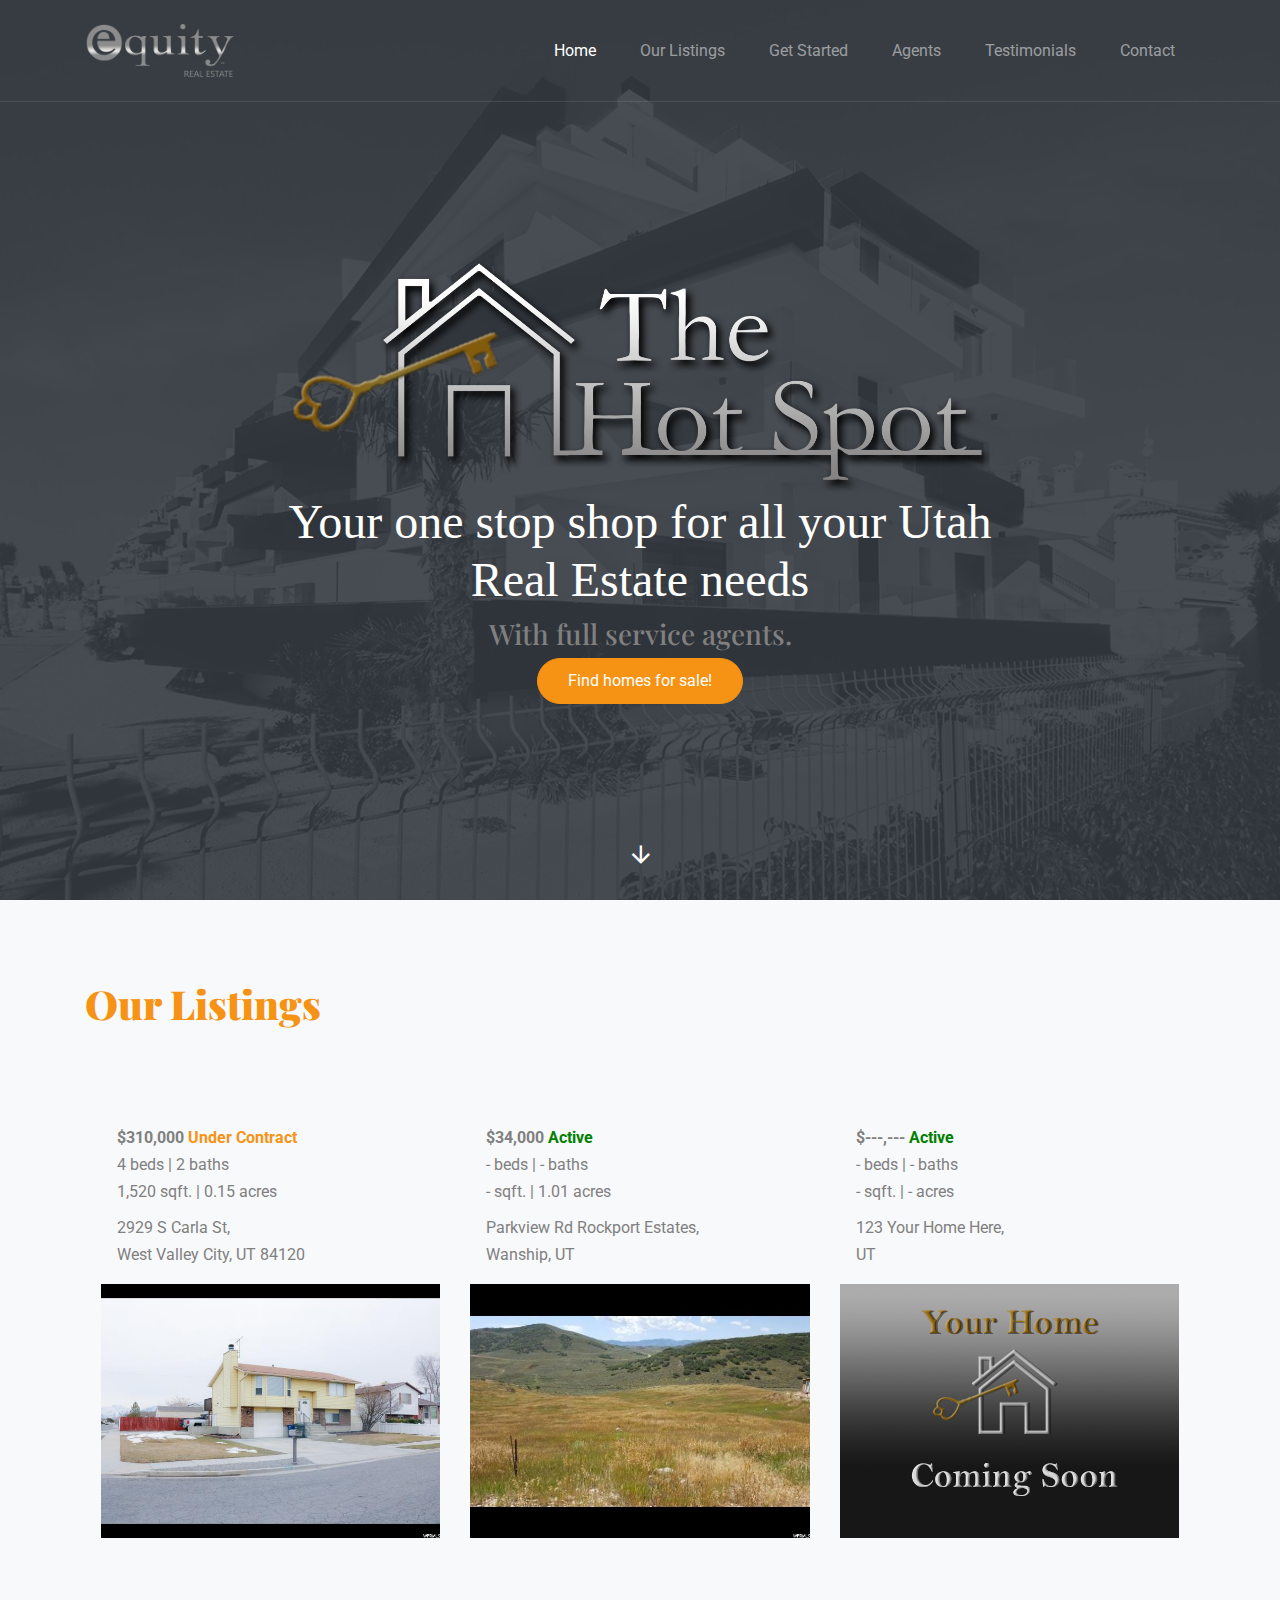
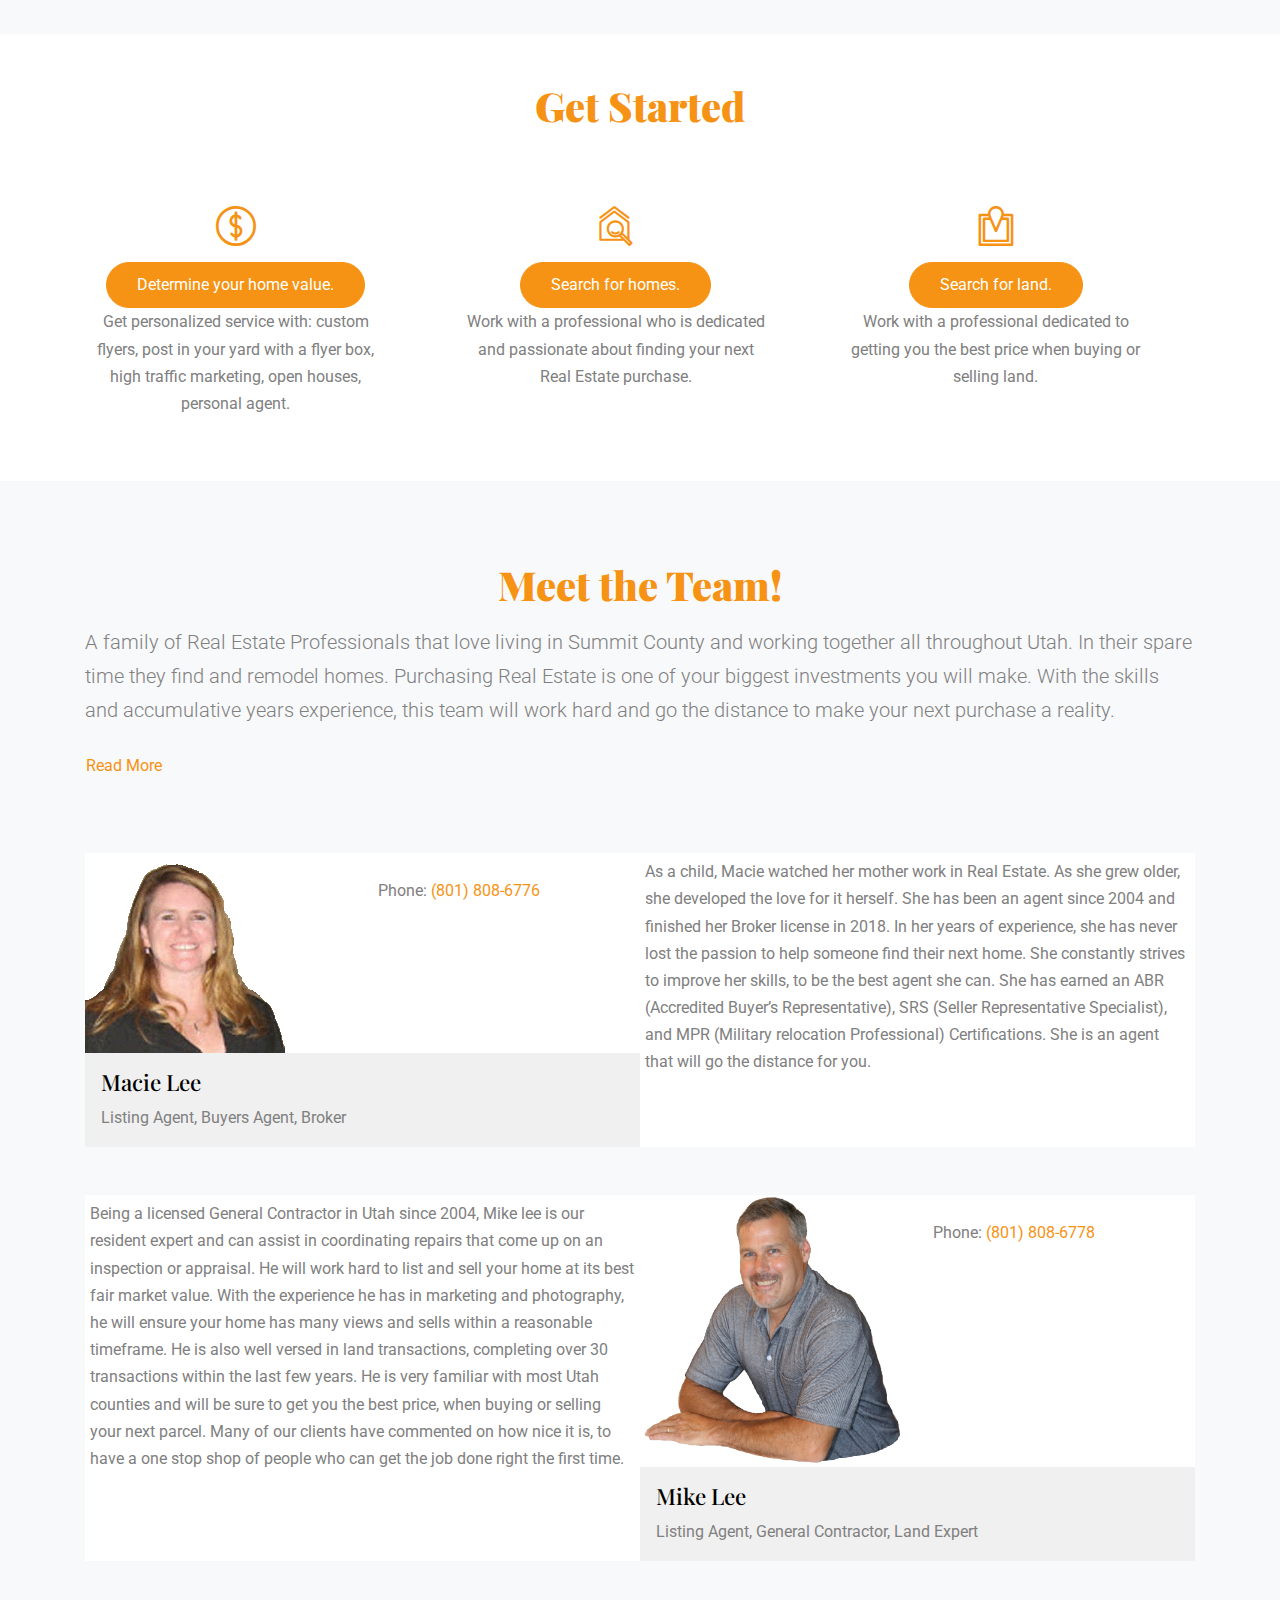
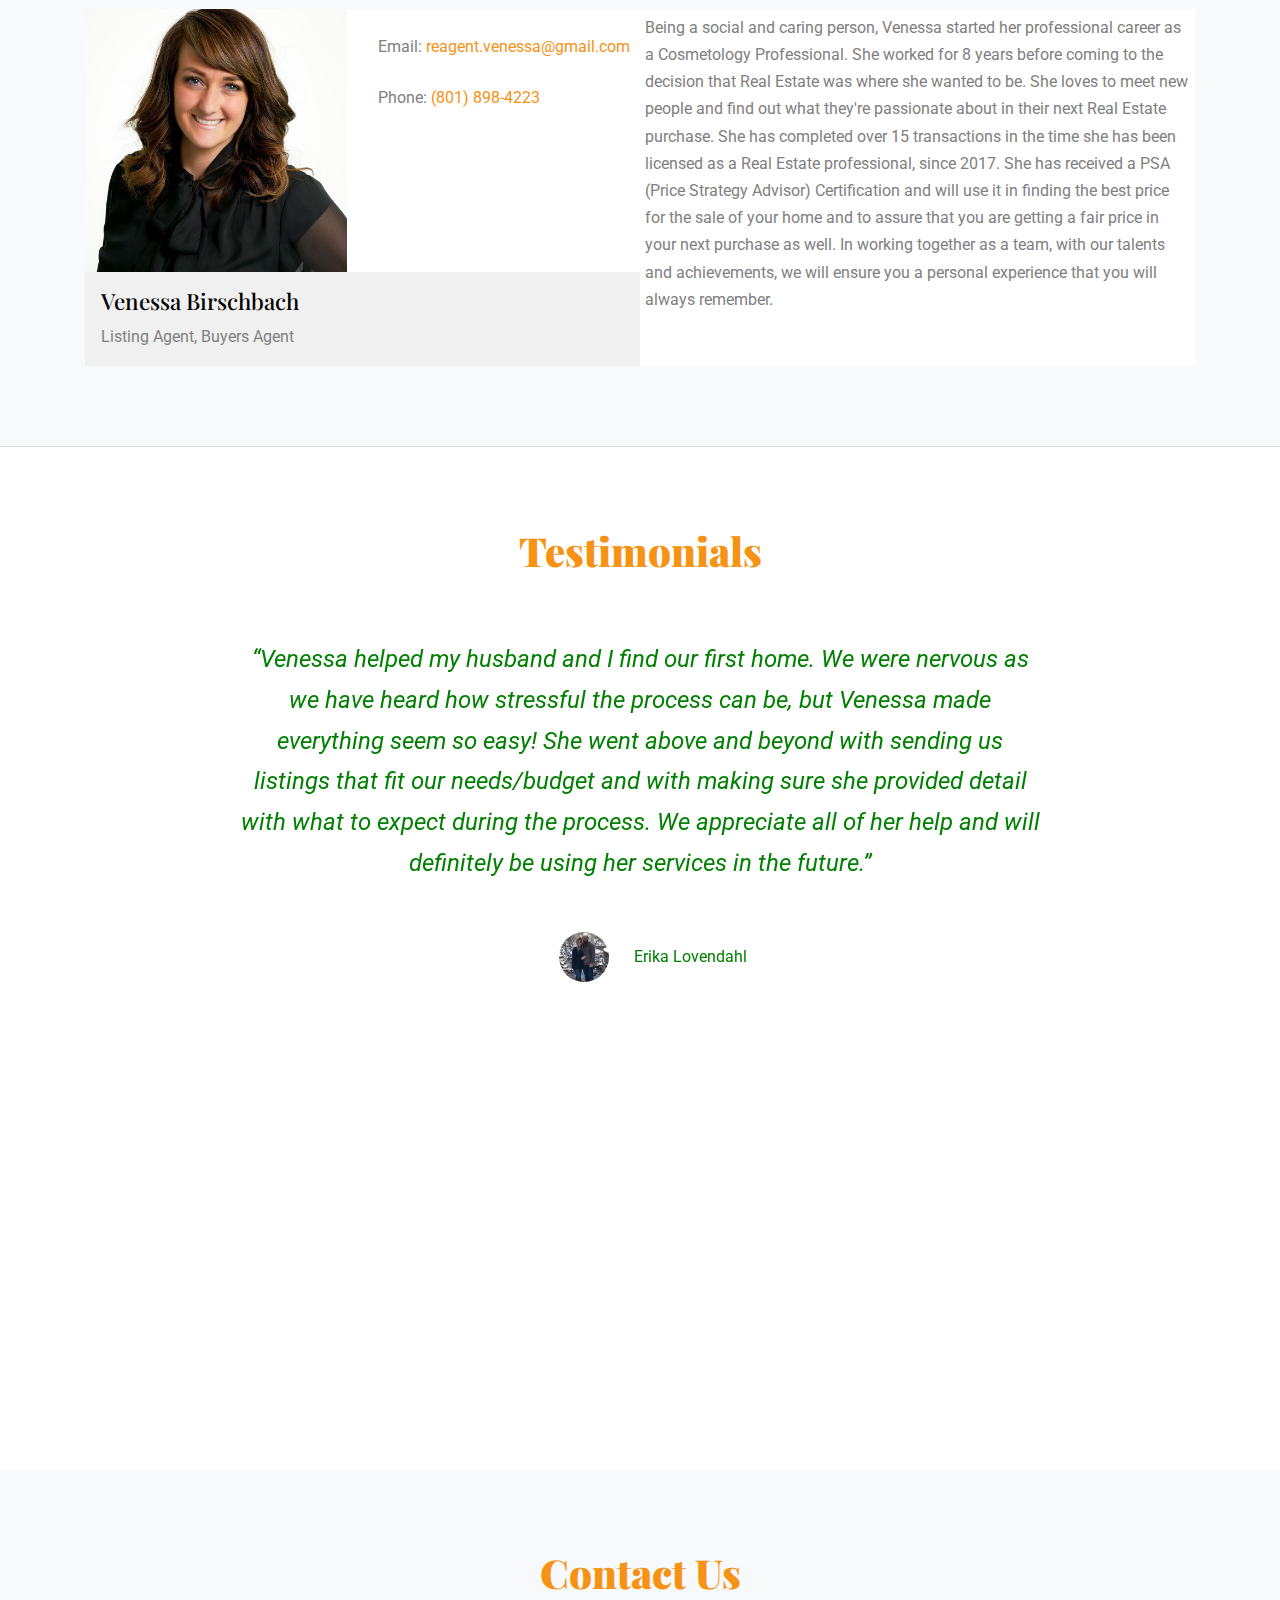
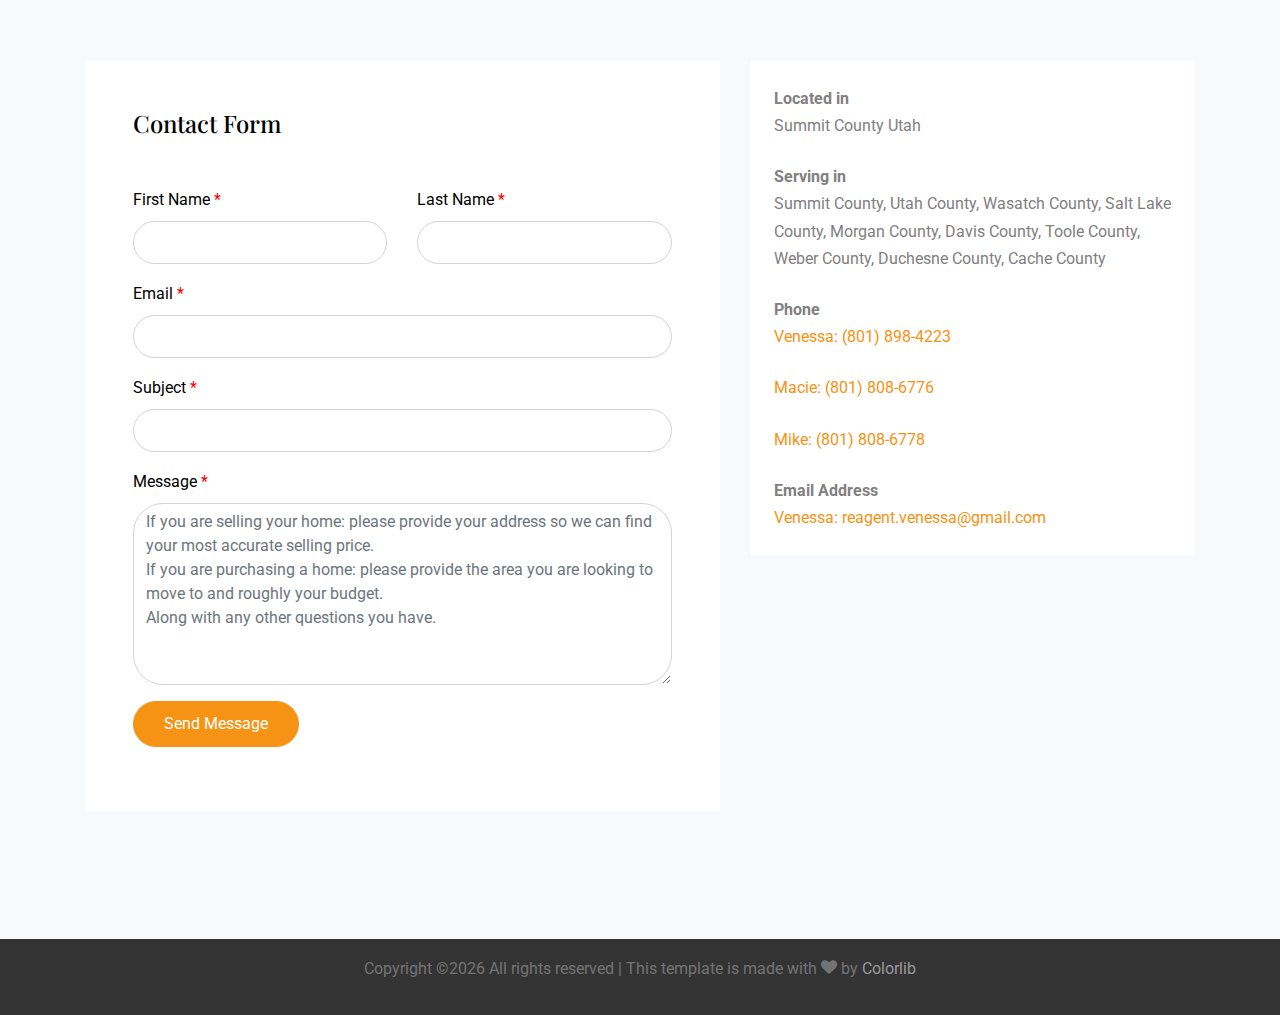
==== commit 9ebd8849: "Adding JSON data." ====
--- a/index.html
+++ b/index.html
@@ -109,195 +109,13 @@
           <div class="col-md-7 text-left">
             <h2 class="section-title mb-3">Our Listings</h2>
           </div>
-          <div class="col-md-5 text-left text-md-right">
-            <div class="custom-nav1">
-              <a href="#" class="custom-prev1">Previous</a><span class="mx-3">/</span><a href="#" class="custom-next1">Next</a>
-            </div>
-          </div>
         </div>
 
         <div class="prop-details p-3">
-          <div><strong class="price">$310,000&nbsp;<span class="under-contract">Under Contract</span></strong></div>
-          <div class="mb-2 d-flex">
-            4 beds | 2 baths | 1,520 sqft.
-          </div>
-          <div>2929 S Carla St, West Valley City, UT</div>
-        </div>
-        <div class="owl-carousel nonloop-block-13 mb-5">
-
-          <div class="property">
-            <a href="https://utahrealestate.com/1655368" target="_blank">
-              <img src="images/listings/lovendahl/pic1.jpg" alt="Image" class="img-fluid">
-            </a>
-            <div class="prop-details p-3">
-              <div><strong class="price">1 of 13</strong></div>
-            </div>
-          </div>
-          <div class="property">
-            <a href="https://utahrealestate.com/1655368" target="_blank">
-              <img src="images/listings/lovendahl/pic2.jpg" alt="Image" class="img-fluid">
-            </a>
-            <div class="prop-details p-3">
-              <div><strong class="price">2 of 13</strong></div>
-            </div>
-          </div>
-          <div class="property">
-            <a href="https://utahrealestate.com/1655368" target="_blank">
-              <img src="images/listings/lovendahl/pic3.jpg" alt="Image" class="img-fluid">
-            </a>
-            <div class="prop-details p-3">
-              <div><strong class="price">3 of 13</strong></div>
-            </div>
-          </div>
-          <div class="property">
-            <a href="https://utahrealestate.com/1655368" target="_blank">
-              <img src="images/listings/lovendahl/pic4.jpg" alt="Image" class="img-fluid">
-            </a>
-            <div class="prop-details p-3">
-              <div><strong class="price">4 of 13</strong></div>
-            </div>
-          </div>
-          <div class="property">
-            <a href="https://utahrealestate.com/1655368" target="_blank">
-              <img src="images/listings/lovendahl/pic5.jpg" alt="Image" class="img-fluid">
-            </a>
-            <div class="prop-details p-3">
-              <div><strong class="price">5 of 13</strong></div>
-            </div>
-          </div>
-          <div class="property">
-            <a href="https://utahrealestate.com/1655368" target="_blank">
-              <img src="images/listings/lovendahl/pic6.jpg" alt="Image" class="img-fluid">
-            </a>
-            <div class="prop-details p-3">
-              <div><strong class="price">6 of 13</strong></div>
-            </div>
-          </div>
-          <div class="property">
-            <a href="https://utahrealestate.com/1655368" target="_blank">
-              <img src="images/listings/lovendahl/pic7.jpg" alt="Image" class="img-fluid">
-            </a>
-            <div class="prop-details p-3">
-              <div><strong class="price">7 of 13</strong></div>
-            </div>
-          </div>
-          <div class="property">
-            <a href="https://utahrealestate.com/1655368" target="_blank">
-              <img src="images/listings/lovendahl/pic8.jpg" alt="Image" class="img-fluid">
-            </a>
-            <div class="prop-details p-3">
-              <div><strong class="price">8 of 13</strong></div>
-            </div>
-          </div>
-          <div class="property">
-            <a href="https://utahrealestate.com/1655368" target="_blank">
-              <img src="images/listings/lovendahl/pic9.jpg" alt="Image" class="img-fluid">
-            </a>
-            <div class="prop-details p-3">
-              <div><strong class="price">9 of 13</strong></div>
-            </div>
-          </div>
-          <div class="property">
-            <a href="https://utahrealestate.com/1655368" target="_blank">
-              <img src="images/listings/lovendahl/pic10.jpg" alt="Image" class="img-fluid">
-            </a>
-            <div class="prop-details p-3">
-              <div><strong class="price">10 of 13</strong></div>
-            </div>
-          </div>
-          <div class="property">
-            <a href="https://utahrealestate.com/1655368" target="_blank">
-              <img src="images/listings/lovendahl/pic11.jpg" alt="Image" class="img-fluid">
-            </a>
-            <div class="prop-details p-3">
-              <div><strong class="price">11 of 13</strong></div>
-            </div>
-          </div>
-          <div class="property">
-            <a href="https://utahrealestate.com/1655368" target="_blank">
-              <img src="images/listings/lovendahl/pic12.jpg" alt="Image" class="img-fluid">
-            </a>
-            <div class="prop-details p-3">
-              <div><strong class="price">12 of 13</strong></div>
-            </div>
-          </div>
-          <div class="property">
-            <a href="https://utahrealestate.com/1655368" target="_blank">
-              <img src="images/listings/lovendahl/pic13.jpg" alt="Image" class="img-fluid">
-            </a>
-            <div class="prop-details p-3">
-              <div><strong class="price">13 of 13</strong></div>
-            </div>
-          </div>
-
-          <!-- <div class="property">
-            <a href="property-single.html">
-              <img src="images/property_2.jpg" alt="Image" class="img-fluid">
-            </a>
-            <div class="prop-details p-3">
-              <div><strong class="price">$3,400,000</strong></div>
-              <div class="mb-2 d-flex justify-content-between">
-                <span class="w border-r">6 beds</span> 
-                <span class="w border-r">4 baths</span>
-                <span class="w">4,250 sqft.</span>
-              </div>
-              <div>480 12th, Unit 14, San Francisco, CA</div>
-            </div>
-          </div> -->
-
-          <!-- <div class="property">
-            <a href="property-single.html">
-              <img src="images/property_3.jpg" alt="Image" class="img-fluid">
-            </a>
-            <div class="prop-details p-3">
-              <div><strong class="price">$3,400,000</strong></div>
-              <div class="mb-2 d-flex justify-content-between">
-                <span class="w border-r">6 beds</span> 
-                <span class="w border-r">4 baths</span>
-                <span class="w">4,250 sqft.</span>
-              </div>
-              <div>480 12th, Unit 14, San Francisco, CA</div>
-            </div>
-          </div>
-
-          <div class="property">
-            <a href="property-single.html">
-              <img src="images/property_4.jpg" alt="Image" class="img-fluid">
-            </a>
-            <div class="prop-details p-3">
-              <div><strong class="price">$3,400,000</strong></div>
-              <div class="mb-2 d-flex justify-content-between">
-                <span class="w border-r">6 beds</span> 
-                <span class="w border-r">4 baths</span>
-                <span class="w">4,250 sqft.</span>
-              </div>
-              <div>480 12th, Unit 14, San Francisco, CA</div>
-            </div>
-          </div> -->
-
-        </div>
-        
-        <div class="prop-details p-3">
-          <div><strong class="price">$---,---&nbsp;<span class="active">Active</span></strong></div>
-          <div class="mb-2 d-flex">
-            - beds | - baths | -,--- sqft.
-          </div>
-          <div>123 Your Home Here, UT</div>
-        </div>
-        <div class="owl-carousel nonloop-block-13 mb-5">
-
-          <div class="property">
-            <a href="#contact-section">
-              <img src="images/listings/Website-comingsoon2.png" alt="Image" class="img-fluid">
-            </a>
-          </div>
-
-        </div>
-        <!-- <div class="row justify-content-center">
-          <div class="col-md-4">
-            <a href="listings.html" class="btn btn-primary btn-block">View All Property Listings</a>
-          </div>
-        </div> -->
+          <div id="propteryListings" class="row">
+          </div>
+        </div>
+
       </div>
     </div>
     
@@ -855,6 +673,38 @@
 	<script src="js/contact_me.js"></script>
   
   <script src="js/main.js"></script>
+  
+
+  <script>
+    function populateListings(arr) {
+      var out = "";
+      var i;
+      for(i = 0; i<arr.length; i++) {
+        out += '<div class="col-md-6 col-lg-4">';
+        out += '<div class="prop-details p-3">';
+        out += '<div><strong class="price">$' + arr[i].price + '&nbsp;<span class="' + (arr[i].status == "Active" ? "active" : "under-contract") + '">' + arr[i].status + '</span></strong></div>';
+        out += '<div class="mb-2 d-flex">';
+        out += arr[i].beds + ' beds | ' + arr[i].baths + ' baths<br />';
+        out += arr[i].sqft + ' sqft. | ' + arr[i].acres + ' acres';
+        out += '</div>';
+        out += '<div>';
+        out += (arr[i].street > "" ? arr[i].street + ',<br />' : "");
+        out += (arr[i].city > "" ? arr[i].city + ', ' : "");
+        out += (arr[i].state > "" ? arr[i].state + ' ' : "");
+        out += (arr[i].zip > "" ? arr[i].zip : "");
+        out += '</div>';
+        out += '</div>';
+        out += '<div class="property">';
+        out += '<a href="' + arr[i].nmls_url + '" target="_blank">';
+        out += '<img src="' + arr[i].image_url + '" alt="Image" class="img-fluid">';
+        out += '</a>';
+        out += '</div>';
+        out += '</div>';
+      }
+      document.getElementById("propteryListings").innerHTML = out;
+    }
+    </script>
+  <script src="listings.js"></script>
     
   </body>
 </html>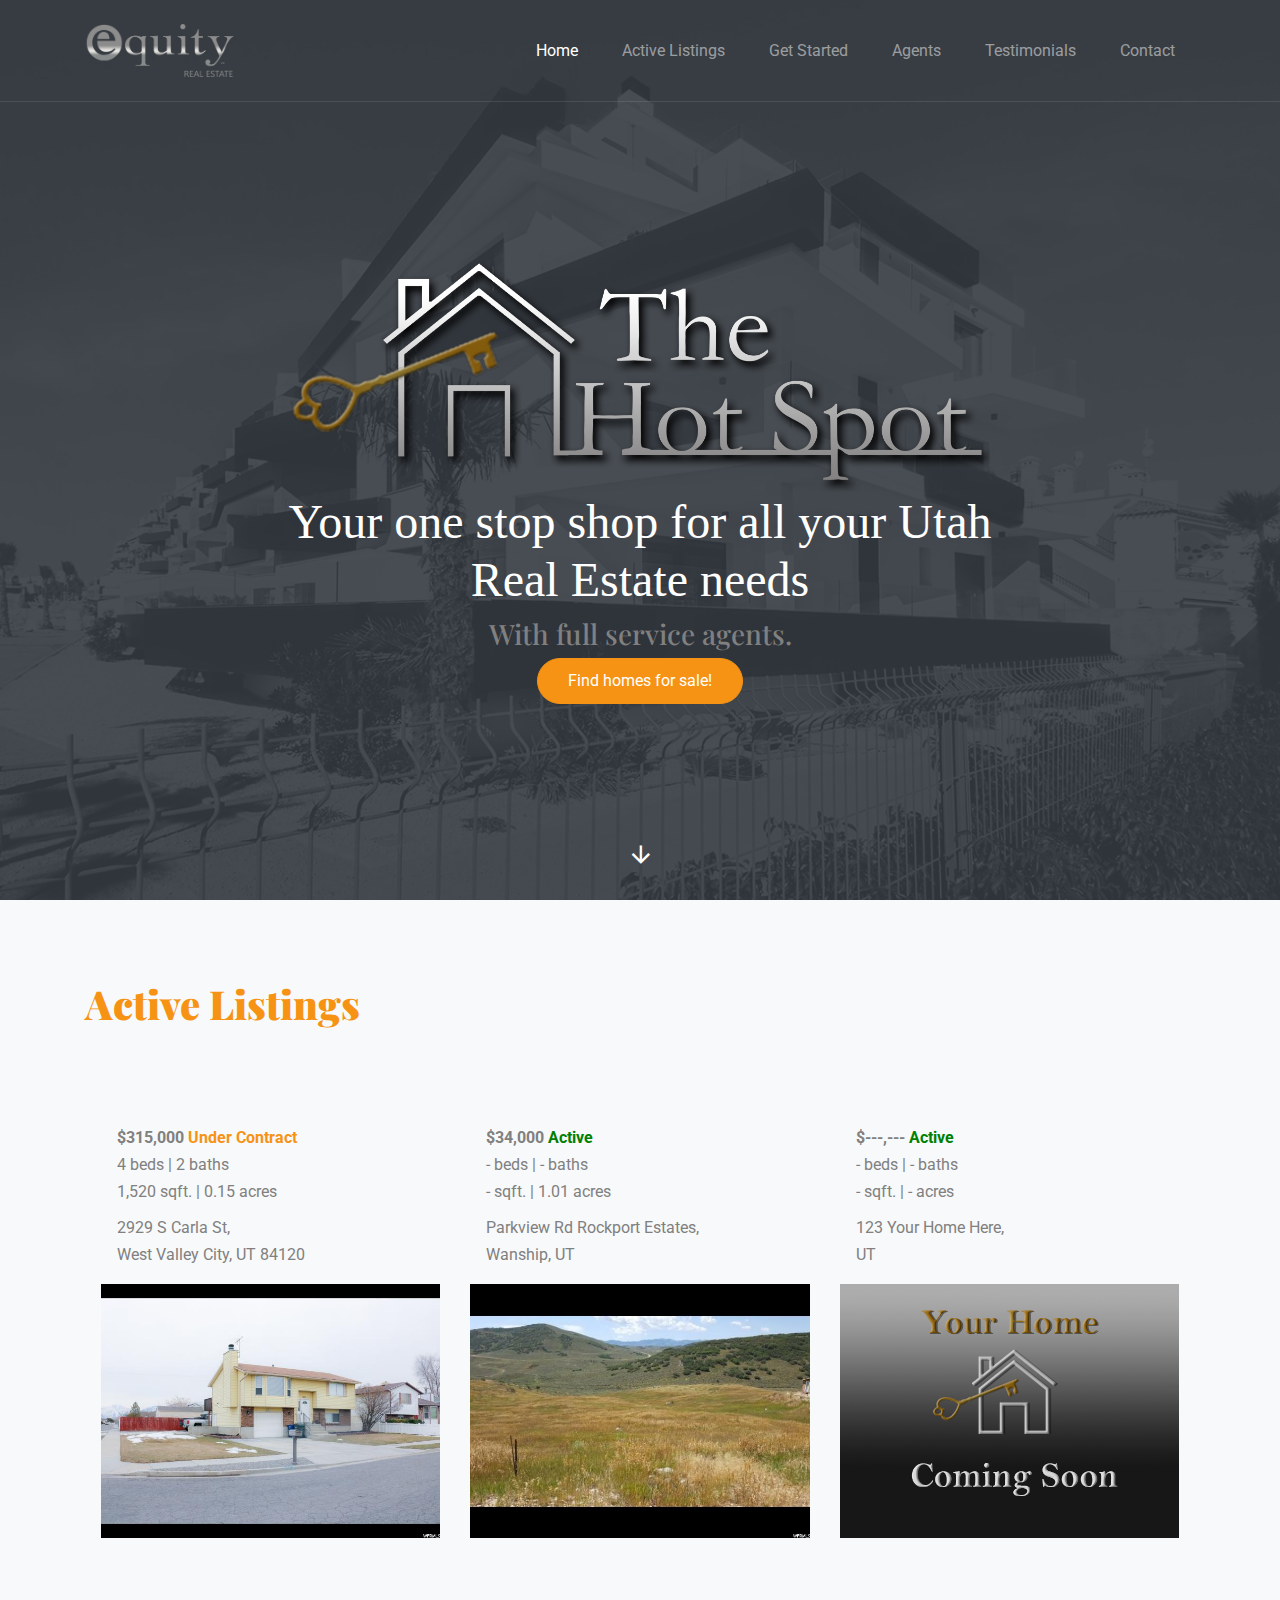
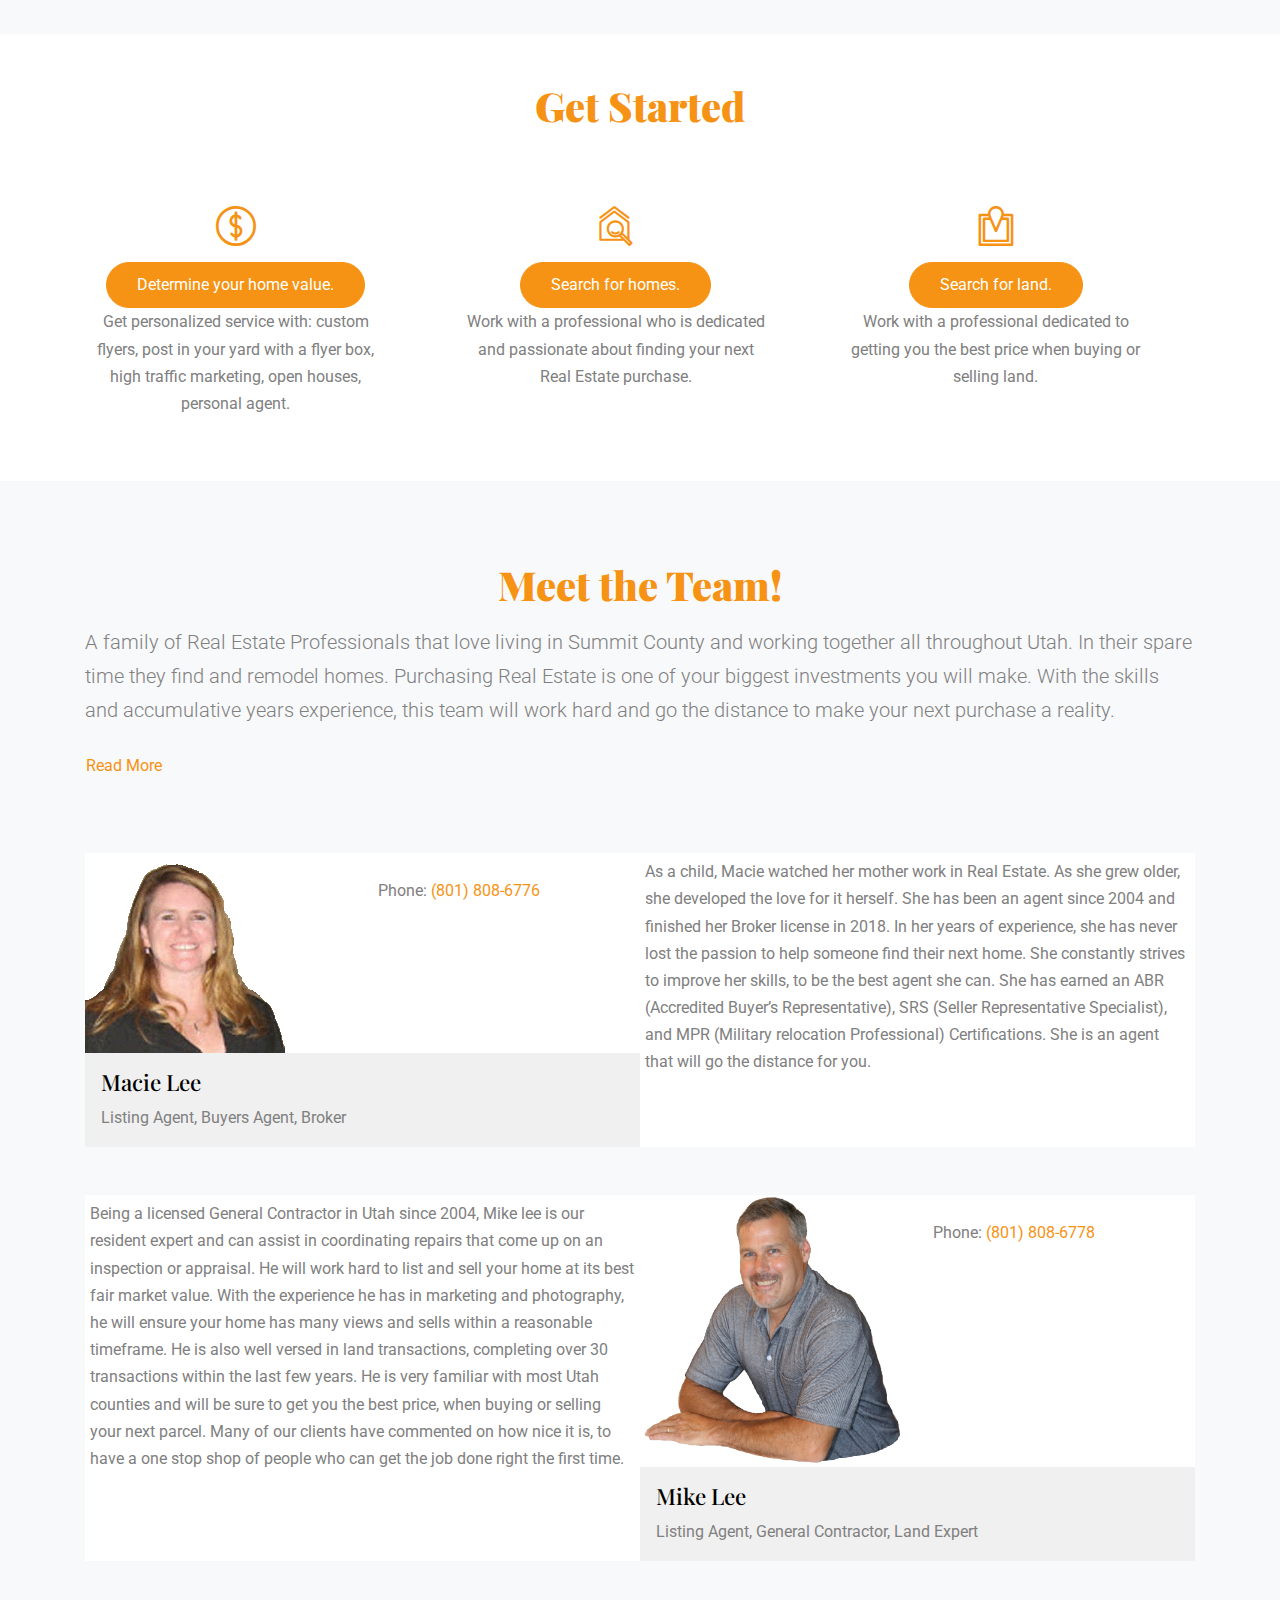
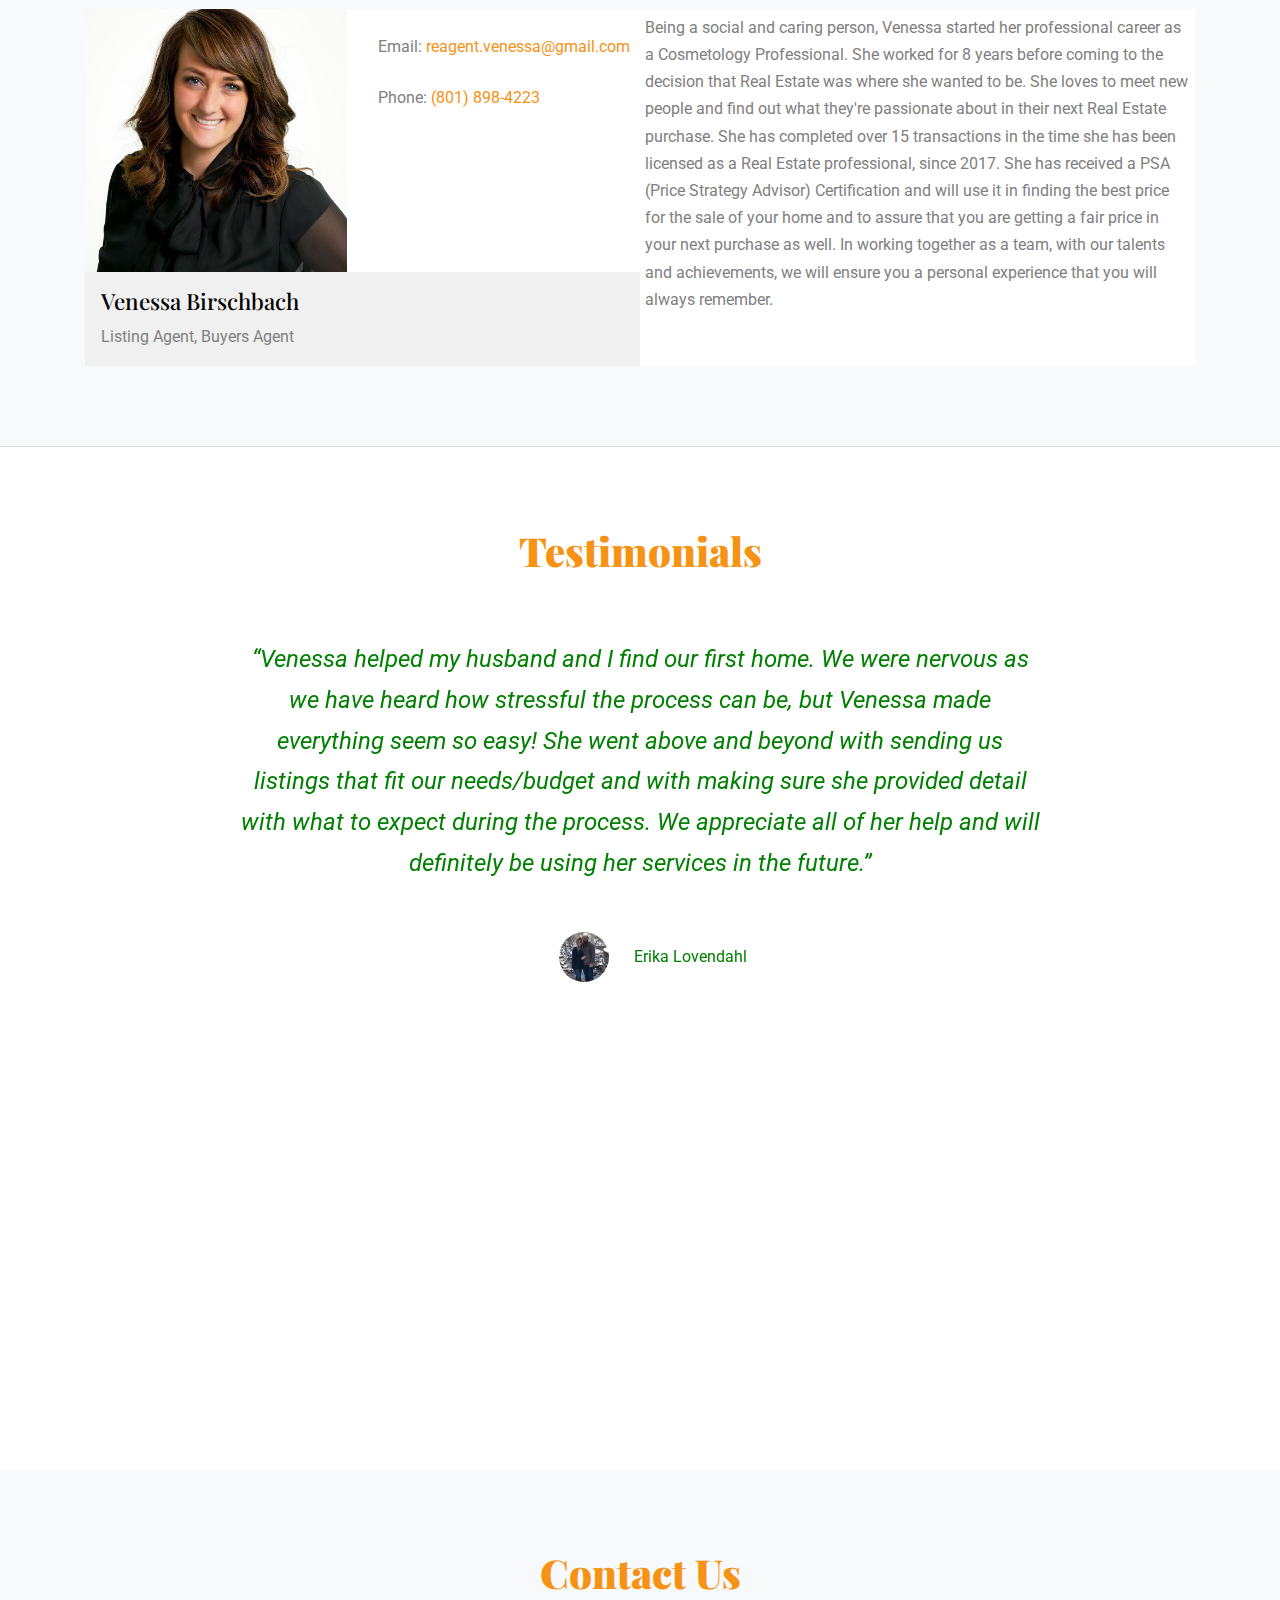
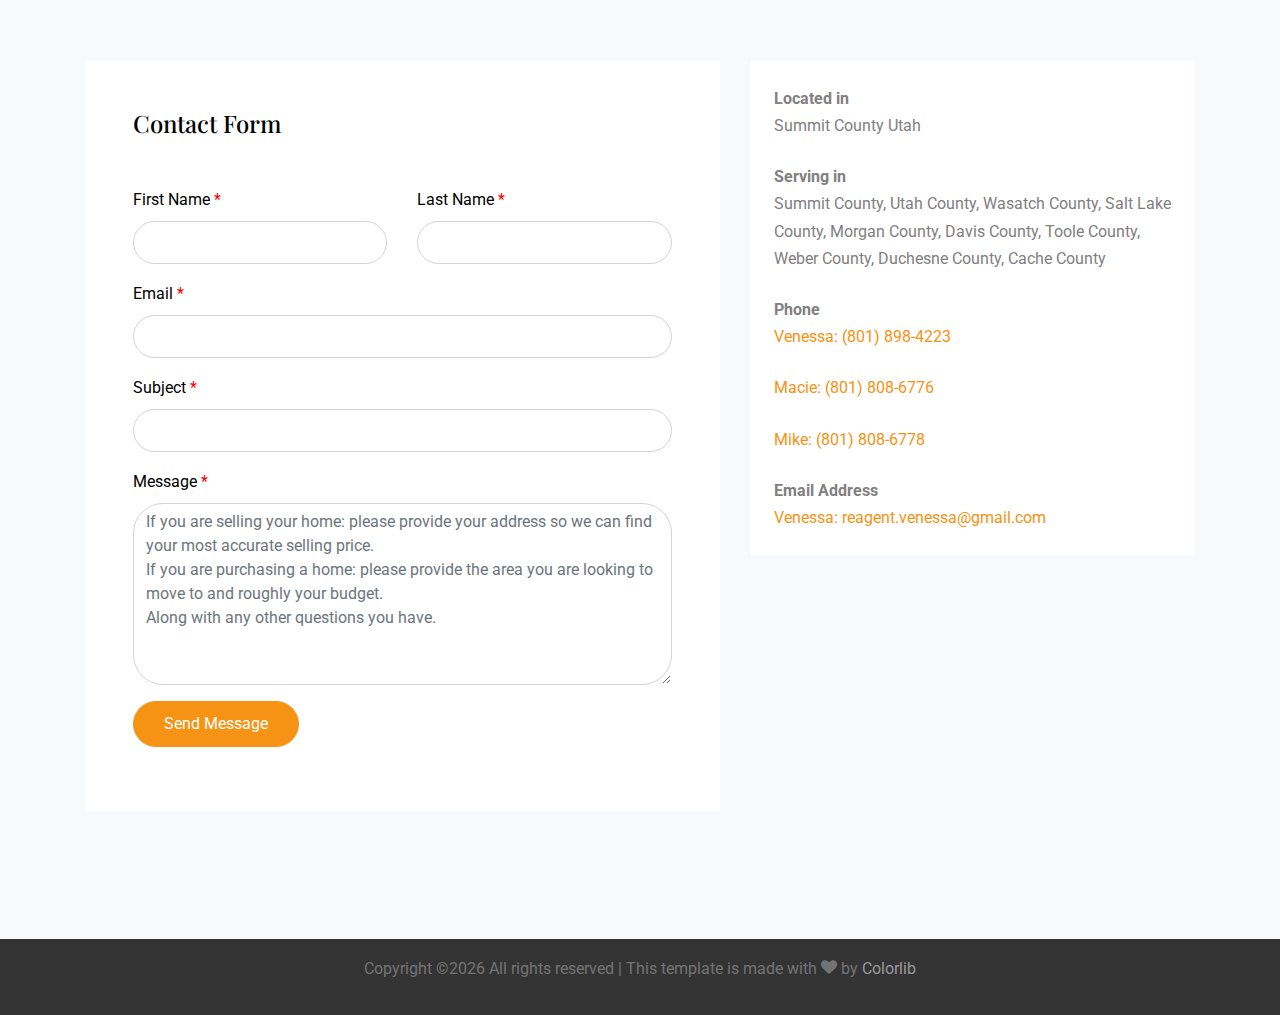
==== commit 4e087561: "Added a Previous Listing section, beefed up the listing population code." ====
--- a/index.html
+++ b/index.html
@@ -67,7 +67,7 @@
 
               <ul class="site-menu main-menu js-clone-nav mr-auto d-none d-lg-block">
                 <li><a href="#home-section" class="nav-link">Home</a></li>
-                <li><a href="#properties-section" class="nav-link">Our Listings</a></li>
+                <li><a href="#active-properties-section" class="nav-link">Active Listings</a></li>
                 <li><a href="#howitworks-section" class="nav-link">Get Started</a></li>
                 <li><a href="#agents-section" class="nav-link">Agents</a></li>
                 <li><a href="#testimonials-section" class="nav-link">Testimonials</a></li>
@@ -100,19 +100,35 @@
         </div>
       </div>
 
-      <a href="#properties-section" class="smoothscroll arrow-down"><span class="icon-arrow_downward"></span></a>
+      <a href="#active-properties-section" class="smoothscroll arrow-down"><span class="icon-arrow_downward"></span></a>
     </div>
 
-    <div class="site-section bg-light" id="properties-section">
+    <div class="site-section bg-light" id="active-properties-section" style="display:none;">
       <div class="container">
         <div class="row mb-5 align-items-center">
           <div class="col-md-7 text-left">
-            <h2 class="section-title mb-3">Our Listings</h2>
+            <h2 class="section-title mb-3">Active Listings</h2>
           </div>
         </div>
 
         <div class="prop-details p-3">
-          <div id="propteryListings" class="row">
+          <div id="activePropteryListings" class="row">
+          </div>
+        </div>
+
+      </div>
+    </div>
+
+    <div class="site-section bg-light" id="previous-properties-section" style="display:none;">
+      <div class="container">
+        <div class="row mb-5 align-items-center">
+          <div class="col-md-7 text-left">
+            <h2 class="section-title mb-3">Previous Listings</h2>
+          </div>
+        </div>
+
+        <div class="prop-details p-3">
+          <div id="previousPropteryListings" class="row">
           </div>
         </div>
 
@@ -677,31 +693,50 @@
 
   <script>
     function populateListings(arr) {
-      var out = "";
-      var i;
-      for(i = 0; i<arr.length; i++) {
-        out += '<div class="col-md-6 col-lg-4">';
-        out += '<div class="prop-details p-3">';
-        out += '<div><strong class="price">$' + arr[i].price + '&nbsp;<span class="' + (arr[i].status == "Active" ? "active" : "under-contract") + '">' + arr[i].status + '</span></strong></div>';
-        out += '<div class="mb-2 d-flex">';
-        out += arr[i].beds + ' beds | ' + arr[i].baths + ' baths<br />';
-        out += arr[i].sqft + ' sqft. | ' + arr[i].acres + ' acres';
-        out += '</div>';
-        out += '<div>';
-        out += (arr[i].street > "" ? arr[i].street + ',<br />' : "");
-        out += (arr[i].city > "" ? arr[i].city + ', ' : "");
-        out += (arr[i].state > "" ? arr[i].state + ' ' : "");
-        out += (arr[i].zip > "" ? arr[i].zip : "");
-        out += '</div>';
-        out += '</div>';
-        out += '<div class="property">';
-        out += '<a href="' + arr[i].nmls_url + '" target="_blank">';
-        out += '<img src="' + arr[i].image_url + '" alt="Image" class="img-fluid">';
-        out += '</a>';
-        out += '</div>';
-        out += '</div>';
+      var activeListings = "",
+          previousListings = "";
+
+      for (var i = 0; i < arr.length; i++) {
+
+        var currentListing = "";
+        currentListing += '<div class="col-md-6 col-lg-4">';
+        currentListing += '<div class="prop-details p-3">';
+        currentListing += '<div><strong class="price">$' + arr[i].price + '&nbsp;<span class="' + (arr[i].status == "Active" ? "active" : (arr[i].status == "Under Contract" ? "under-contract" : "")) + '">' + arr[i].status + '</span></strong></div>';
+        currentListing += '<div class="mb-2 d-flex">';
+        currentListing += arr[i].beds + ' beds | ' + arr[i].baths + ' baths<br />';
+        currentListing += arr[i].sqft + ' sqft. | ' + arr[i].acres + ' acres';
+        currentListing += '</div>';
+        currentListing += '<div>';
+        currentListing += (arr[i].street > "" ? arr[i].street + ',<br />' : "");
+        currentListing += (arr[i].city > "" ? arr[i].city + ', ' : "");
+        currentListing += (arr[i].state > "" ? arr[i].state + ' ' : "");
+        currentListing += (arr[i].zip > "" ? arr[i].zip : "");
+        currentListing += '</div>';
+        currentListing += '</div>';
+        currentListing += '<div class="property">';
+        currentListing += '<a href="' + arr[i].nmls_url + '" target="_blank">';
+        currentListing += '<img src="' + arr[i].image_url + '" class="img-fluid" alt="Image"' + (arr[i].street == "123 Your Home Here" ? ' title="List Your Home"' : ' title="View Listing"') + '/>';
+        currentListing += '</a>';
+        currentListing += '</div>';
+        currentListing += '</div>';
+        
+        if (arr[i].status == "Active" || arr[i].status == "Under Contract") {
+          activeListings += currentListing;
+        } else if (arr[i].status == "Sold") {
+          previousListings += currentListing;
+        } else {
+          console.log("The following listing wasn't added to a list because of an incorrect status:", arr[i]);
+        }
       }
-      document.getElementById("propteryListings").innerHTML = out;
+
+      if (activeListings > "") {
+        document.getElementById("activePropteryListings").innerHTML = activeListings;
+        document.getElementById("active-properties-section").style.display = "inherit";
+      }
+      if (previousListings > "") {
+        document.getElementById("previousPropteryListings").innerHTML = previousListings;
+        document.getElementById("previous-properties-section").style.display = "inherit";
+      }
     }
     </script>
   <script src="listings.js"></script>
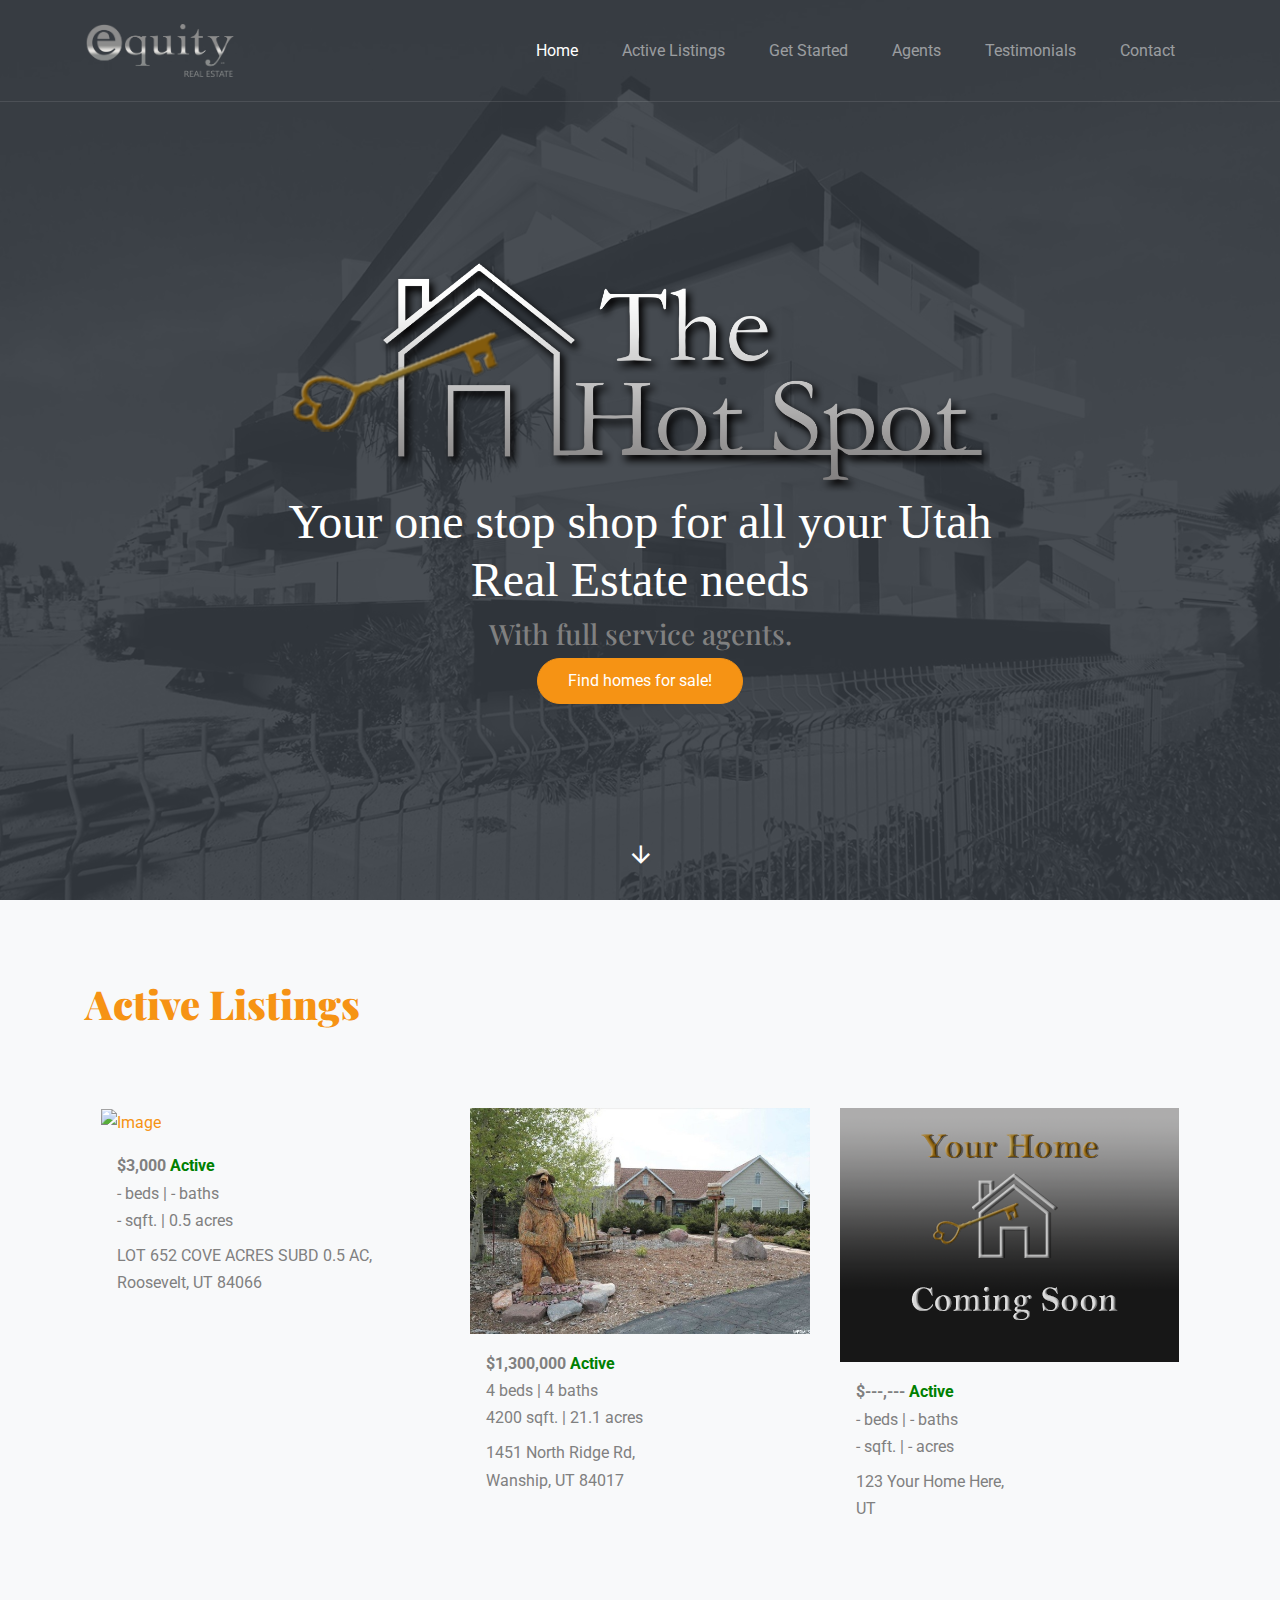
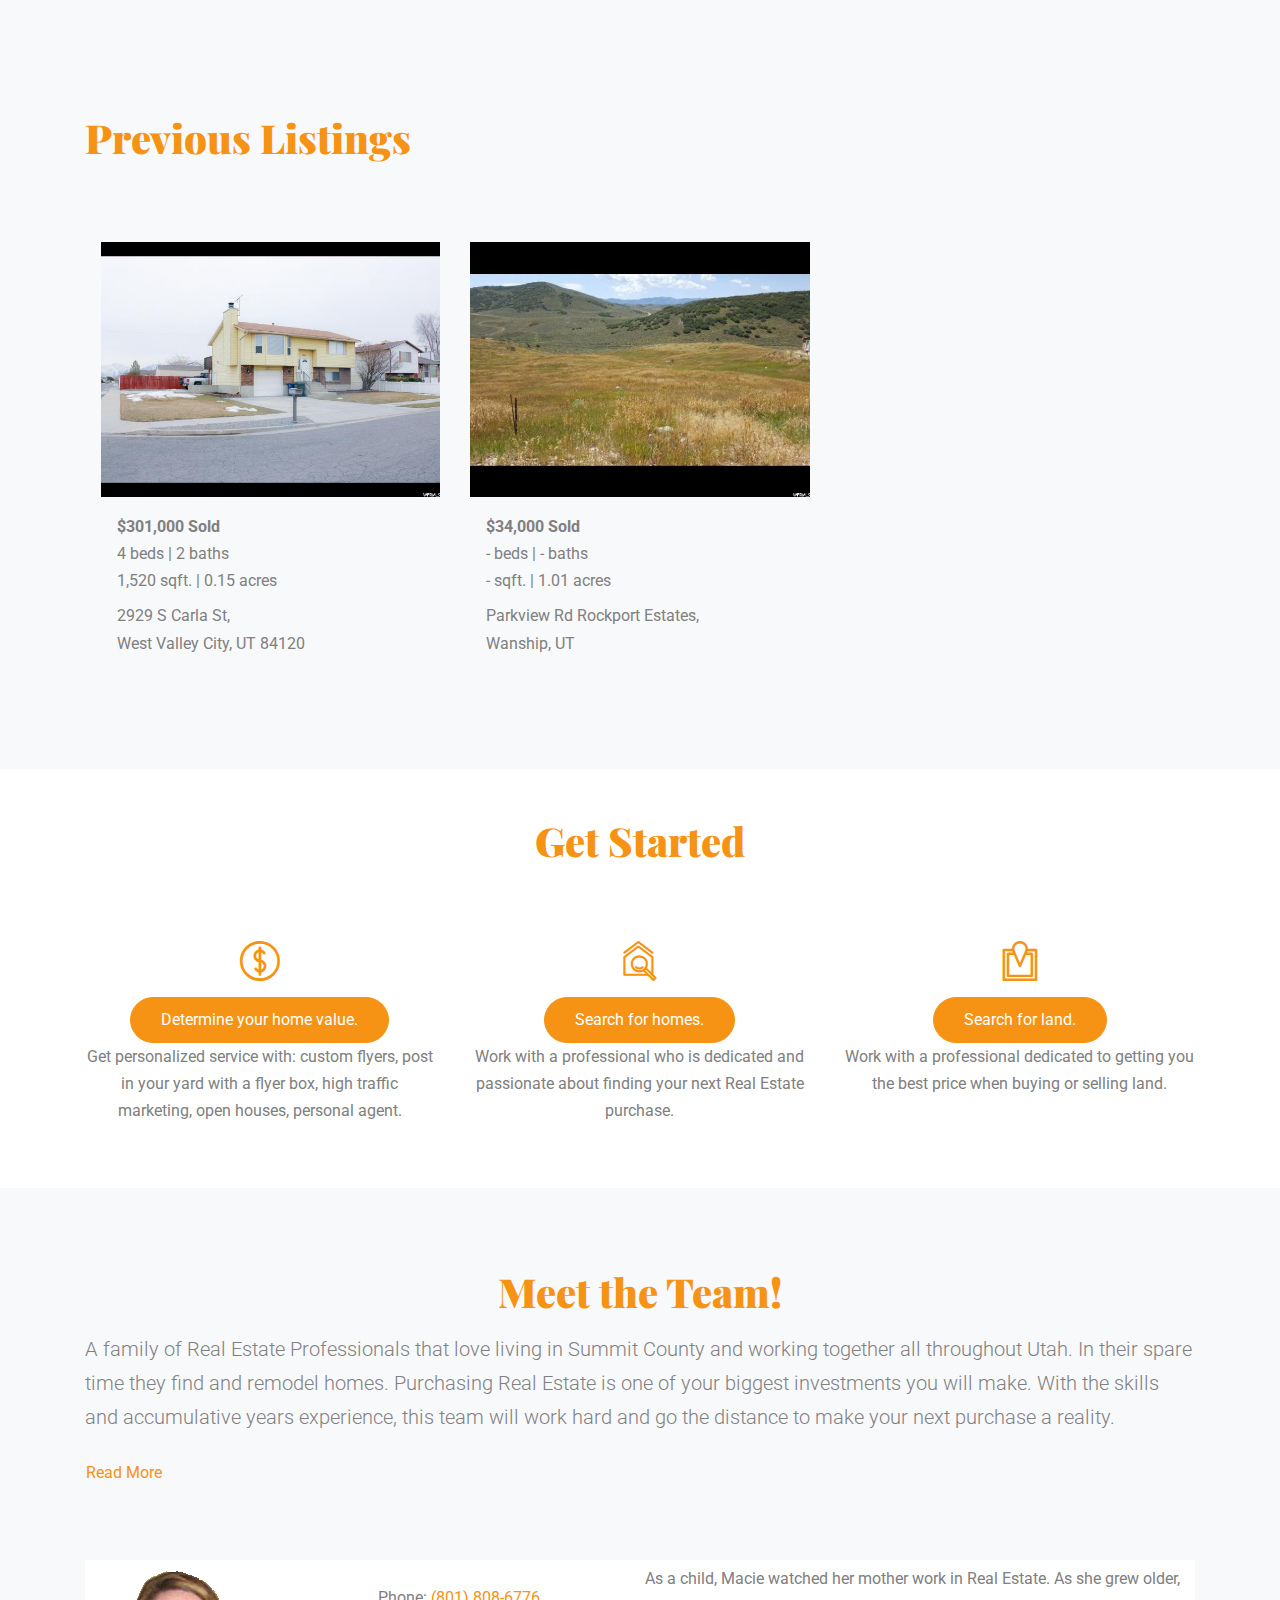
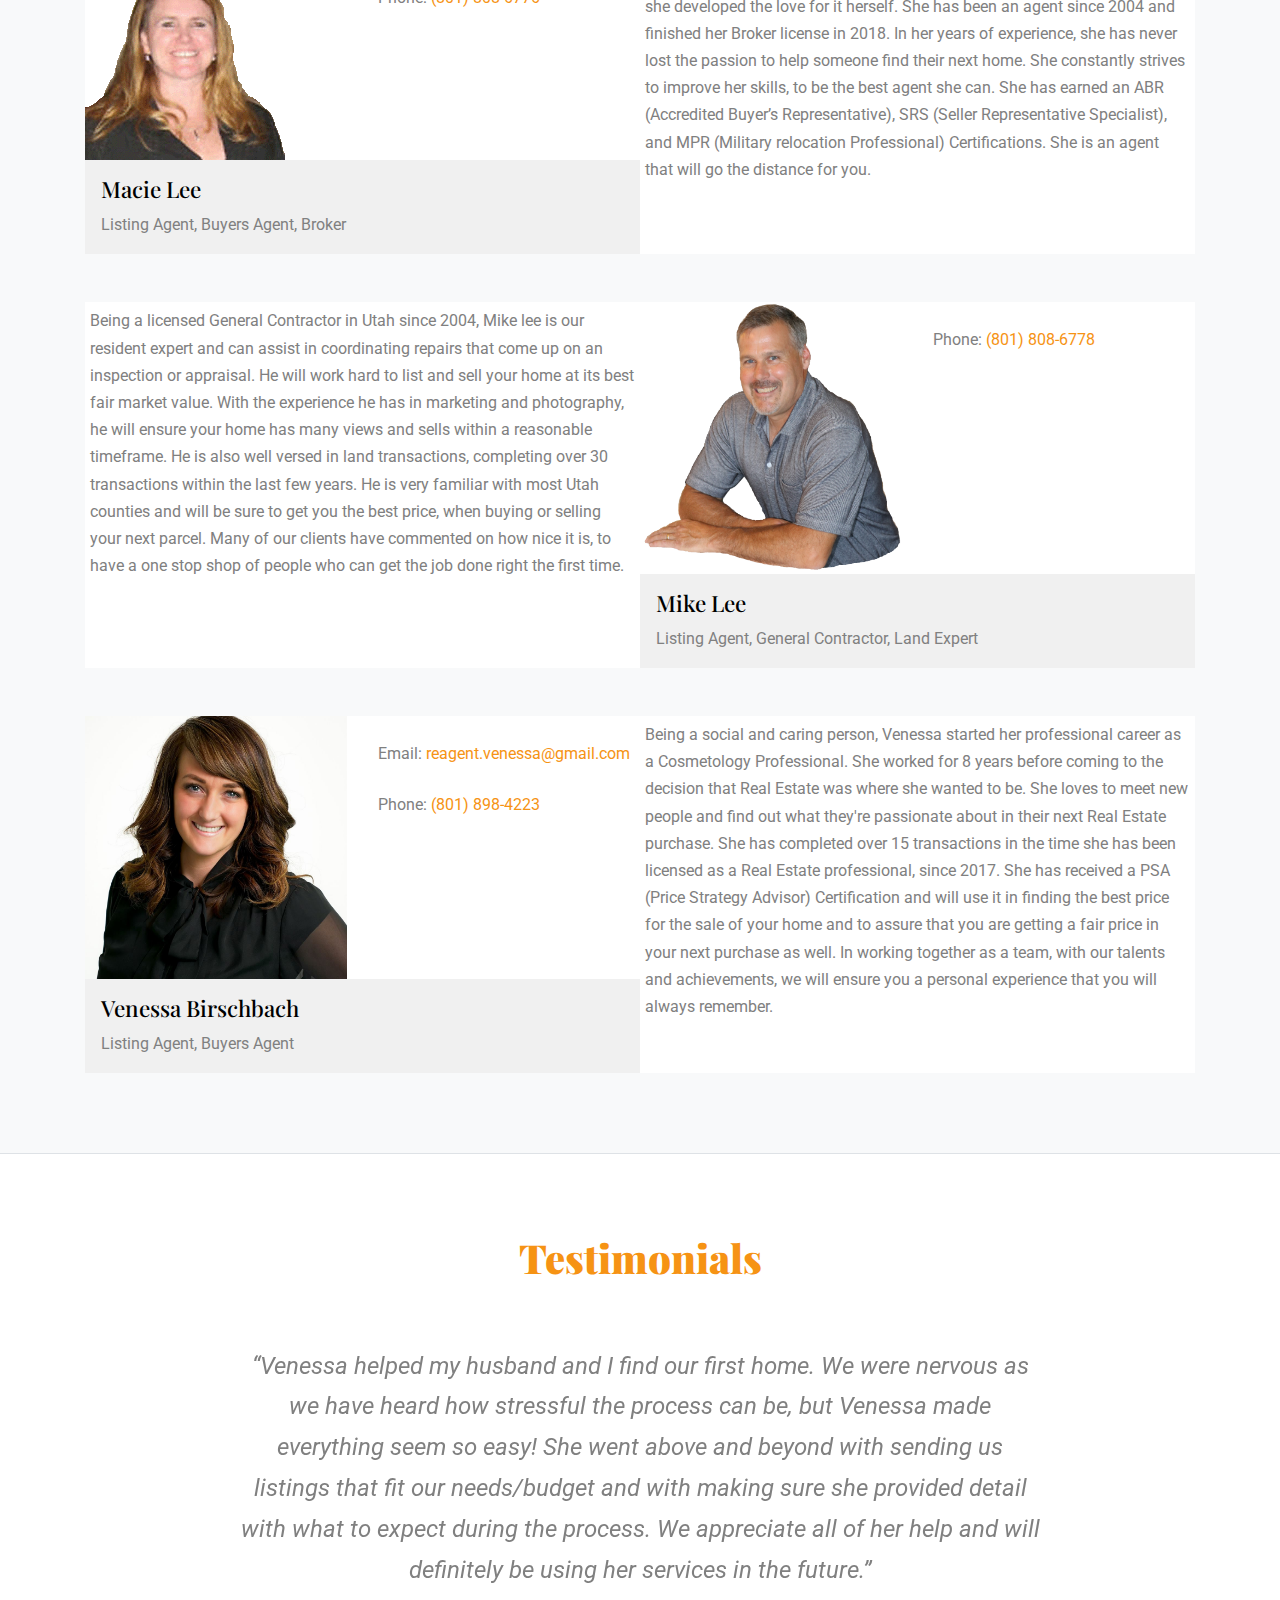
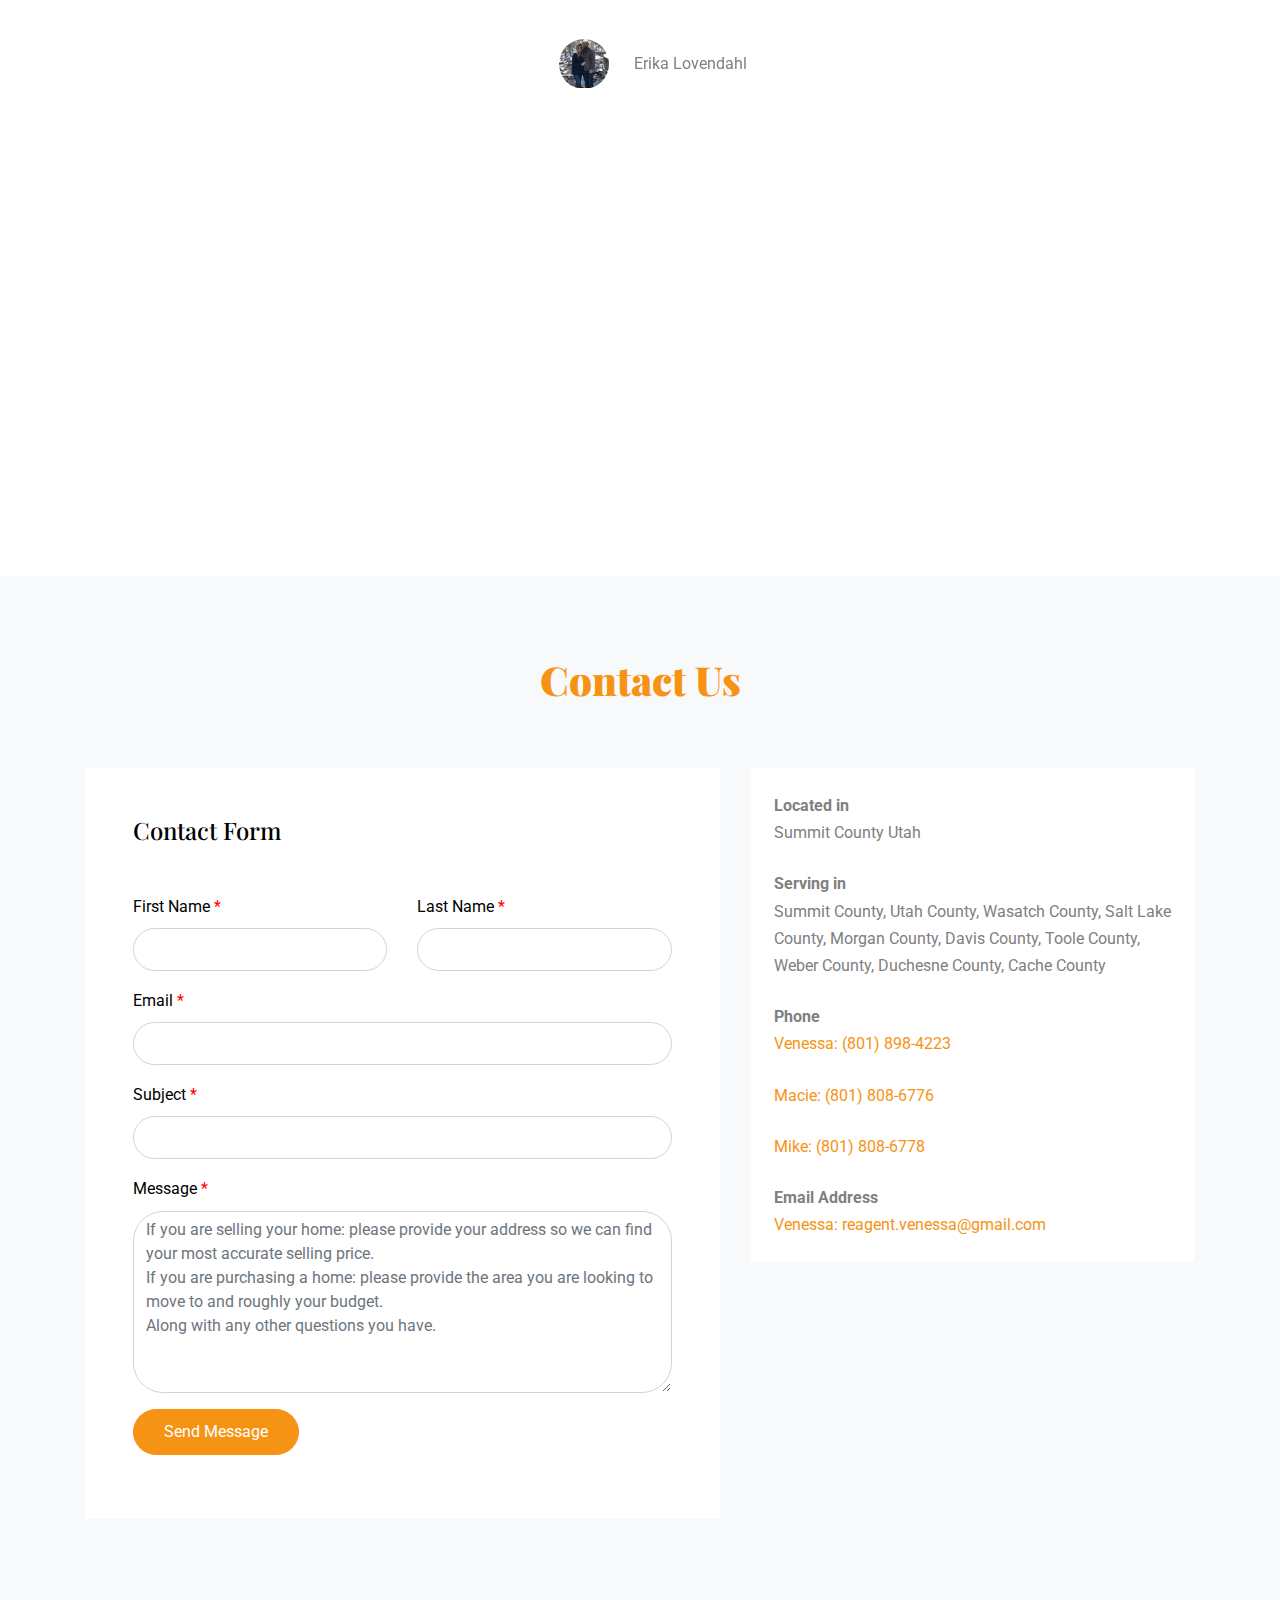
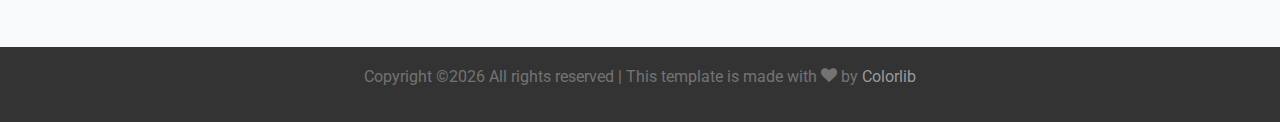
==== commit bdbb4d06: "Style fixing." ====
--- a/index.html
+++ b/index.html
@@ -39,7 +39,7 @@
     <link rel="stylesheet" href="css/style.css">
     
   </head>
-  <body data-spy="scroll" data-target=".site-navbar-target" data-offset="300">
+  <body onload="loadListings()" data-spy="scroll" data-target=".site-navbar-target" data-offset="300">
   
   <div class="site-wrap">
 
@@ -103,7 +103,7 @@
       <a href="#active-properties-section" class="smoothscroll arrow-down"><span class="icon-arrow_downward"></span></a>
     </div>
 
-    <div class="site-section bg-light" id="active-properties-section" style="display:none;">
+    <div class="site-section bg-light" id="active-properties-section">
       <div class="container">
         <div class="row mb-5 align-items-center">
           <div class="col-md-7 text-left">
@@ -113,13 +113,14 @@
 
         <div class="prop-details p-3">
           <div id="activePropteryListings" class="row">
+            Loading...
           </div>
         </div>
 
       </div>
     </div>
 
-    <div class="site-section bg-light" id="previous-properties-section" style="display:none;">
+    <div class="site-section bg-light" id="previous-properties-section">
       <div class="container">
         <div class="row mb-5 align-items-center">
           <div class="col-md-7 text-left">
@@ -129,6 +130,7 @@
 
         <div class="prop-details p-3">
           <div id="previousPropteryListings" class="row">
+            Loading...
           </div>
         </div>
 
@@ -144,7 +146,7 @@
         </div>
         <div class="row">
           <div class="col-md-4 text-center">
-            <div class="pr-5">
+            <div class="get-started-section">
               <span class="custom-icon flaticon-coin text-primary"></span><br />
               <button class="btn btn-primary" onclick="determineHomeValue()">Determine your home value.</button>
               <p>Get personalized service with: custom flyers, post in your yard with a flyer box, high traffic marketing, open houses, personal agent.</p>
@@ -152,7 +154,7 @@
           </div>
 
           <div class="col-md-4 text-center">
-            <div class="pr-5">
+            <div class="get-started-section">
               <span class="custom-icon flaticon-house text-primary"></span><br />
               <button class="btn btn-primary" onclick="searchForHomes()">Search for homes.</button>
               <p>Work with a professional who is dedicated and passionate about finding your next Real Estate purchase.</p>
@@ -160,7 +162,7 @@
           </div>
 
           <div class="col-md-4 text-center">
-            <div class="pr-5">
+            <div class="get-started-section">
               <span class="custom-icon flaticon-location text-primary"></span><br />
               <button class="btn btn-primary" onclick="searchForLand()">Search for land.</button>
               <p>Work with a professional dedicated to getting you the best price when buying or selling land.</p>
@@ -648,29 +650,6 @@
 
   </div> <!-- .site-wrap -->
 
-  <script>
-    function determineHomeValue() {
-      location.href = "https://venessa-birschbach.equityuthomesearch.com/fine/real/estate/marketeval"
-    }
-    function searchForHomes() {
-      location.href = "https://venessa-birschbach.equityuthomesearch.com/fine/real/estate/newsearch"
-    }
-    function searchForLand() {
-      location.href = "https://myextraland.com/"
-    }
-
-    document.getElementById('read-more').onclick = function() {
-      var container = document.getElementById('read-more');
-      var text = container.innerHTML;
-
-      if (text == "Read More") {
-        container.innerHTML = "Read Less";
-      } else {
-        container.innerHTML = "Read More";
-      }
-    }
-  </script>
-
   <script src="js/jquery-3.3.1.min.js"></script>
   <script src="js/jquery-migrate-3.0.1.min.js"></script>
   <script src="js/jquery-ui.js"></script>
@@ -689,57 +668,99 @@
 	<script src="js/contact_me.js"></script>
   
   <script src="js/main.js"></script>
-  
 
   <script>
-    function populateListings(arr) {
-      var activeListings = "",
+    function determineHomeValue() {
+      location.href = "https://venessa-birschbach.equityuthomesearch.com/fine/real/estate/marketeval"
+    };
+    function searchForHomes() {
+      location.href = "https://venessa-birschbach.equityuthomesearch.com/fine/real/estate/newsearch"
+    };
+    function searchForLand() {
+      location.href = "https://myextraland.com/"
+    };
+
+    document.getElementById('read-more').onclick = function() {
+      var container = document.getElementById('read-more');
+      var text = container.innerHTML;
+
+      if (text == "Read More") {
+        container.innerHTML = "Read Less";
+      } else {
+        container.innerHTML = "Read More";
+      }
+    };
+
+    // var owl = document.getElementsByClassName('owl-carousel');
+    var owl = $('.owl-carousel');
+    owl.owlCarousel({
+        items:1,
+        loop:true,
+        margin:10,
+        autoplay:true,
+        autoplayTimeout:10000,
+        autoplayHoverPause:true
+    });
+    
+    function loadListings() {
+      fetch('listings.json')
+      .then(function(response){
+        return response.json();
+      })
+      .then(function(data){
+
+        var activeListings = "",
           previousListings = "";
 
-      for (var i = 0; i < arr.length; i++) {
-
-        var currentListing = "";
-        currentListing += '<div class="col-md-6 col-lg-4">';
-        currentListing += '<div class="prop-details p-3">';
-        currentListing += '<div><strong class="price">$' + arr[i].price + '&nbsp;<span class="' + (arr[i].status == "Active" ? "active" : (arr[i].status == "Under Contract" ? "under-contract" : "")) + '">' + arr[i].status + '</span></strong></div>';
-        currentListing += '<div class="mb-2 d-flex">';
-        currentListing += arr[i].beds + ' beds | ' + arr[i].baths + ' baths<br />';
-        currentListing += arr[i].sqft + ' sqft. | ' + arr[i].acres + ' acres';
-        currentListing += '</div>';
-        currentListing += '<div>';
-        currentListing += (arr[i].street > "" ? arr[i].street + ',<br />' : "");
-        currentListing += (arr[i].city > "" ? arr[i].city + ', ' : "");
-        currentListing += (arr[i].state > "" ? arr[i].state + ' ' : "");
-        currentListing += (arr[i].zip > "" ? arr[i].zip : "");
-        currentListing += '</div>';
-        currentListing += '</div>';
-        currentListing += '<div class="property">';
-        currentListing += '<a href="' + arr[i].nmls_url + '" target="_blank">';
-        currentListing += '<img src="' + arr[i].image_url + '" class="img-fluid" alt="Image"' + (arr[i].street == "123 Your Home Here" ? ' title="List Your Home"' : ' title="View Listing"') + '/>';
-        currentListing += '</a>';
-        currentListing += '</div>';
-        currentListing += '</div>';
-        
-        if (arr[i].status == "Active" || arr[i].status == "Under Contract") {
-          activeListings += currentListing;
-        } else if (arr[i].status == "Sold") {
-          previousListings += currentListing;
-        } else {
-          console.log("The following listing wasn't added to a list because of an incorrect status:", arr[i]);
+        for (var i = 0; i < data.length; i++) {
+
+          var currentListing = "";
+          currentListing += '<div class="col-md-6 col-lg-4">';
+          currentListing += '<div class="property">';
+          currentListing += '<a href="' + data[i].nmls_url + '" target="_blank">';
+          currentListing += '<img src="' + data[i].image_url + '" class="img-fluid" alt="Image"' + (data[i].street == "123 Your Home Here" ? ' title="List Your Home"' : ' title="View Listing"') + '/>';
+          currentListing += '</a>';
+          currentListing += '</div>';
+          currentListing += '<div class="prop-details p-3">';
+          currentListing += '<div><strong class="price">$' + data[i].price + '&nbsp;<span class="' + (data[i].status == "Active" ? "active-listing" : (data[i].status == "Under Contract" ? "under-contract" : "")) + '">' + data[i].status + '</span></strong></div>';
+          currentListing += '<div class="mb-2 d-flex">';
+          currentListing += data[i].beds + ' beds | ' + data[i].baths + ' baths<br />';
+          currentListing += data[i].sqft + ' sqft. | ' + data[i].acres + ' acres';
+          currentListing += '</div>';
+          currentListing += '<div>';
+          currentListing += (data[i].street > "" ? data[i].street + ',<br />' : "");
+          currentListing += (data[i].city > "" ? data[i].city + ', ' : "");
+          currentListing += (data[i].state > "" ? data[i].state + ' ' : "");
+          currentListing += (data[i].zip > "" ? data[i].zip : "");
+          currentListing += '</div>';
+          currentListing += '</div>';
+          currentListing += '</div>';
+          
+          if (data[i].status == "Active" || data[i].status == "Under Contract") {
+            activeListings += currentListing;
+          } else if (data[i].status == "Sold") {
+            previousListings += currentListing;
+          } else {
+            console.log("The following listing wasn't added to a list because of an incorrect status:", data[i]);
+          }
         }
-      }
-
-      if (activeListings > "") {
-        document.getElementById("activePropteryListings").innerHTML = activeListings;
-        document.getElementById("active-properties-section").style.display = "inherit";
-      }
-      if (previousListings > "") {
-        document.getElementById("previousPropteryListings").innerHTML = previousListings;
-        document.getElementById("previous-properties-section").style.display = "inherit";
-      }
-    }
-    </script>
-  <script src="listings.js"></script>
+
+        if (activeListings > "") {
+          document.getElementById("activePropteryListings").innerHTML = activeListings;
+          document.getElementById("active-properties-section").style.display = "inherit";
+        }
+        if (previousListings > "") {
+          document.getElementById("previousPropteryListings").innerHTML = previousListings;
+          document.getElementById("previous-properties-section").style.display = "inherit";
+        }
+
+      })
+      .catch(function(error){
+        console.log("error",error);
+      })
+    };
+
+  </script>
     
   </body>
 </html>--- a/css/style.css
+++ b/css/style.css
@@ -1709,11 +1709,15 @@
 .under-contract {
   color: #f69314;
 }
-.active {
+.active-listing {
   color: green;
 }
 .text-red {
   color: red;
+}
+
+.get-started-section button {
+  white-space: inherit;
 }
 
 /* use display:inline-flex to prevent whitespace issues. alternatively, you can put all the children of .rating-group on a single line */
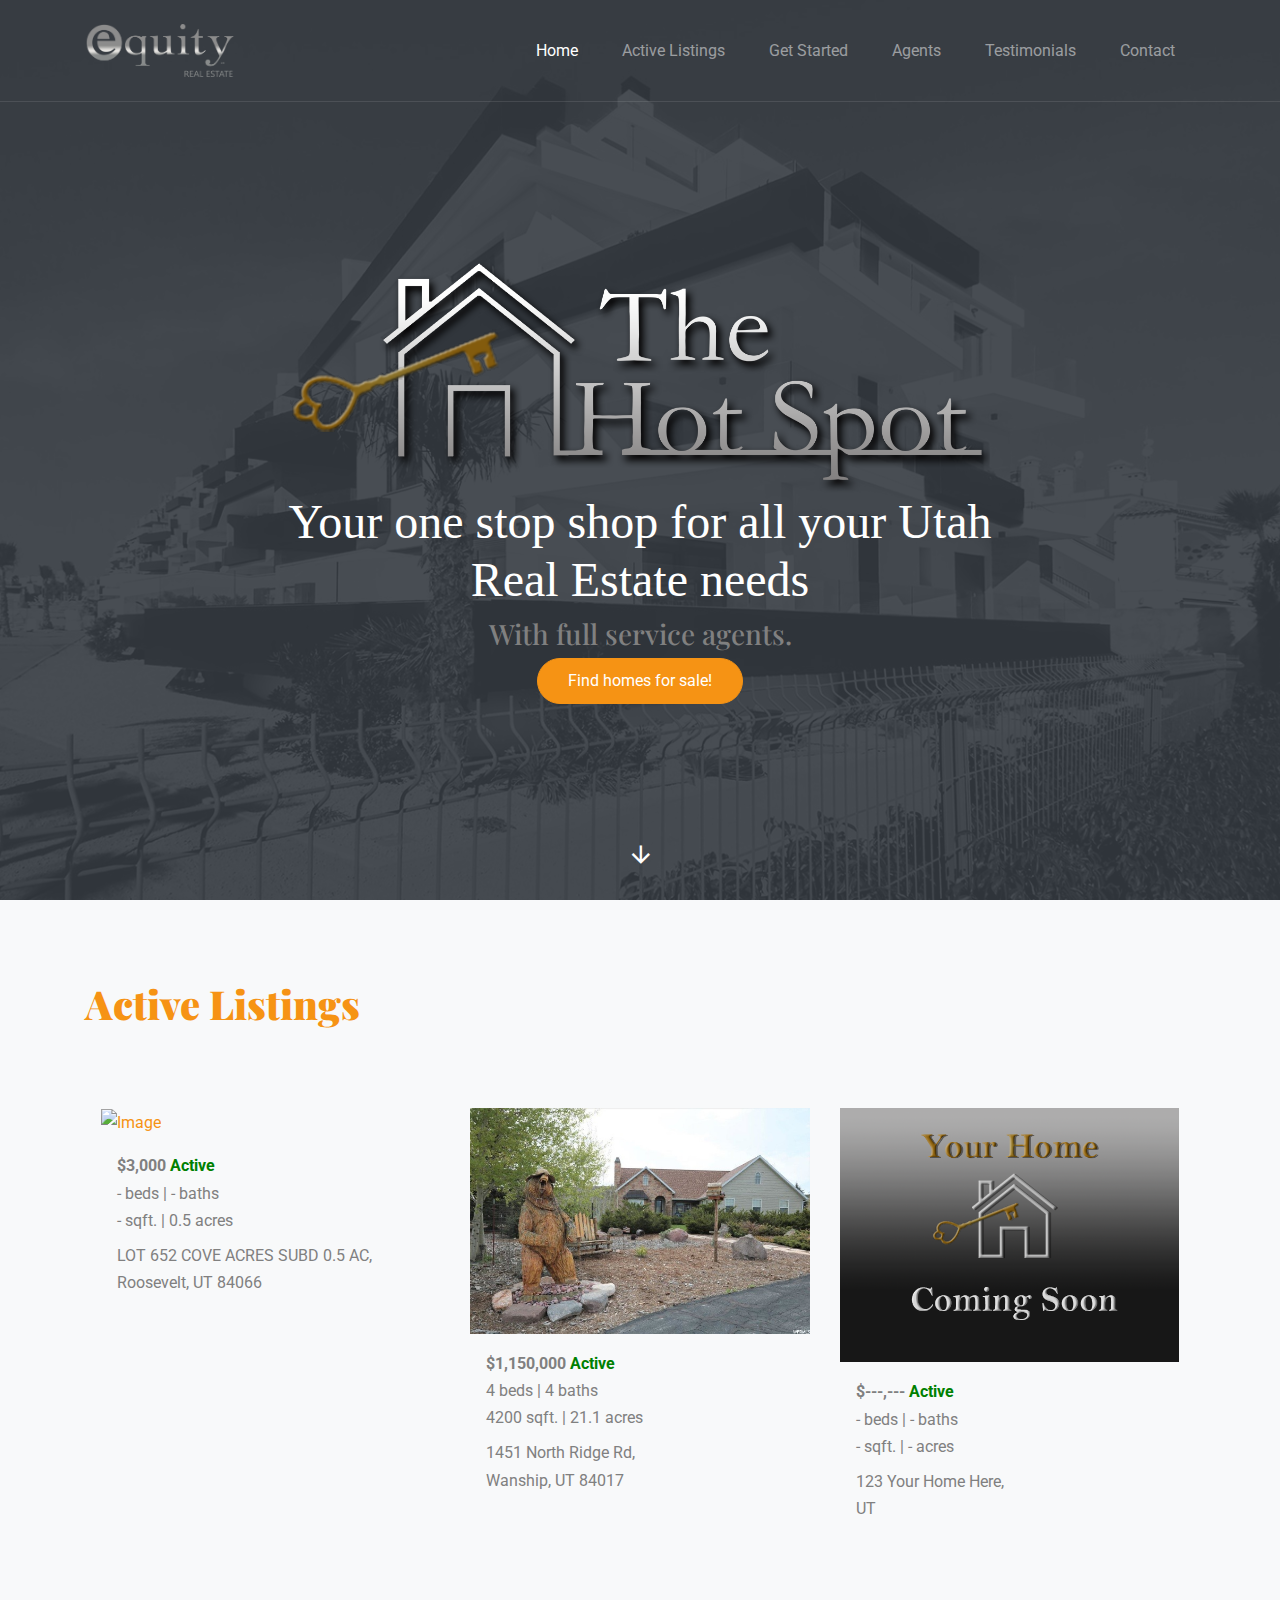
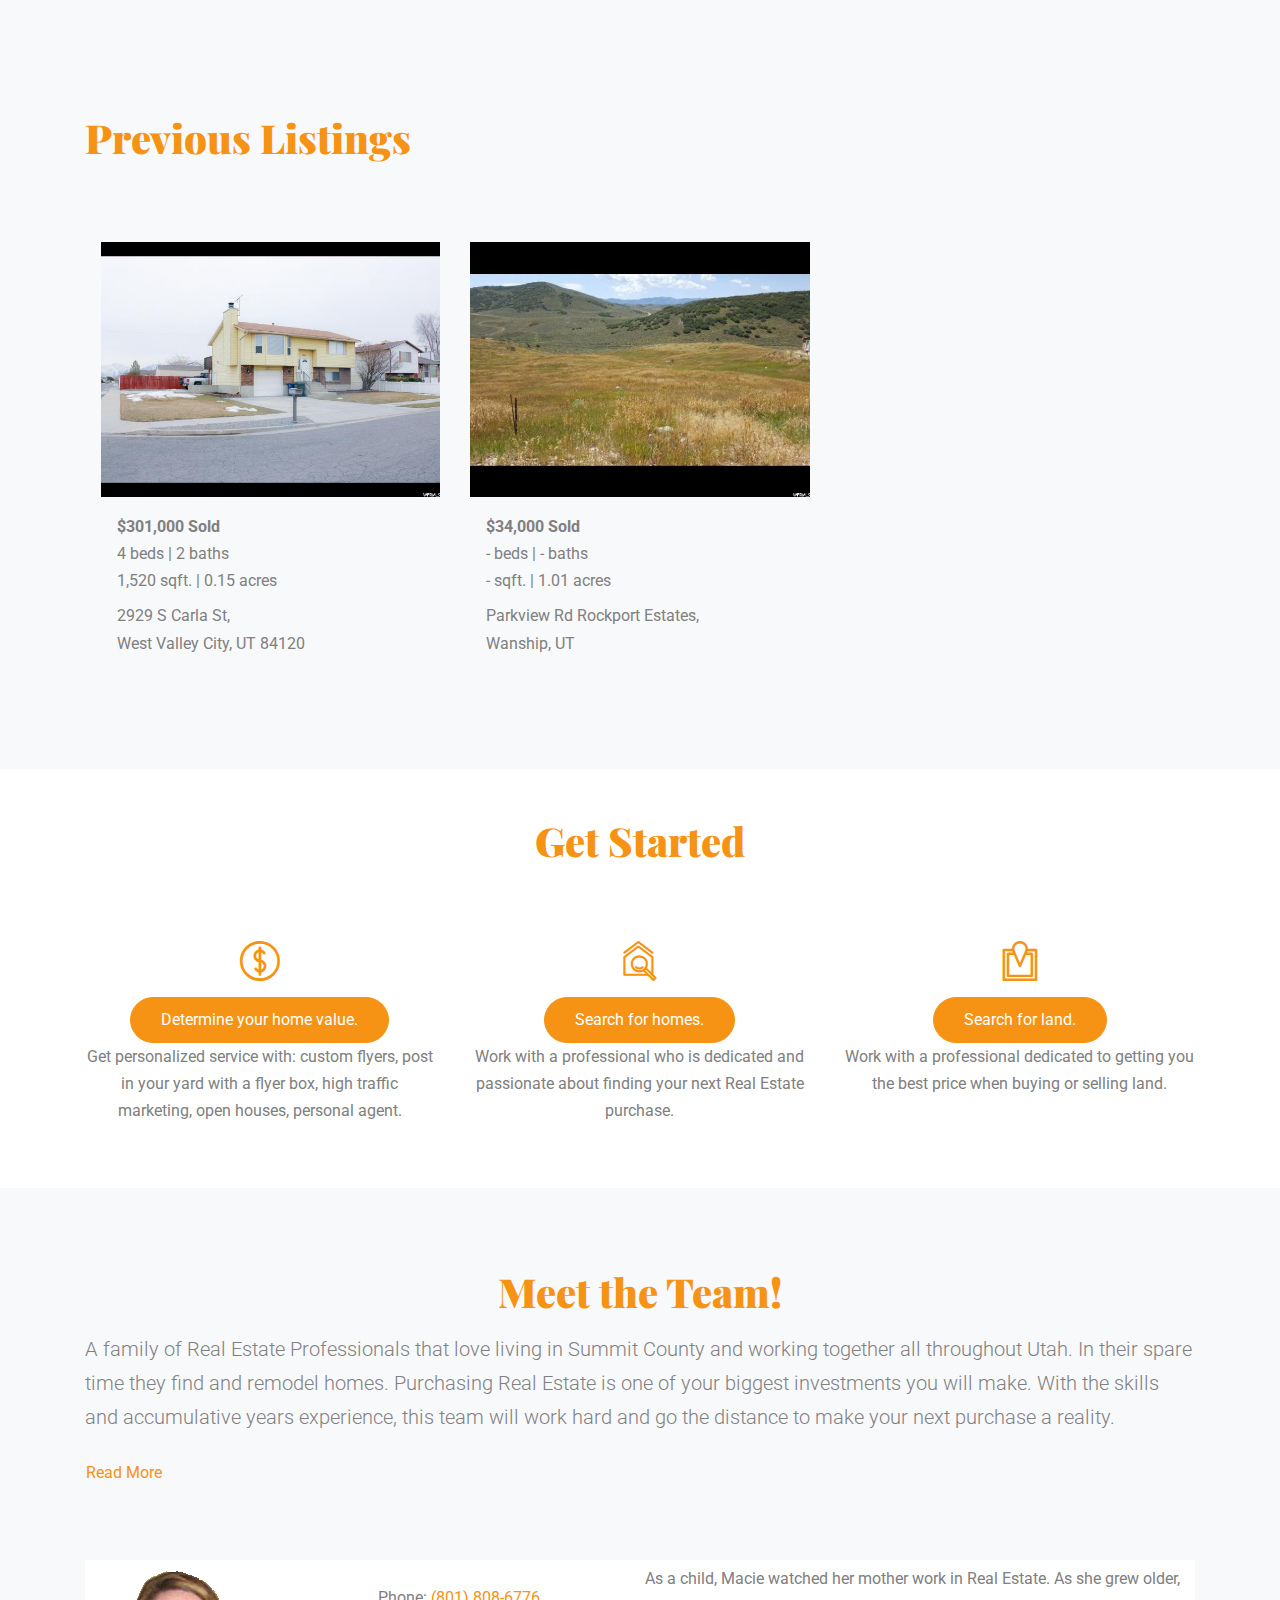
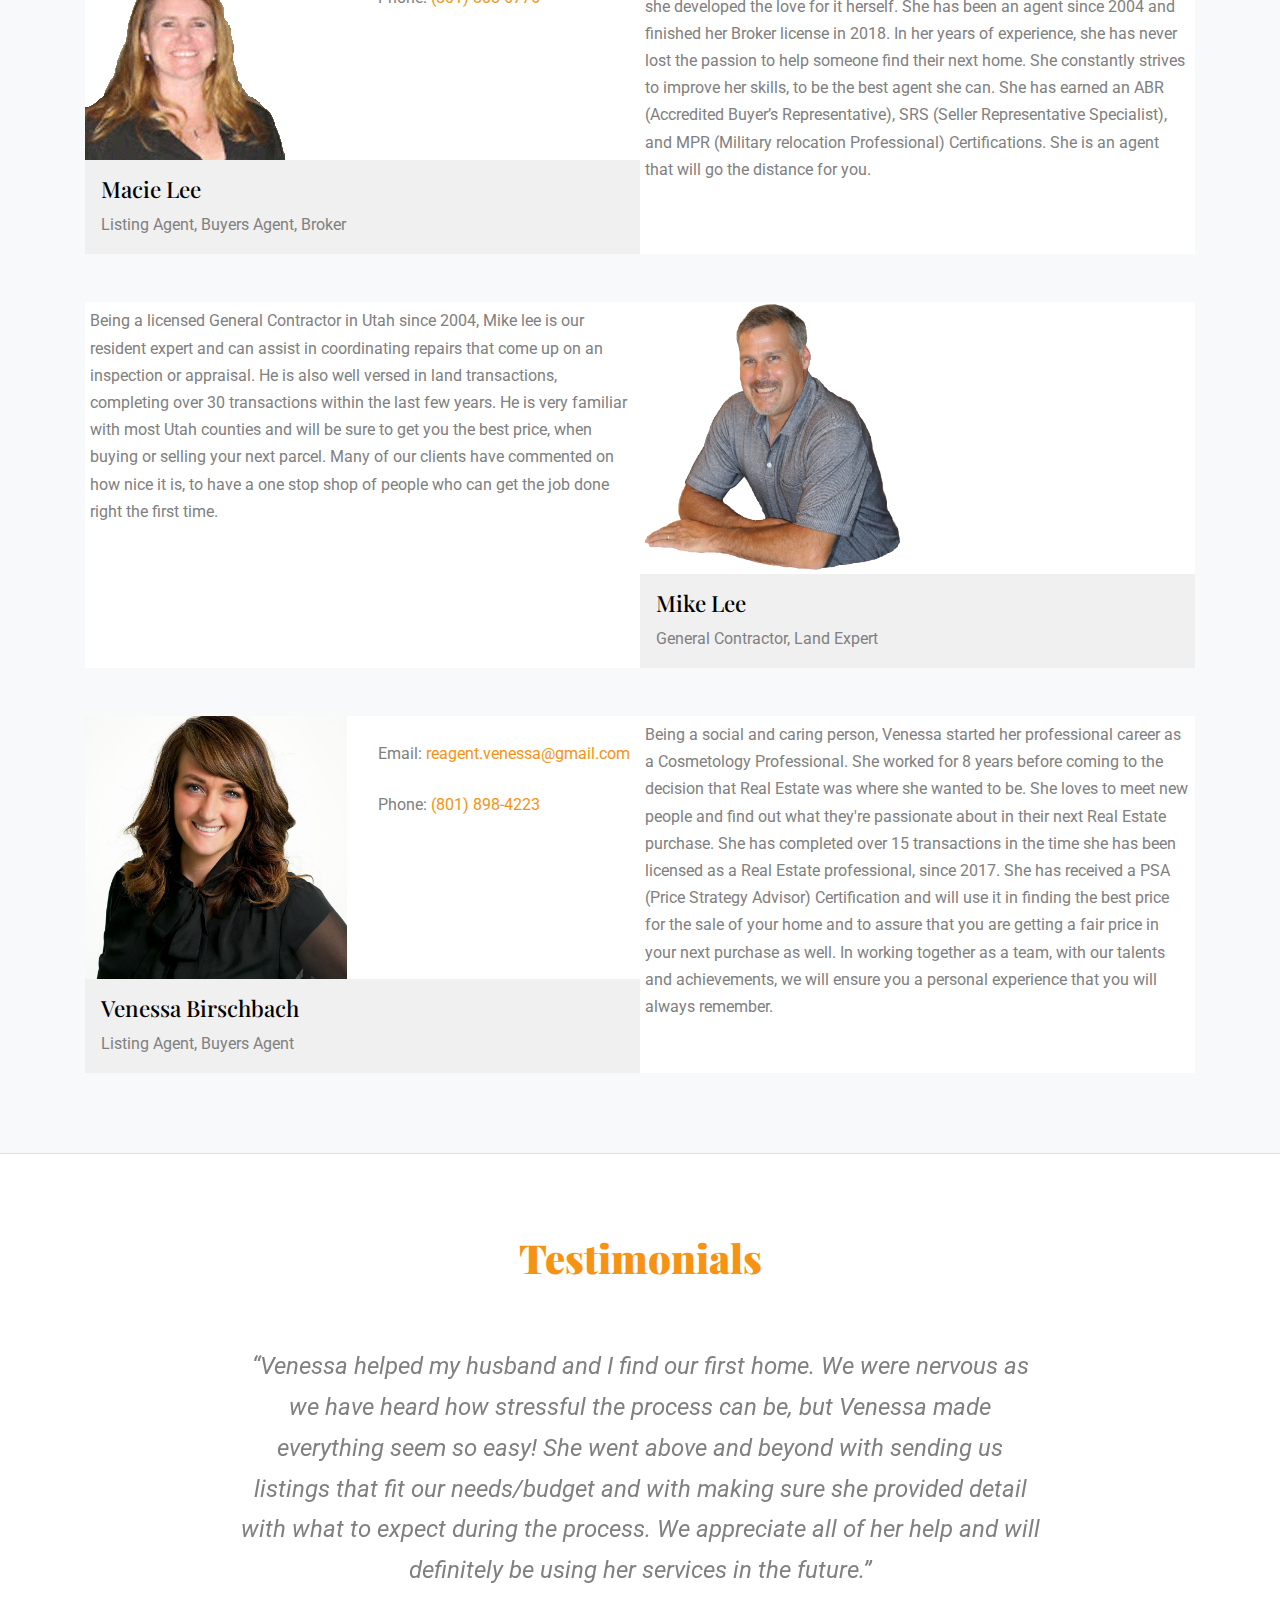
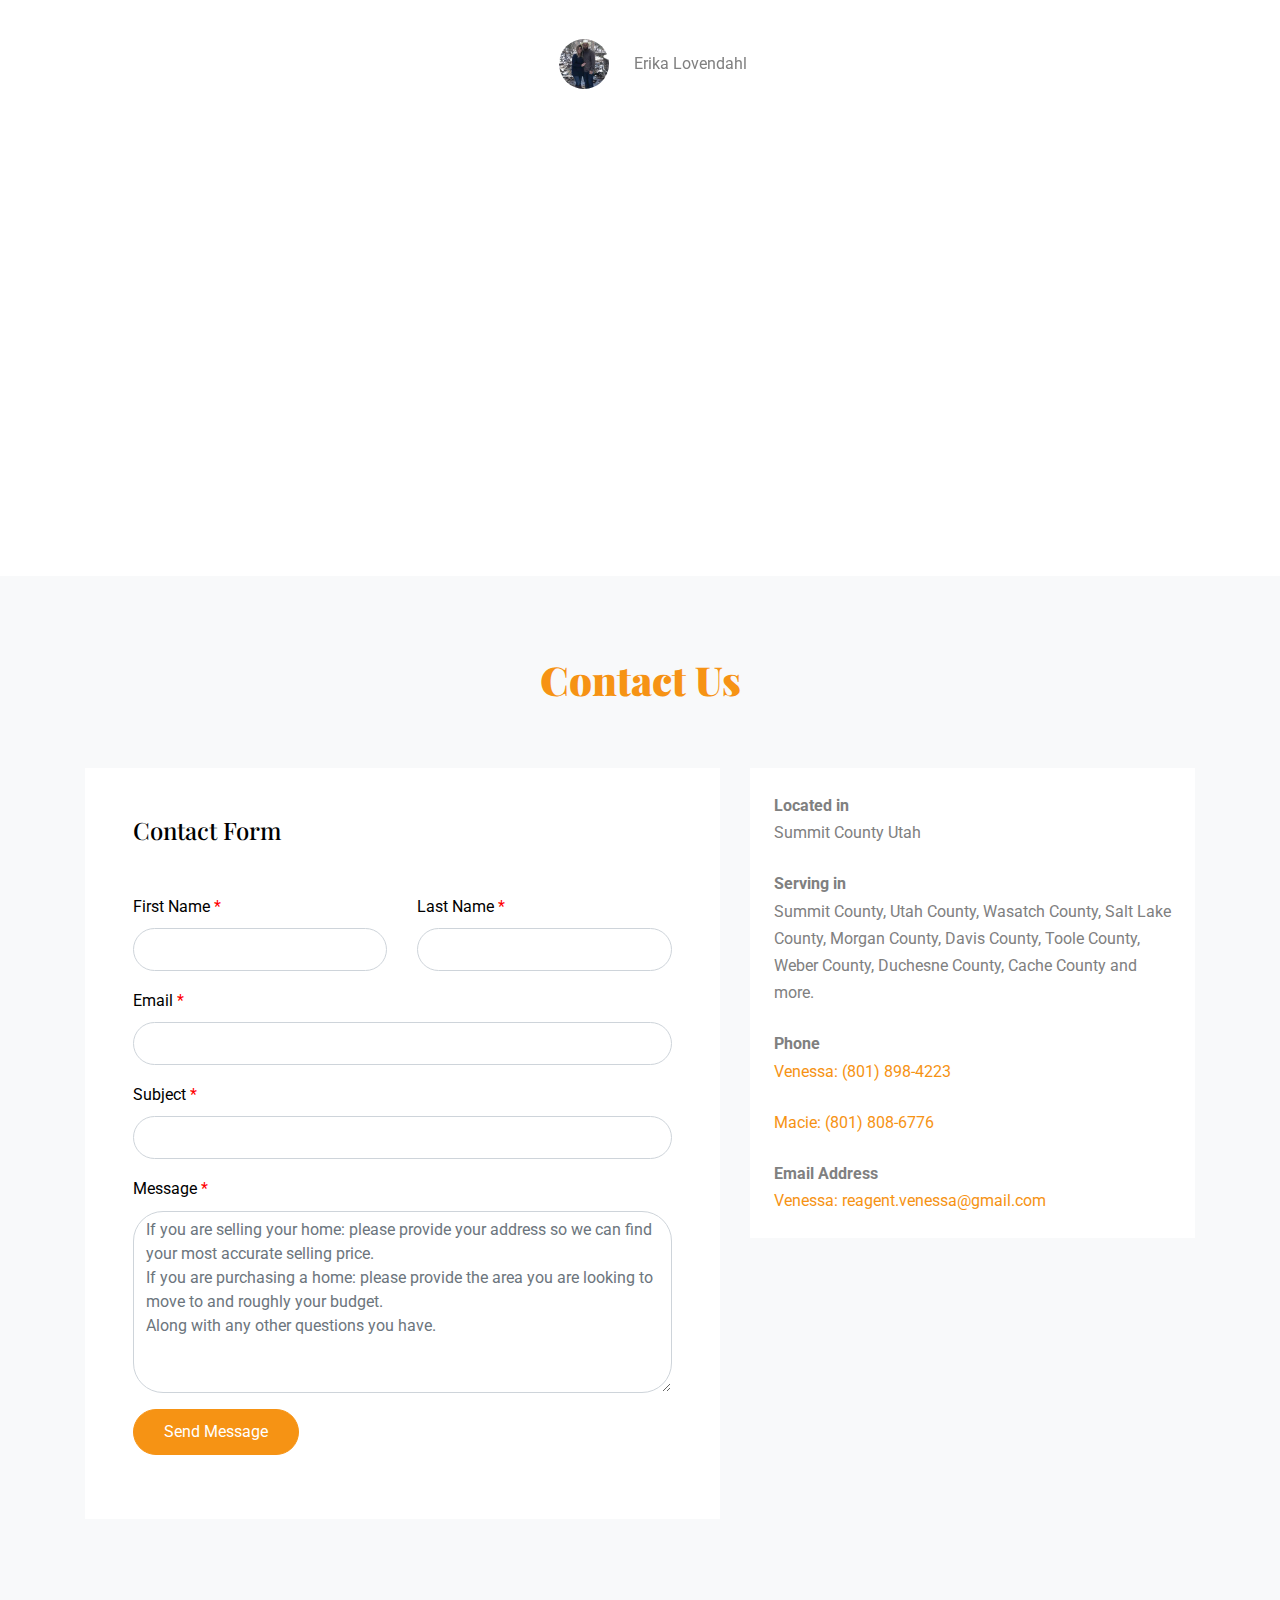
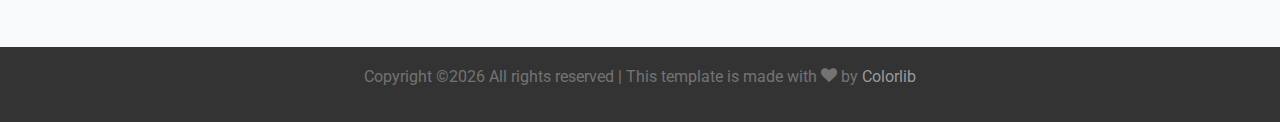
==== commit 13430ba2: "Removed Mike as a Listing Agent." ====
--- a/index.html
+++ b/index.html
@@ -239,19 +239,18 @@
 										<img src="images/agents/agent_mike_lee.gif" alt="Mike Lee" class="img-fluid">
 									</div>
 									<div class="col-6">
-              			<p class="mt-4">Phone: <a href="tel:8018086778">(801) 808-6778</a></p>
 									</div>
 								</div>
               </figure>
               <div class="p-3">
                 <h3 class="mb-2">Mike Lee</h3>
-                <span class="position">Listing Agent, General Contractor, Land Expert</span>
+                <span class="position">General Contractor, Land Expert</span>
               </div>
             </div>
           </div>
           <div class="col-md-6 order-md-1">
             <div style="padding:5px;">
-              Being a licensed General Contractor in Utah since 2004, Mike lee is our resident expert and can assist in coordinating repairs that come up on an inspection or appraisal. He will work hard to list and sell your home at its best fair market value. With the experience he has in marketing and photography, he will ensure your home has many views and sells within a reasonable timeframe. He is also well versed in land transactions, completing over 30 transactions within the last few years. He is very familiar with most Utah counties and will be sure to get you the best price, when buying or selling your next parcel. Many of our clients have commented on how nice it is, to have a one stop shop of people who can get the job done right the first time.
+              Being a licensed General Contractor in Utah since 2004, Mike lee is our resident expert and can assist in coordinating repairs that come up on an inspection or appraisal. He is also well versed in land transactions, completing over 30 transactions within the last few years. He is very familiar with most Utah counties and will be sure to get you the best price, when buying or selling your next parcel. Many of our clients have commented on how nice it is, to have a one stop shop of people who can get the job done right the first time.
             </div>
           </div>
 				</div>
@@ -568,12 +567,11 @@
               <p class="mb-4">Summit County Utah</p>
                 
               <p class="mb-0 font-weight-bold">Serving in</p>
-              <p class="mb-4">Summit County, Utah County, Wasatch County, Salt Lake County, Morgan County, Davis County, Toole County, Weber County, Duchesne County, Cache County</p>
+              <p class="mb-4">Summit County, Utah County, Wasatch County, Salt Lake County, Morgan County, Davis County, Toole County, Weber County, Duchesne County, Cache County and more.</p>
 
               <p class="mb-0 font-weight-bold">Phone</p>
               <p class="mb-4"><a href="tel:8018984223">Venessa: (801) 898-4223</a></p>
               <p class="mb-4"><a href="tel:8018086776">Macie: (801) 808-6776</a></p>
-              <p class="mb-4"><a href="tel:8018086778">Mike: (801) 808-6778</a></p>
 
               <p class="mb-0 font-weight-bold">Email Address</p>
               <p class="mb-0"><a href="mailto:reagent.venessa@gmail.com">Venessa: reagent.venessa@gmail.com</a></p>
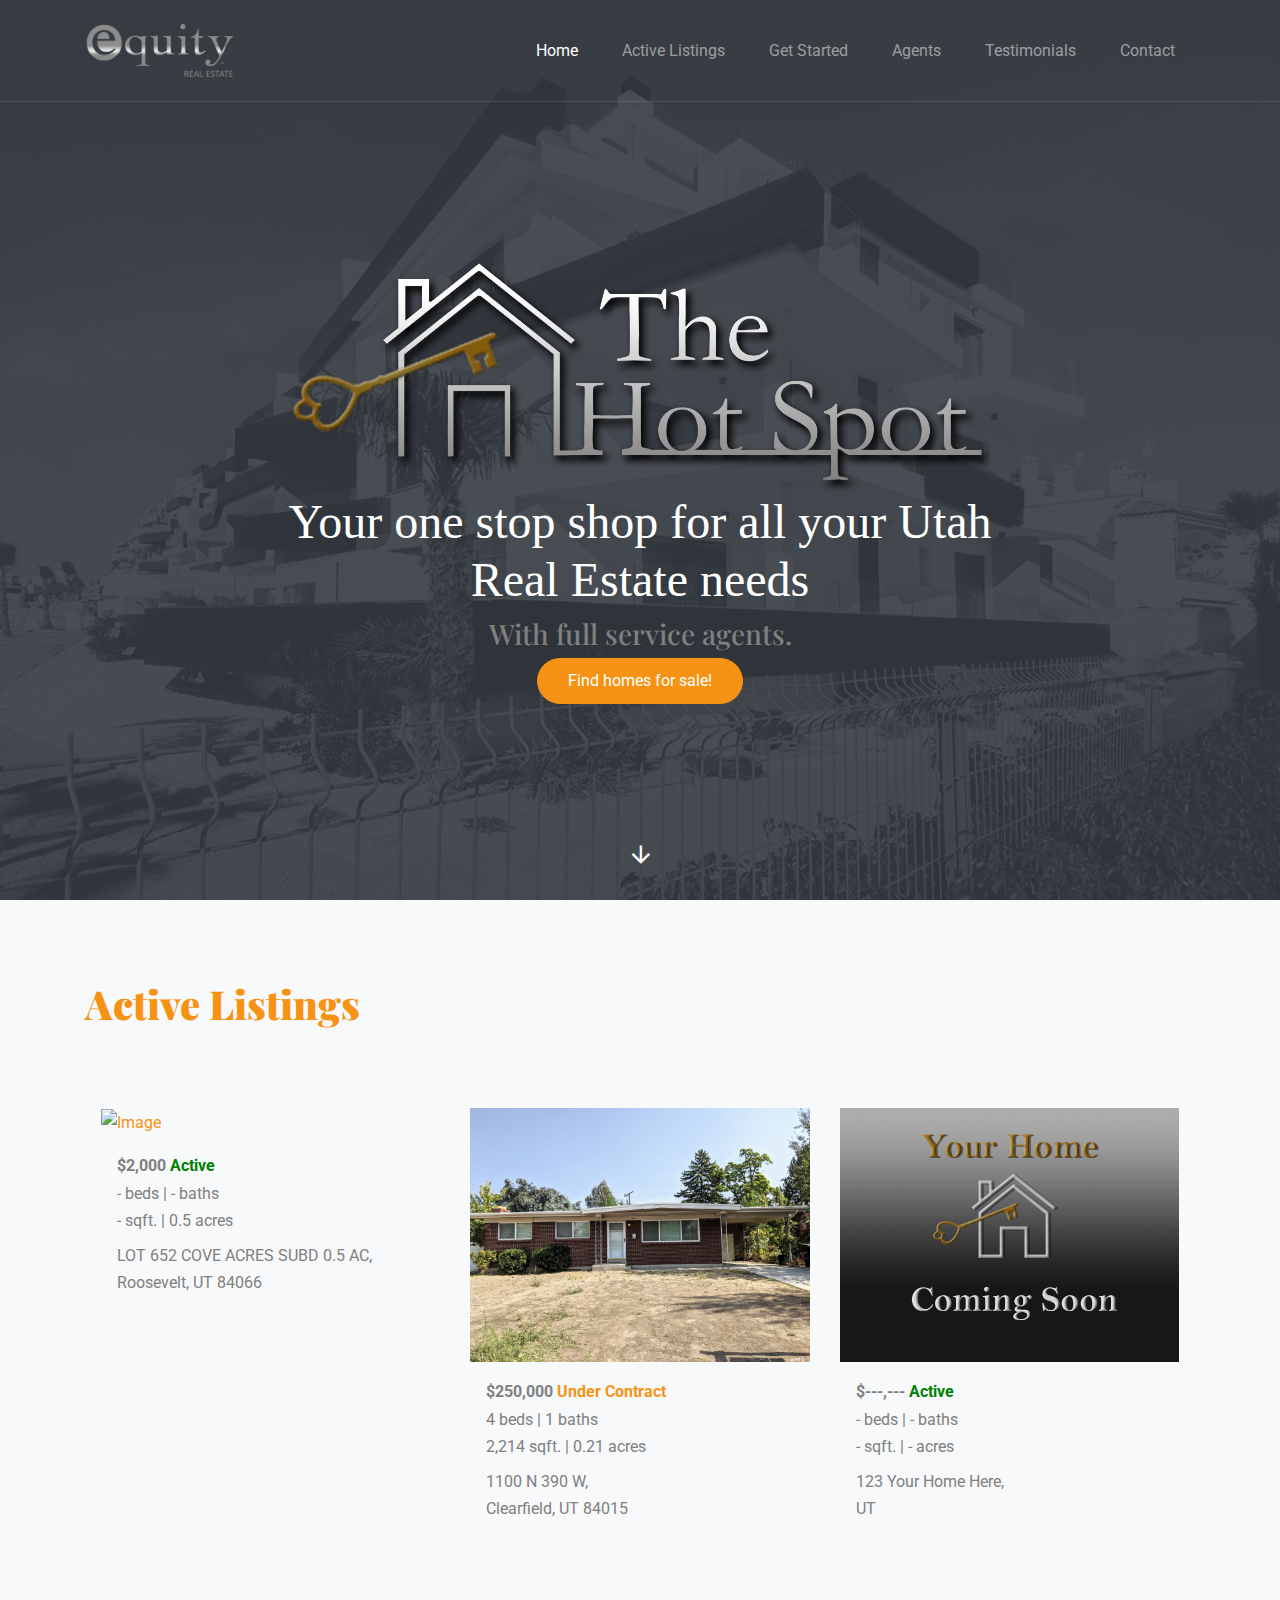
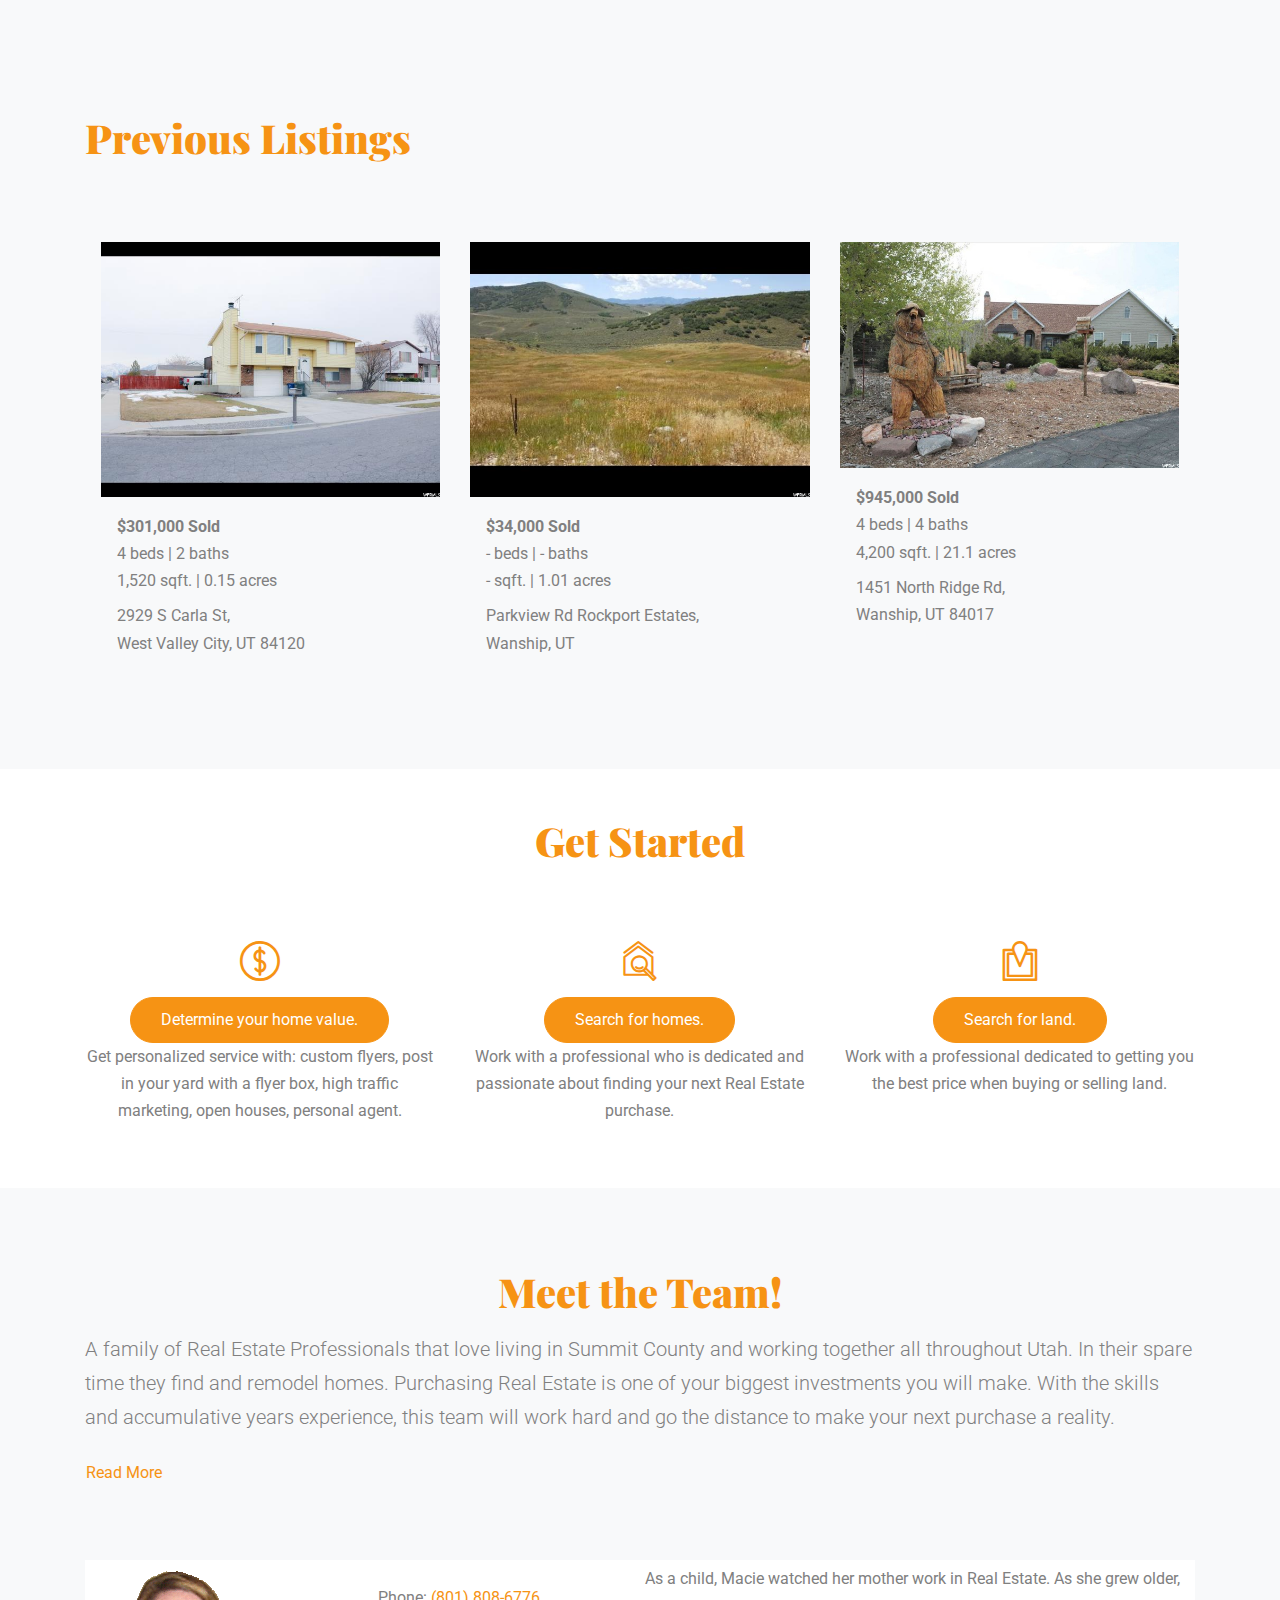
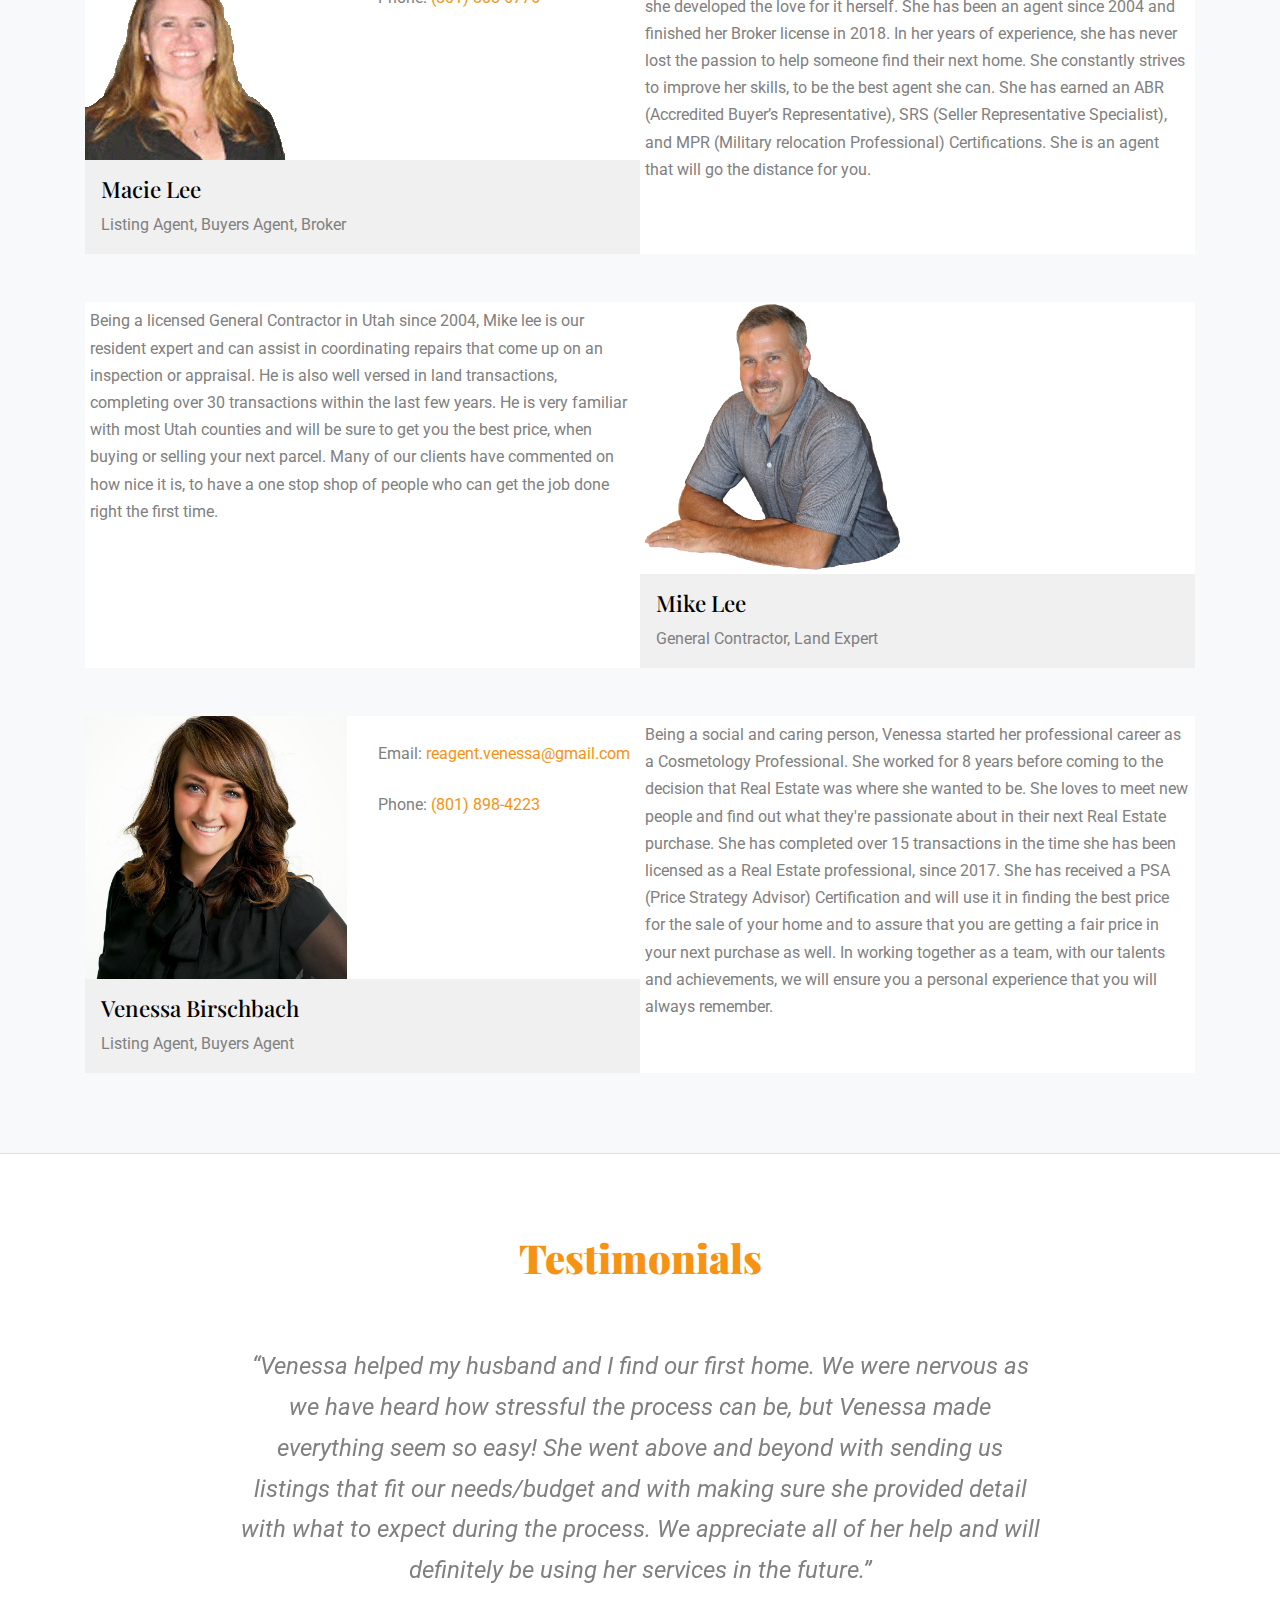
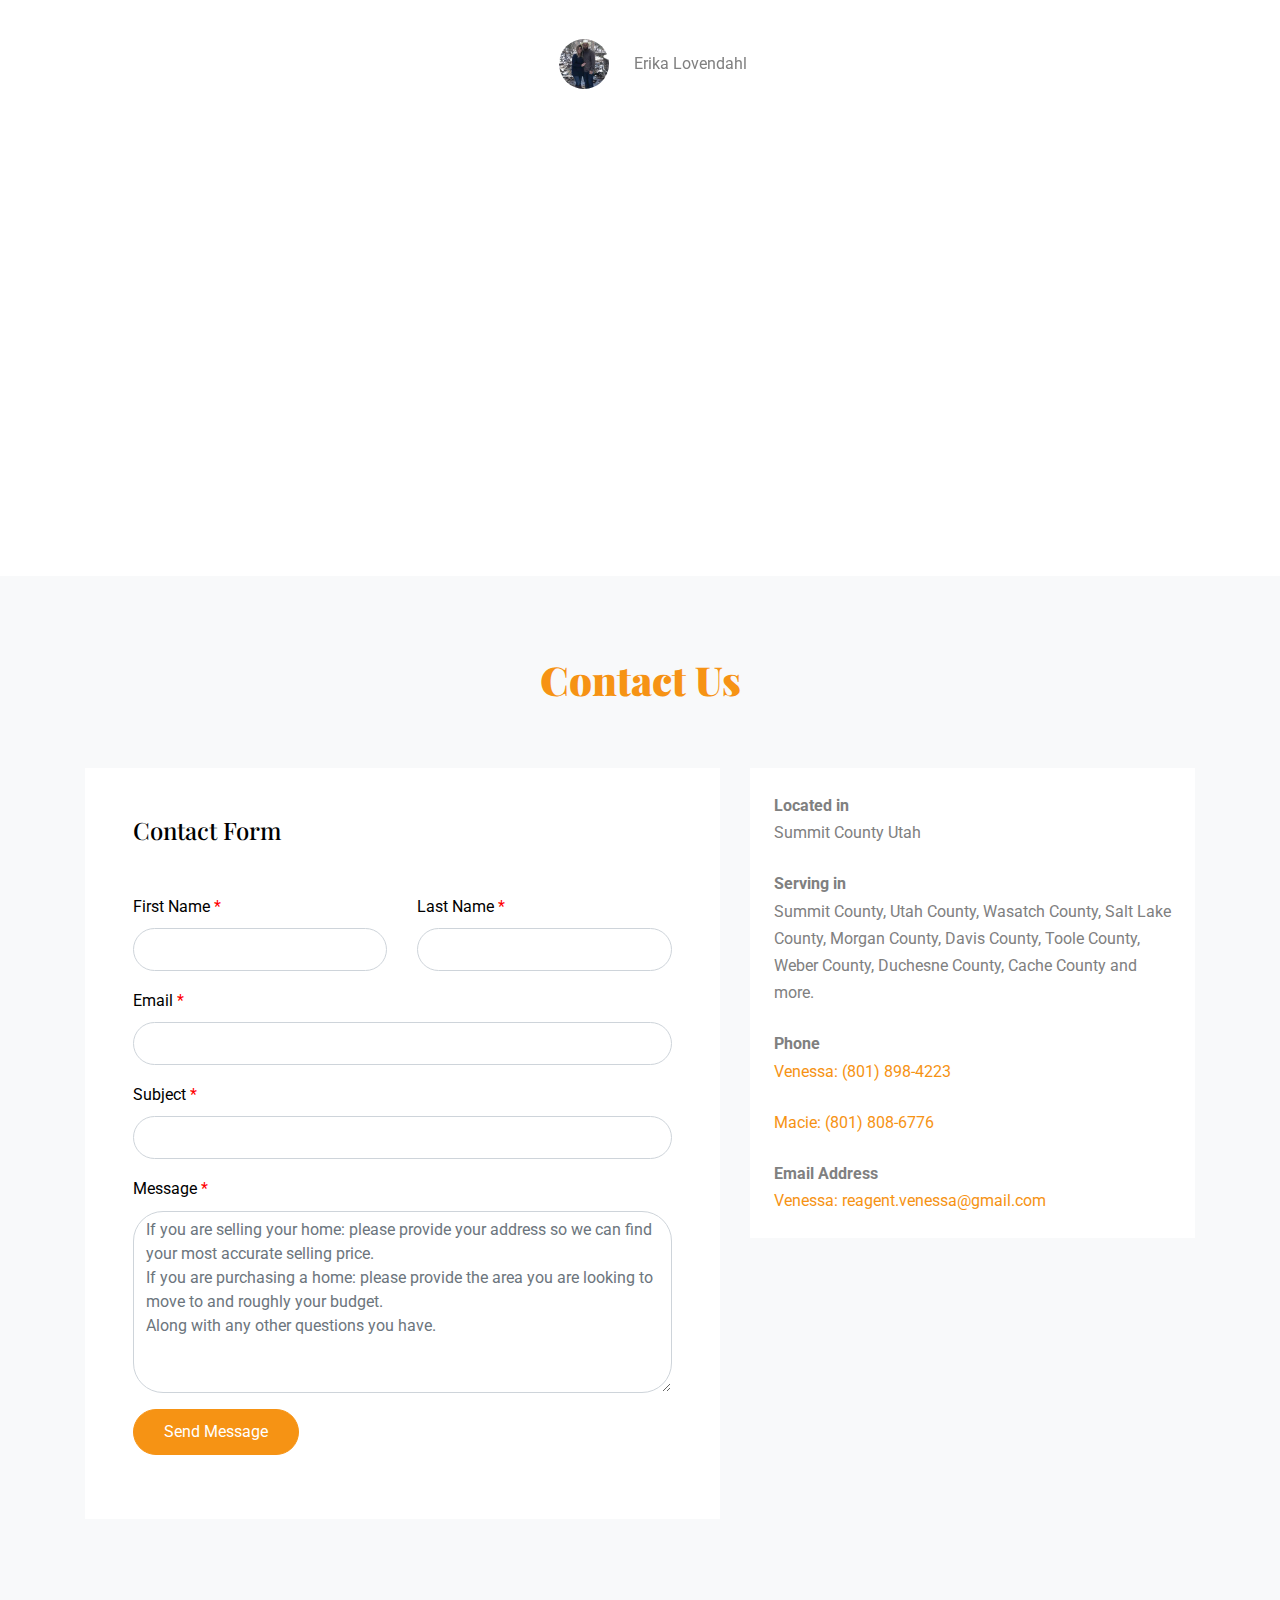
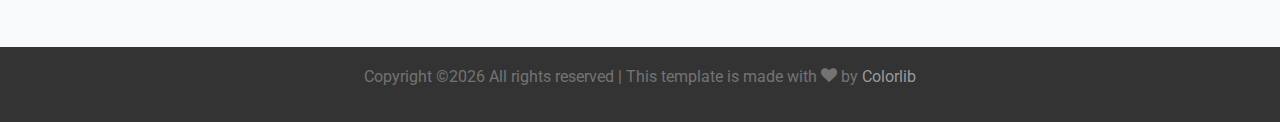
==== commit 114eea5c: "Updating listings." ====
--- a/index.html
+++ b/index.html
@@ -52,7 +52,6 @@
       <div class="site-mobile-menu-body"></div>
     </div>
    
-    
     <header class="site-navbar py-4 js-sticky-header site-navbar-target" role="banner">
 
       <div class="container">
@@ -75,7 +74,6 @@
               </ul>
             </nav>
           </div>
-
 
           <div class="col-6 d-inline-block d-xl-none ml-md-0 py-3"><a href="#" class="site-menu-toggle js-menu-toggle text-black float-right"><span class="icon-menu h3"></span></a></div>
 
@@ -715,9 +713,9 @@
           var currentListing = "";
           currentListing += '<div class="col-md-6 col-lg-4">';
           currentListing += '<div class="property">';
-          currentListing += '<a href="' + data[i].nmls_url + '" target="_blank">';
+          if (data[i].status != "Sold") currentListing += '<a href="' + data[i].nmls_url + '" target="_blank">';
           currentListing += '<img src="' + data[i].image_url + '" class="img-fluid" alt="Image"' + (data[i].street == "123 Your Home Here" ? ' title="List Your Home"' : ' title="View Listing"') + '/>';
-          currentListing += '</a>';
+          if (data[i].status != "Sold") currentListing += '</a>';
           currentListing += '</div>';
           currentListing += '<div class="prop-details p-3">';
           currentListing += '<div><strong class="price">$' + data[i].price + '&nbsp;<span class="' + (data[i].status == "Active" ? "active-listing" : (data[i].status == "Under Contract" ? "under-contract" : "")) + '">' + data[i].status + '</span></strong></div>';
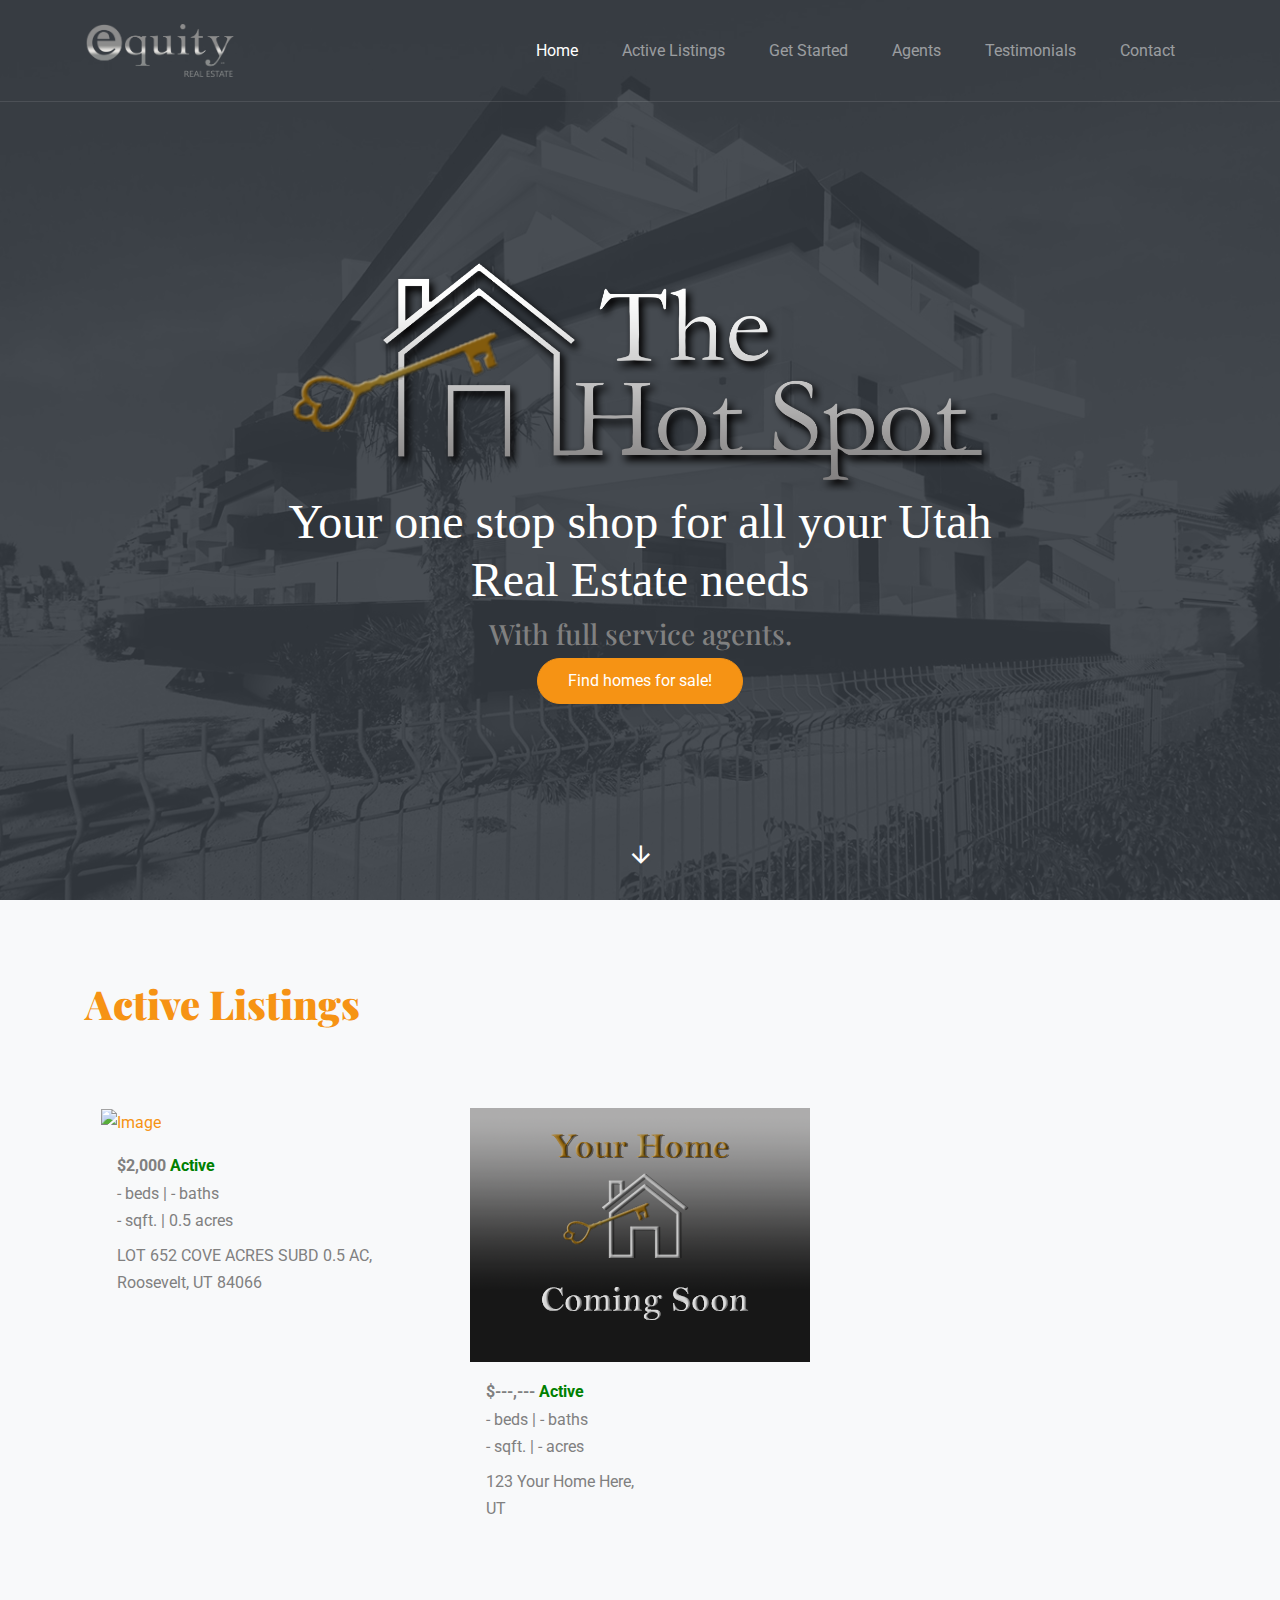
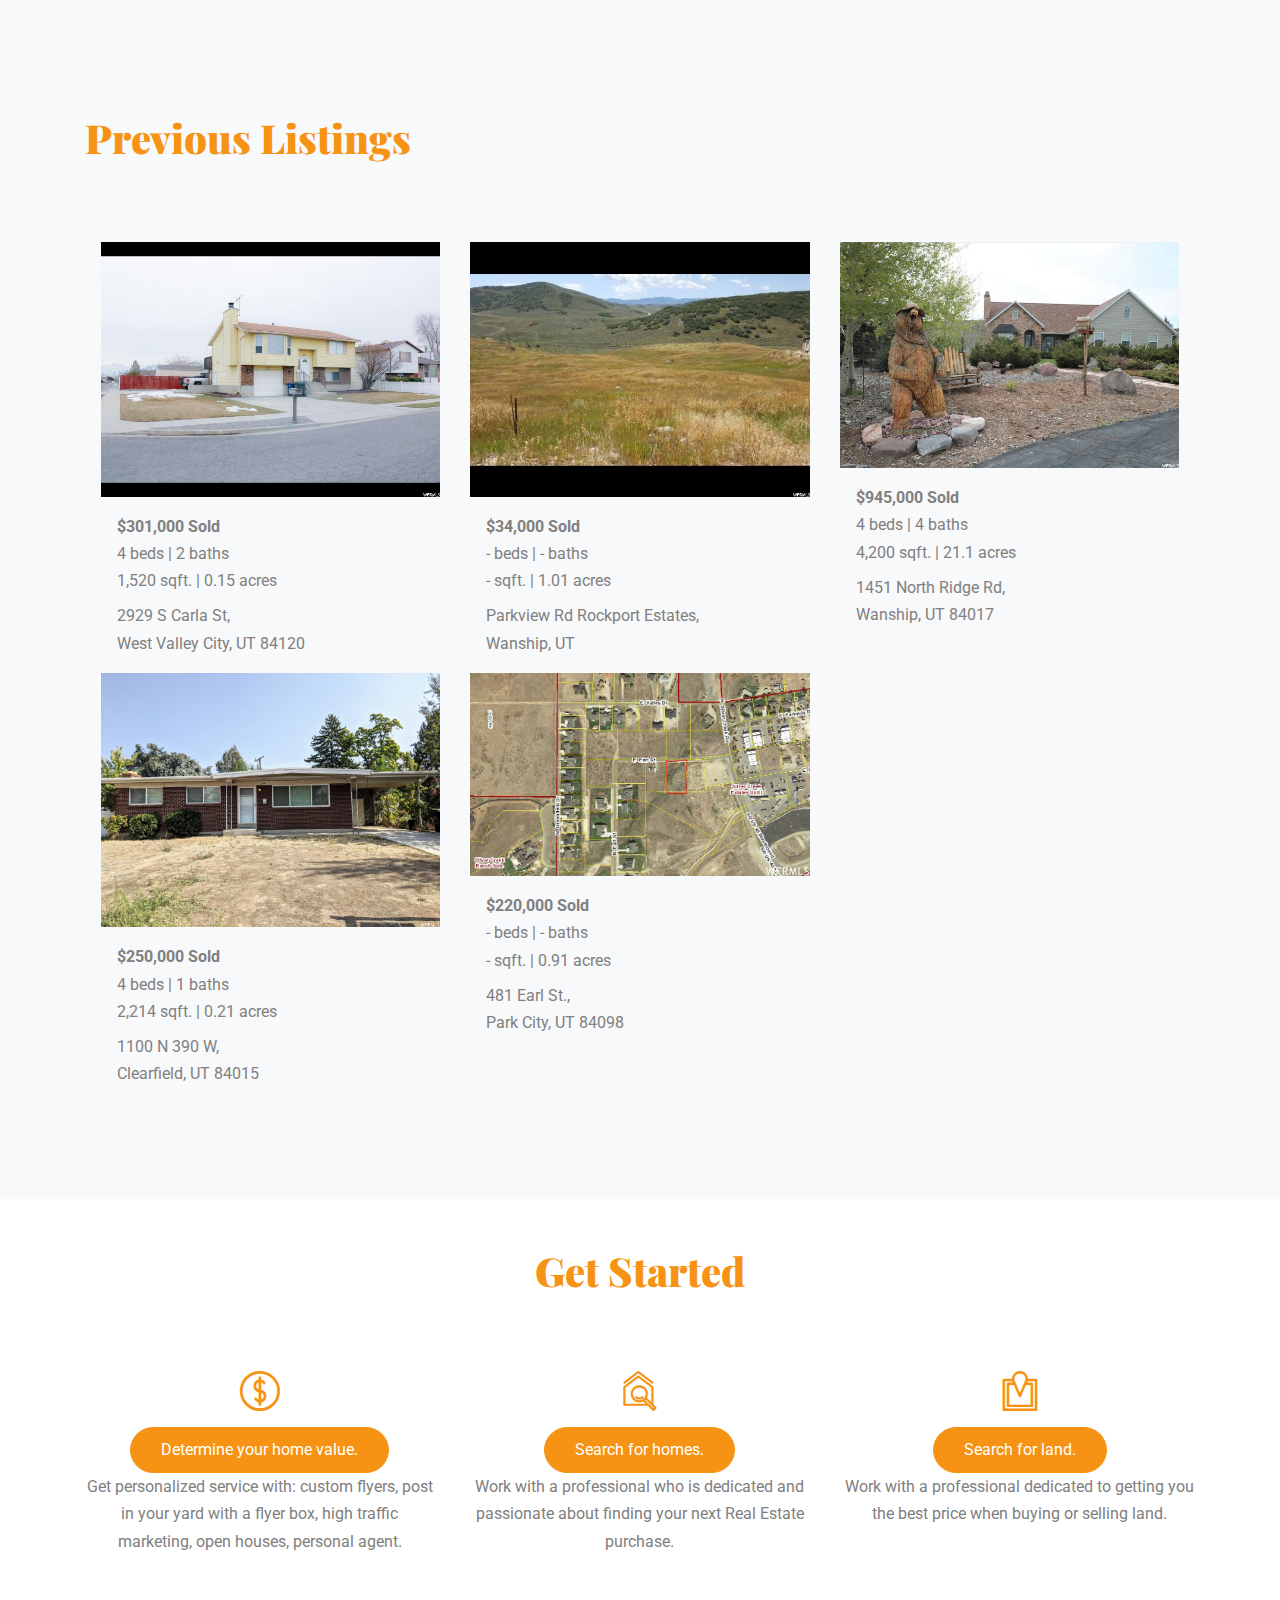
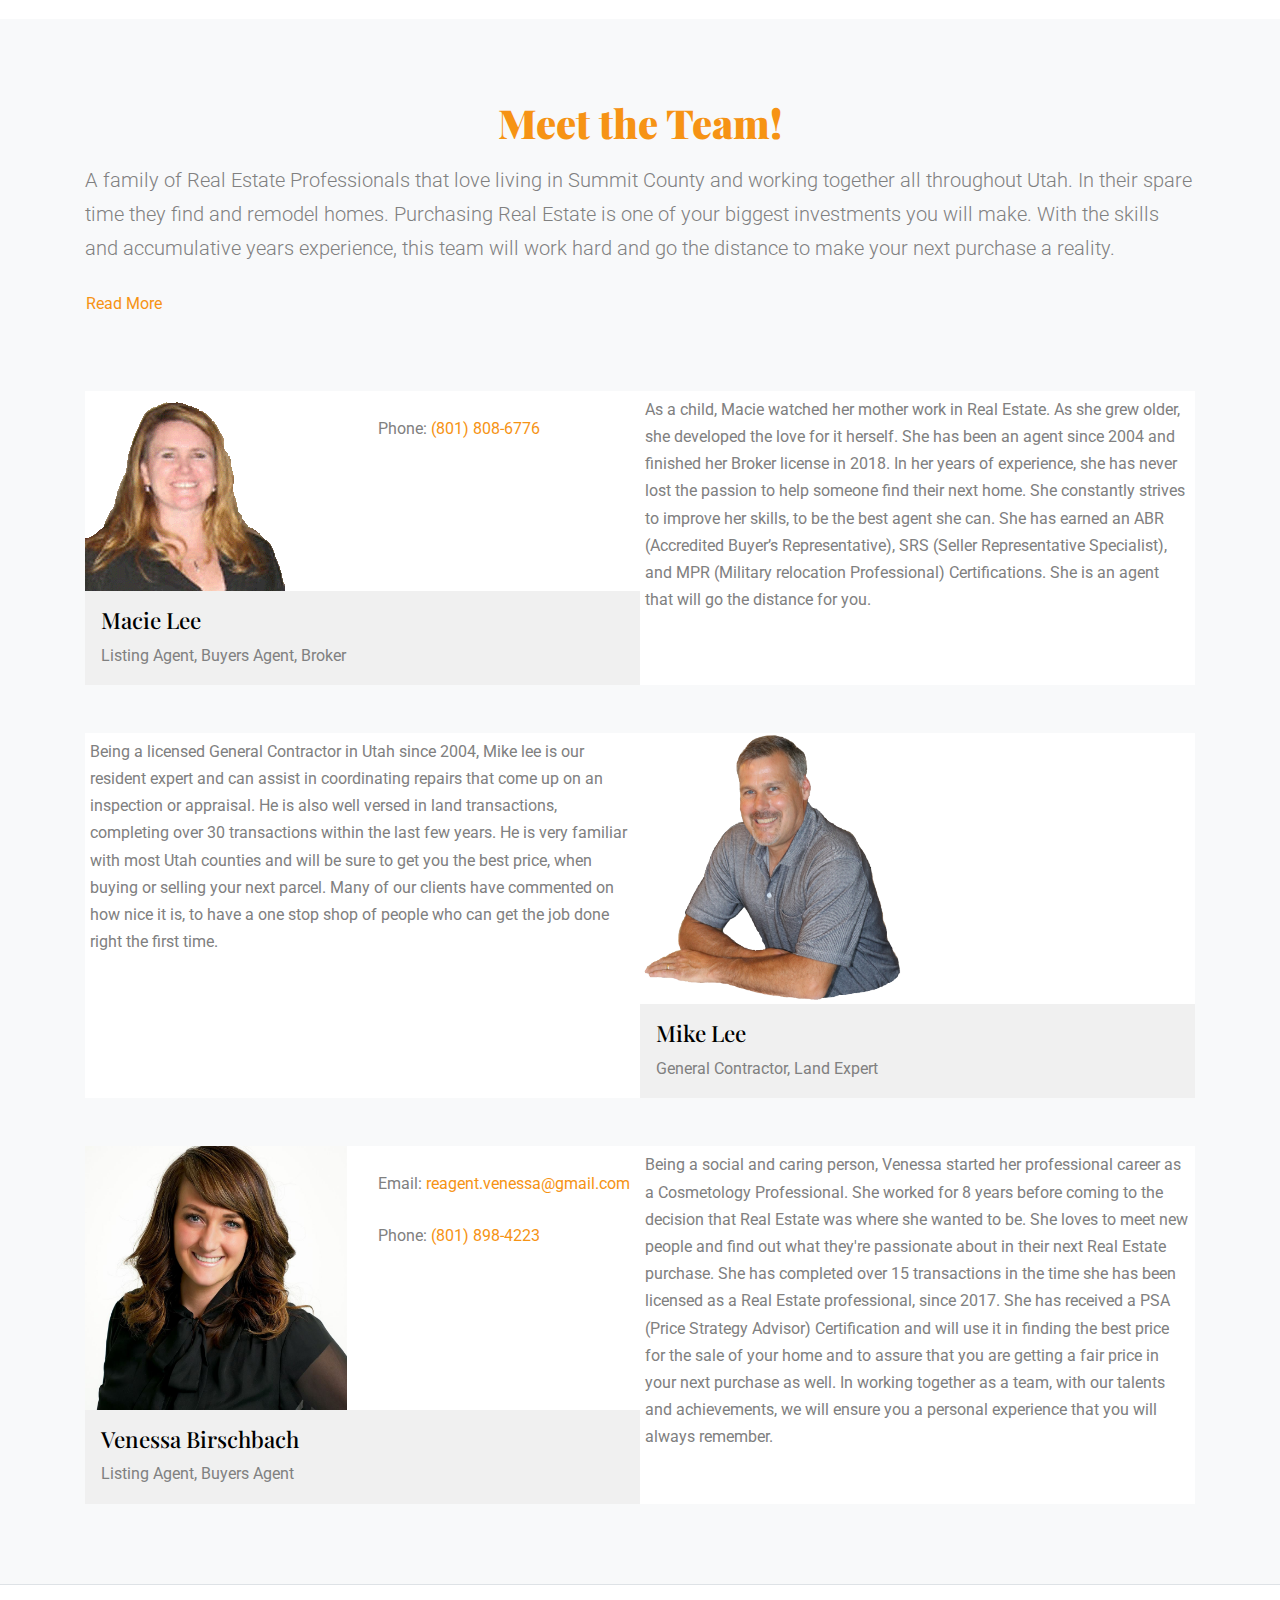
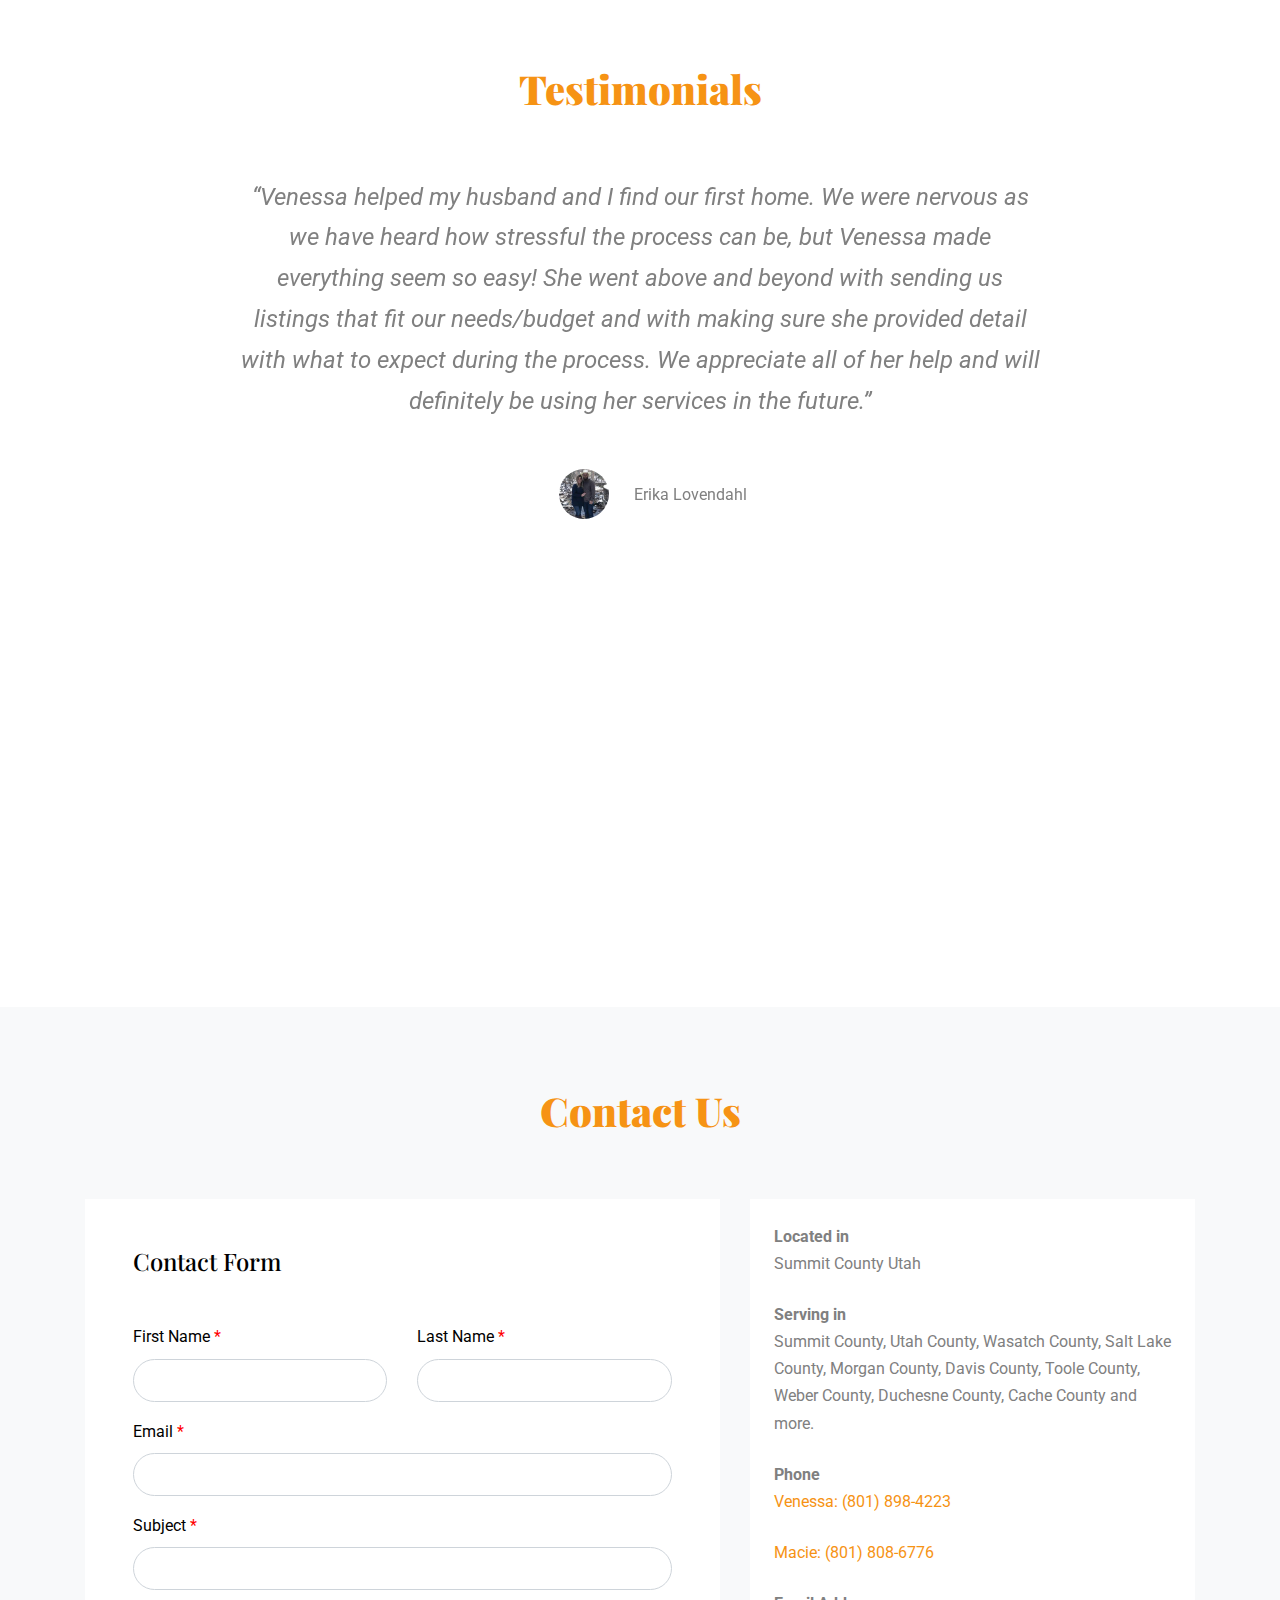
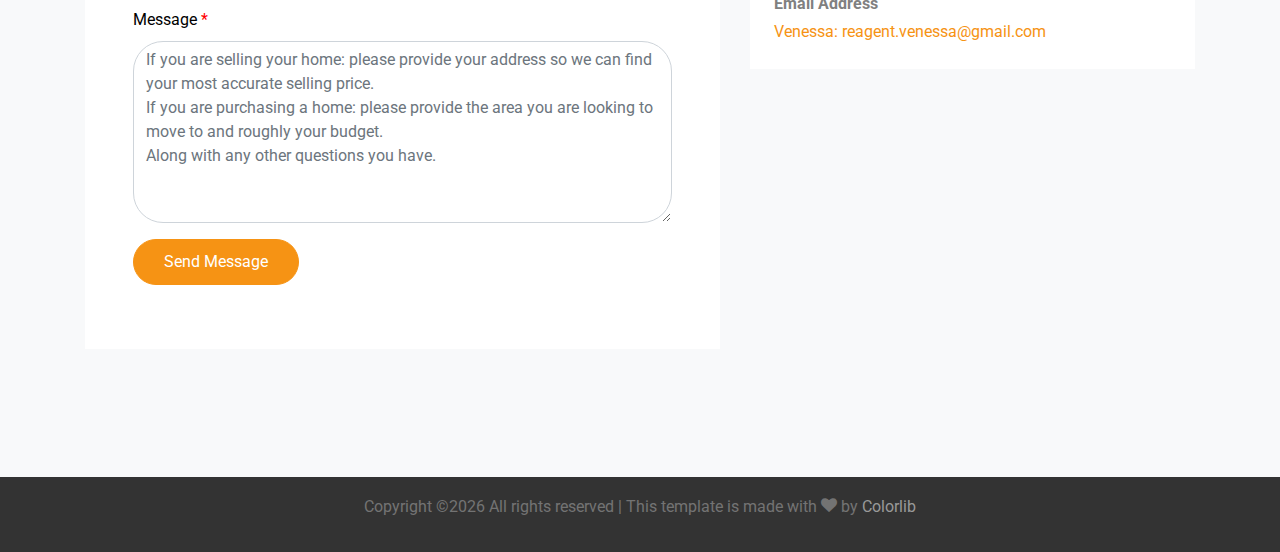
==== commit 0a918421: "Fixing the image title." ====
--- a/index.html
+++ b/index.html
@@ -706,15 +706,24 @@
       .then(function(data){
 
         var activeListings = "",
-          previousListings = "";
+          previousListings = "",
+          imgTitle = "";
 
         for (var i = 0; i < data.length; i++) {
+          // Populate the title of the image.
+          if (data[i].street == "123 Your Home Here") {
+            imgTitle = ' title="List Your Home"';
+          } else if (data[i].status == "Active") {
+            imgTitle = ' title="View Listing"';
+          } else {
+            imgTitle = ' tile="SOLD!"';
+          }
 
           var currentListing = "";
           currentListing += '<div class="col-md-6 col-lg-4">';
           currentListing += '<div class="property">';
           if (data[i].status != "Sold") currentListing += '<a href="' + data[i].nmls_url + '" target="_blank">';
-          currentListing += '<img src="' + data[i].image_url + '" class="img-fluid" alt="Image"' + (data[i].street == "123 Your Home Here" ? ' title="List Your Home"' : ' title="View Listing"') + '/>';
+          currentListing += '<img src="' + data[i].image_url + '" class="img-fluid" alt="Image"' + imgTitle + '/>';
           if (data[i].status != "Sold") currentListing += '</a>';
           currentListing += '</div>';
           currentListing += '<div class="prop-details p-3">';
